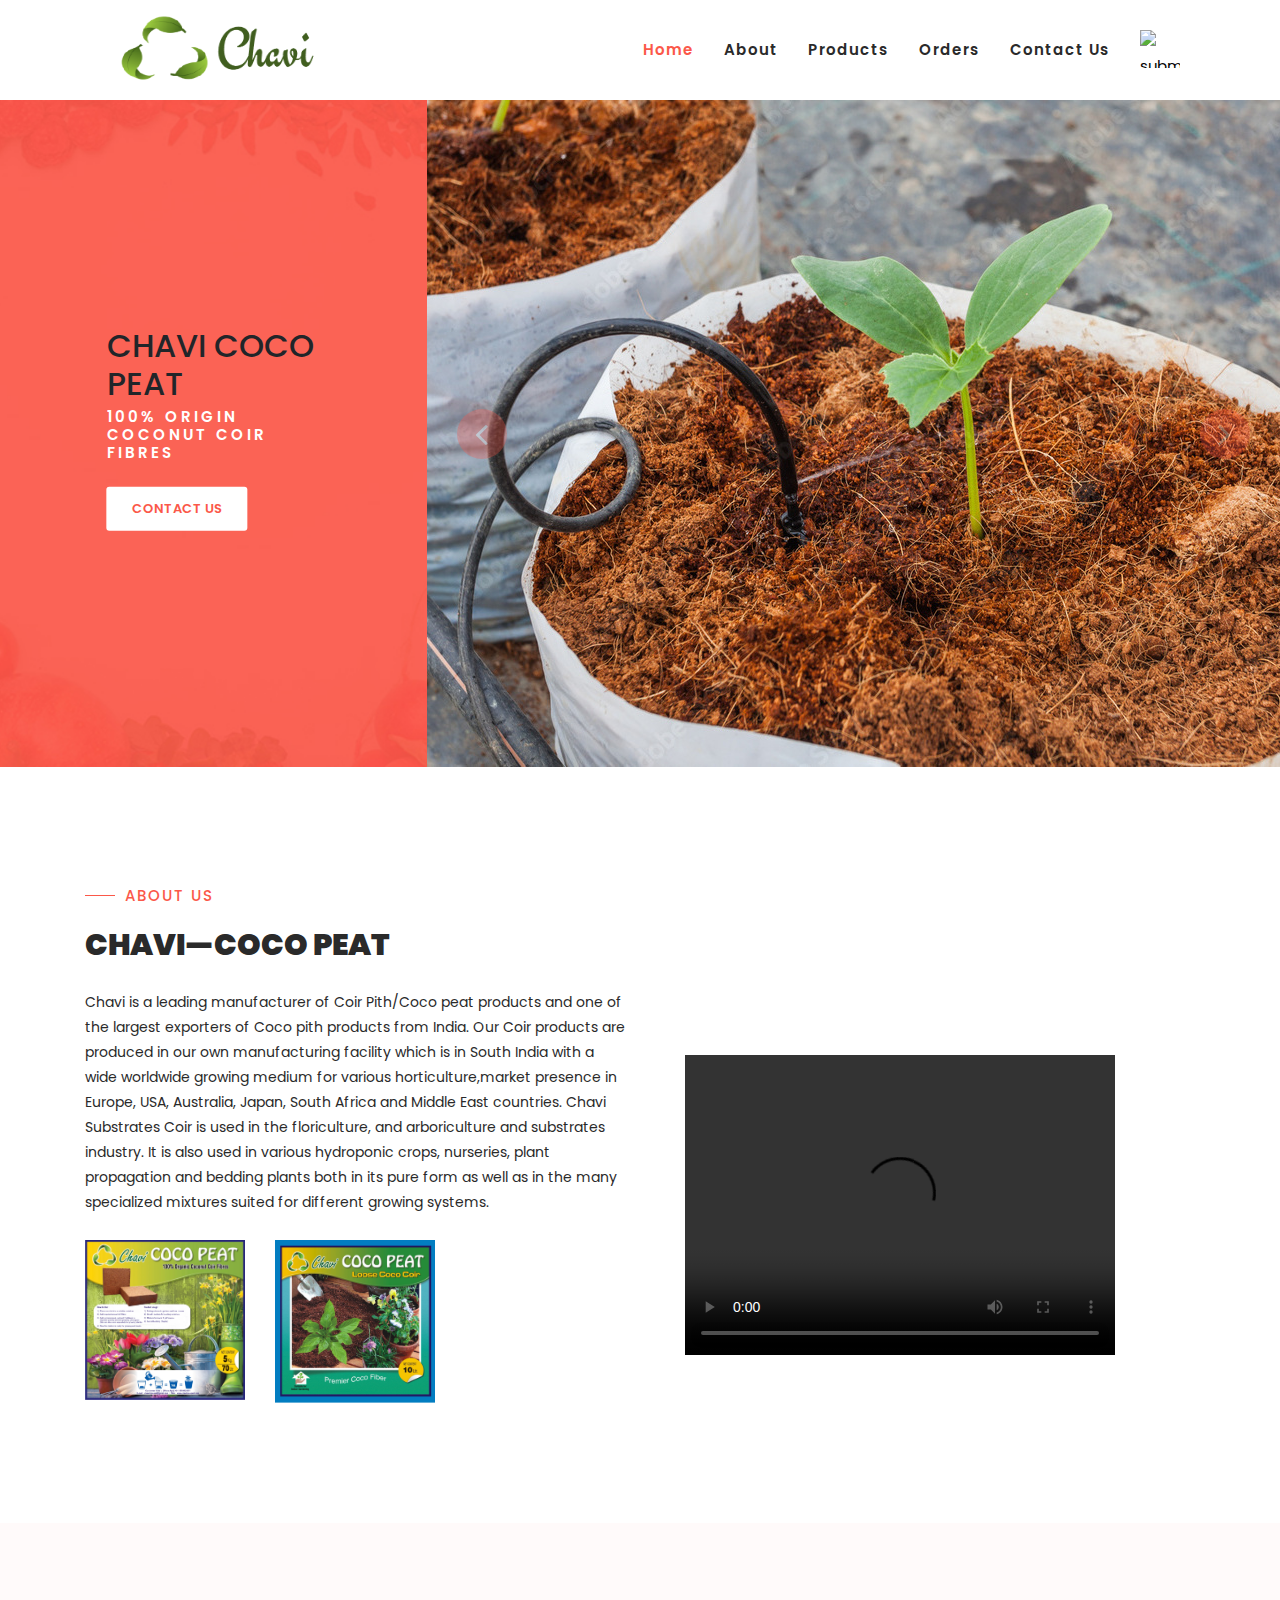
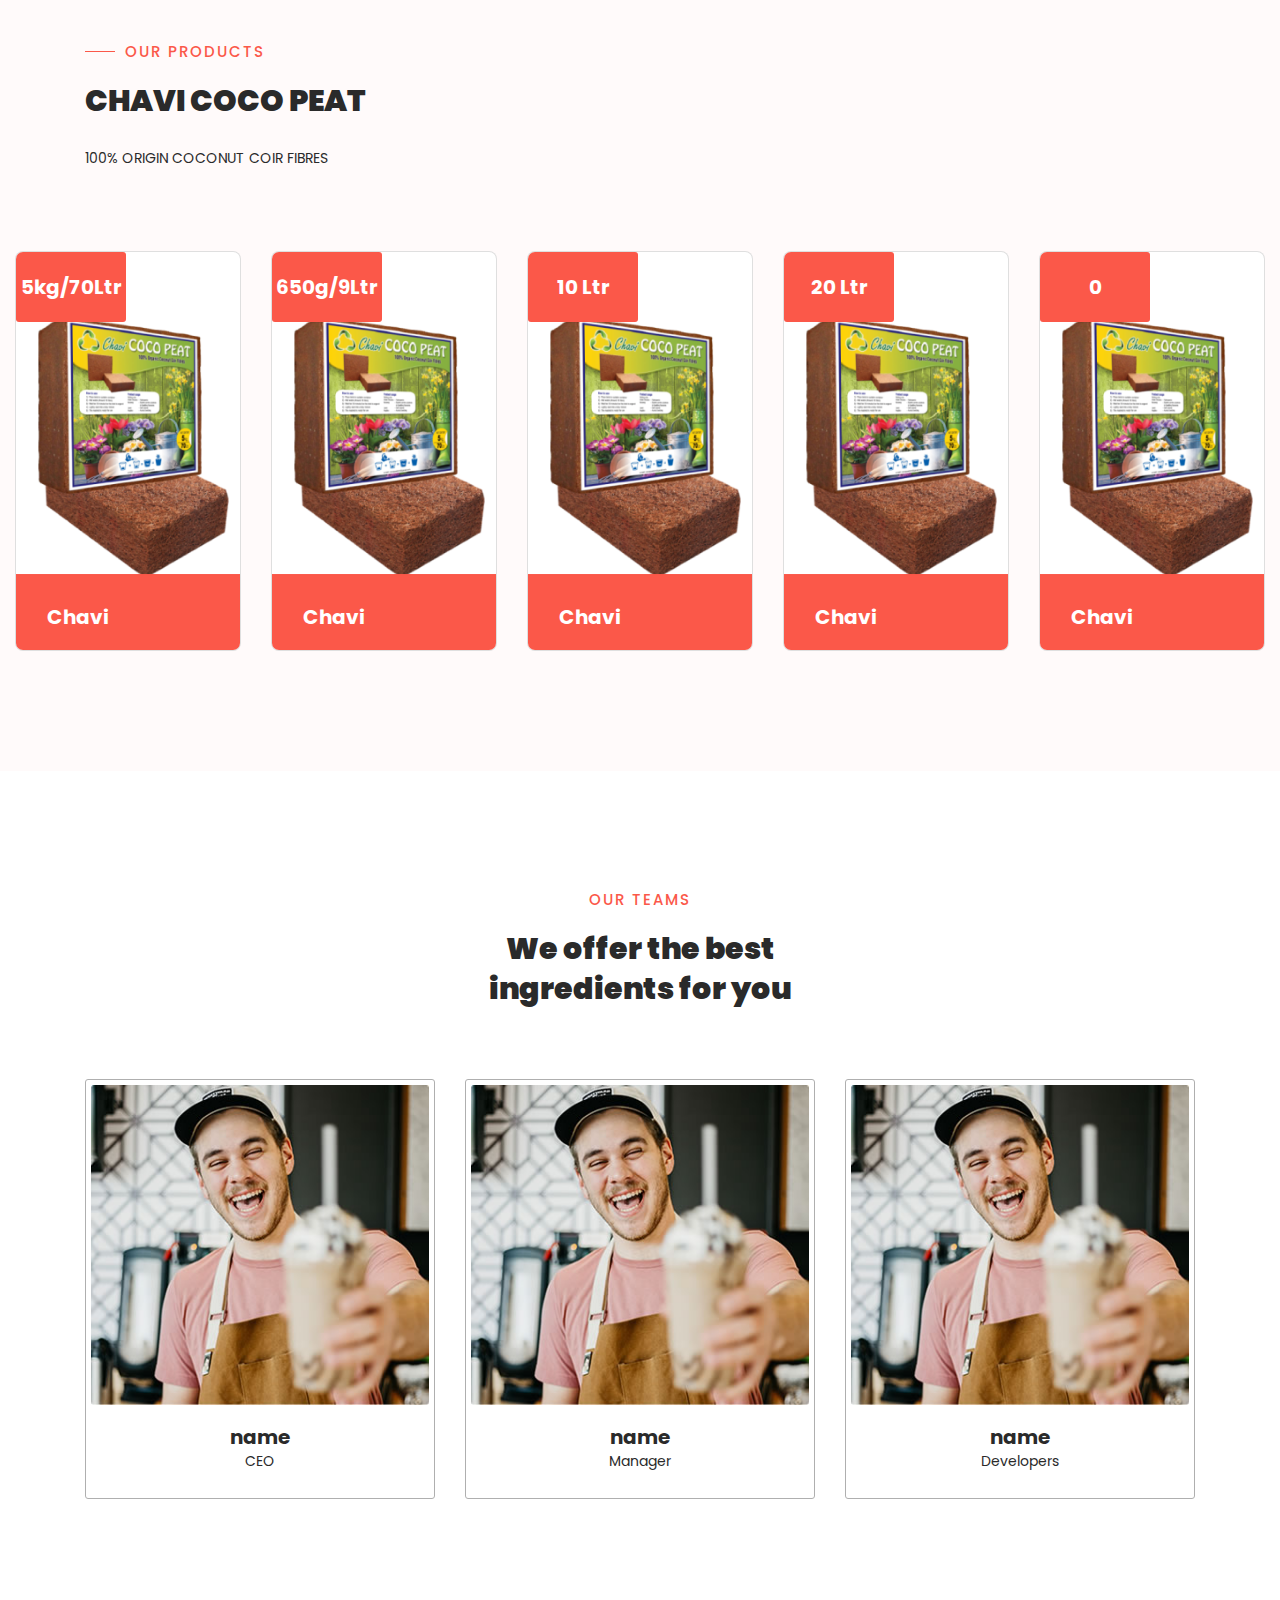
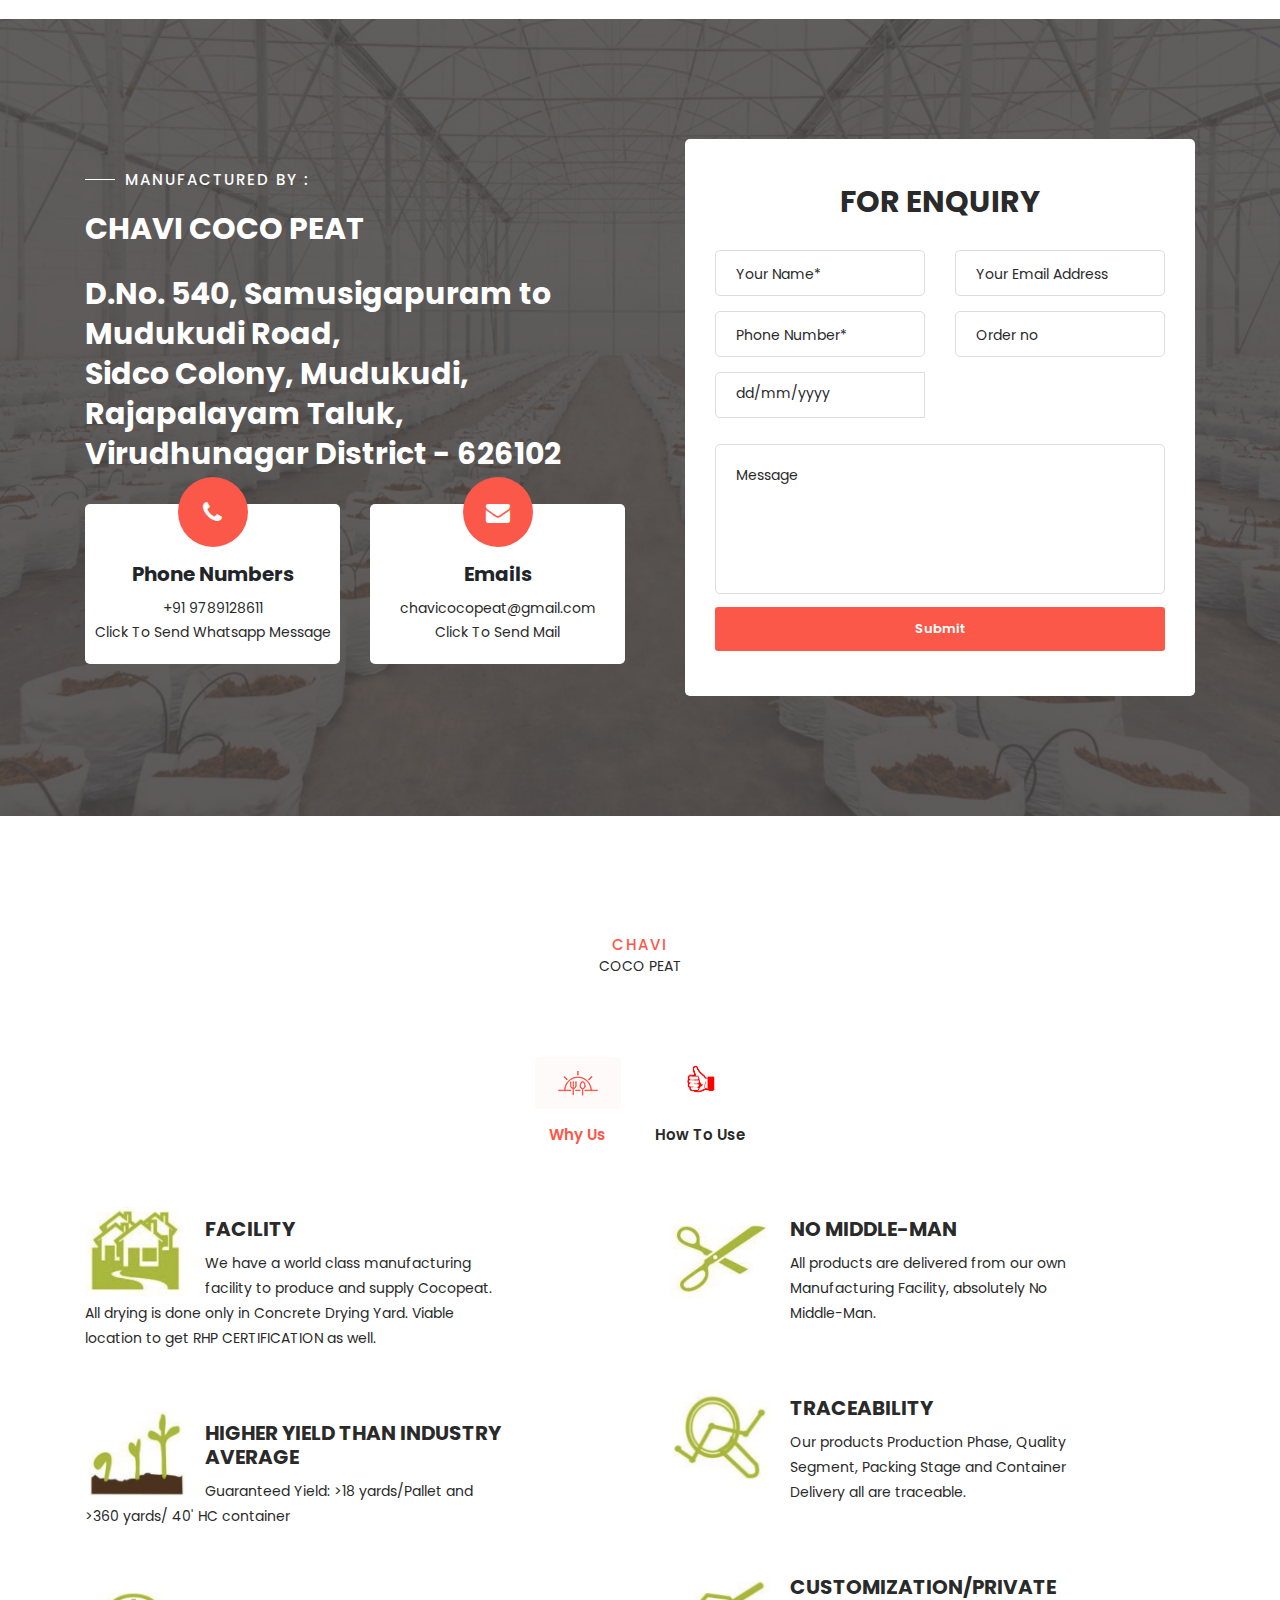
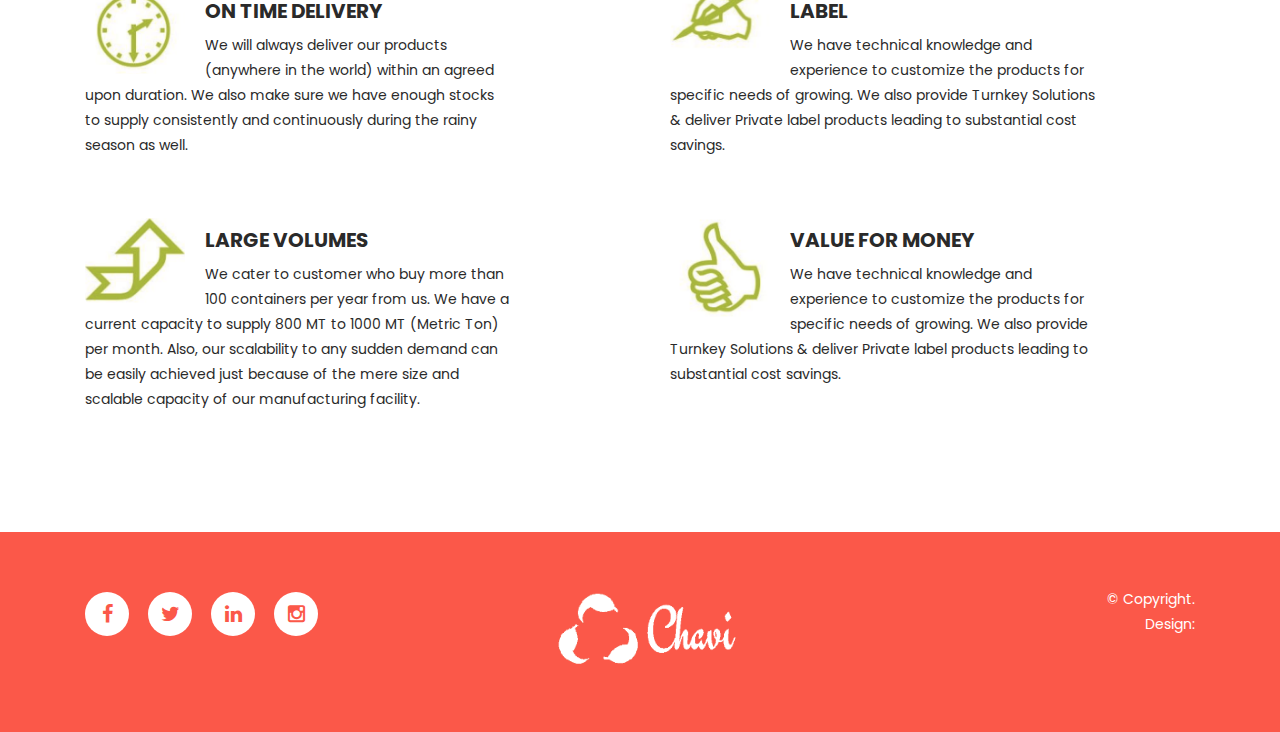
==== templates/index.html @ 33524b0d "flask" ====
<!DOCTYPE html>
<html lang="en">

  <head>

    <meta charset="utf-8">
    <meta name="viewport" content="width=device-width, initial-scale=1, shrink-to-fit=no">
    <meta name="description" content="">
    <meta name="author" content="">
    <link href="https://fonts.googleapis.com/css?family=Poppins:100,200,300,400,500,600,700,800,900&display=swap" rel="stylesheet">
    <link href="https://fonts.googleapis.com/css2?family=Dancing+Script:wght@400;500;600;700&display=swap" rel="stylesheet">

    <title>CHAVI&mdash;COCO PEAT</title>

    <link rel="stylesheet" type="text/css" href="/static/assets/css/bootstrap.min.css">

    <link rel="stylesheet" type="text/css" href="/static/assets/css/font-awesome.css">

    <link rel="stylesheet" href="/static/assets/css/templatemo-klassy-cafe.css">

    <link rel="stylesheet" href="/static/assets/css/owl-carousel.css">

    <link rel="stylesheet" href="/static/assets/css/lightbox.css">
<style>
    .fcc-btn {
      background-color: #199319;
      color: white;
      padding: 15px 25px;
      text-decoration: none;
    }
    .button {
  border-radius: 4px;
  background-color: white;
  border: none;
  color: red;
  text-align: center;
  font-size: 18px;
  padding: 10px;
  width: 200px;
  transition: all 0.5s;
  cursor: pointer;
  margin: 5px;
}
  </style>
    </head>

    <body>


    <div id="preloader">
        <div class="jumper">
            <div></div>
            <div></div>
            <div></div>
        </div>
    </div>

    <header class="header-area header-sticky">
        <div class="container">
            <div class="row">
                <div class="col-12">
                    <nav class="main-nav">


                        <a href="index.html" class="logo">
                            <img src="/static/assets/images/logo.png" align="e" width="250" height="90">
                        </a>

                        <ul class="nav">
                            <li class="scroll-to-section"><a href="#top" class="active">Home</a></li>
                            <li class="scroll-to-section"><a href="#about">About</a></li>


                            <li class="scroll-to-section"><a href="#menu">Products</a></li>
                            <li class="scroll-to-section"><a href="/order">Orders</a></li>
                            <li class="scroll-to-section"><a href="#reservation">Contact Us</a></li>
                            <li class="scroll-to-section"><a href="cart.html"><input type="image" src="https://img.icons8.com/ios-glyphs/30/000000/fast-cart.png"width="40" height="38" alt="submit"</a></li>


                        </ul>
                        <a class='menu-trigger'>
                            <span>Menu</span>
                        </a>

                    </nav>
                </div>
            </div>
        </div>
    </header>

    <div id="top">
        <div class="container-fluid">
            <div class="row">
                <div class="col-lg-4">
                    <div class="left-content">
                        <div class="inner-content">
                            <h2>CHAVI COCO PEAT</h2>
                            <h6>100% Origin Coconut Coir Fibres</h6>
                            <div class="main-white-button scroll-to-section">
                                <a href="#reservation">CONTACT US</a>
                            </div>
                        </div>
                    </div>
                </div>
                <div class="col-lg-8">
                    <div class="main-banner header-text">
                        <div class="Modern-Slider">

                          <div class="item">
                            <div class="img-fill">
                                <img src="/static/assets/images/2.jpeg" alt="">
                            </div>
                          </div>

                          <div class="item">
                            <div class="img-fill">
                                <img src="/static/assets/images/1.jpeg" alt="">
                            </div>
                          </div>

                          <div class="item">
                            <div class="img-fill">
                                <img src="/static/assets/images/1.jpg" alt="">
                            </div>
                          </div>

                        </div>
                    </div>
                </div>
            </div>
        </div>
    </div>

    <section class="section" id="about">
        <div class="container">
            <div class="row">
                <div class="col-lg-6 col-md-6 col-xs-12">
                    <div class="left-text-content">
                        <div class="section-heading">
                            <h6>About Us</h6>
                            <h2>CHAVI&mdash;COCO PEAT</h2>
                        </div>
                        <p>Chavi is a leading manufacturer of Coir Pith/Coco peat products and one of the largest exporters of Coco pith products from India. Our Coir products are produced in our own manufacturing facility which is in South India with a wide worldwide growing medium for various horticulture,market presence in Europe, USA, Australia, Japan, South Africa and Middle East countries. Chavi Substrates Coir is used in the floriculture, and arboriculture and substrates industry. It is also used in various hydroponic crops, nurseries, plant propagation and bedding plants both in its pure form as well as in the many specialized mixtures suited for different growing systems.</p>
                        <div class="row">
                            <div class="col-4">
                                <img src="/static/assets/images/a1.jpg" alt="">
                            </div>
                            <div class="col-4">
                                <img src="/static/assets/images/a2.jpg" alt="">
                            </div>
                            <div class="col-4">
                                <img src="/static/assets/images/a3.jpg" alt="">
                            </div>
                        </div>
                    </div>
                </div>
                <div class="col-lg-6 col-md-6 col-xs-12">
                    <div class="right-content">
                        <div class="thumb">
                          <br>
                            <br>
                              <br>
                                <br>  <br>
                                  <br>
                                    <br>
                <video id="myVideo" width="430" height="300" autoplay="autoplay" controls autoplay>
      <source src="/static/assets/images/movie.mp4" type="video/mp4">
         <source src="movie.ogg" type="video/ogg">
      </video>

                        </div>
                    </div>
                </div>
            </div>
        </div>
    </section>

    <section class="section" id="menu">
        <div class="container">
            <div class="row">
                <div class="col-lg-4">
                    <div class="section-heading">
                        <h6>Our Products</h6>
                        <h2>CHAVI COCO PEAT</h2>
                        <p>100% ORIGIN COCONUT COIR FIBRES</p>
                    </div>
                </div>
            </div>
        </div>
        <div class="menu-item-carousel">
            <div class="col-lg-12">
                <div class="owl-menu-item owl-carousel">
                    <div class="item">

                        <div class='card card1'>
                            <div class="price"><h6>5kg/70Ltr</h6></div>
                            <div class='info'>
                              <h1 class='title'>Chavi</h1>
                              <h6 class='description'>Coco Peat</h6>
                              <div class="main-text-button">

                                  <div class="scroll-to-section"><a href="cark.html"><button class="button"><span>Add Cart</span></button> <i class=""></i></a></div>
                              </div>
                            </div>
                        </div>
                    </div>
                    <div class="item">

                        <div class='card card2'>
                            <div class="price"><h6>650g/9Ltr</h6></div>
                            <div class='info'>
                              <h1 class='title'>Chavi</h1>
                              <h6 class='description'>Coco Peat</h6>
                              <div class="main-text-button">

                                    <div class="scroll-to-section"><a href="cark.html"><button class="button"><span>Add Cart</span></button> <i class=""></i></a></div>
                              </div>
                            </div>
                        </div>
                    </div>
                    <div class="item">
                        <div class='card card3'>
                            <div class="price"><h6>10 Ltr</h6></div>
                            <div class='info'>
                              <h1 class='title'>Chavi</h1>
                              <h6 class='description'>Coco Peat</h6>
                              <div class="main-text-button">

                                <div class="scroll-to-section"><a href="cark.html"><button class="button"><span>Add Cart</span></button> <i class=""></i></a></div>
                              </div>
                            </div>
                        </div>
                    </div>

                    <div class="item">
                        <div class='card card5'>
                            <div class="price"><h6>20 Ltr</h6></div>
                            <div class='info'>
                              <h1 class='title'>Chavi</h1>
                              <h6 class='description'>Coco Peat</h6>
                              <div class="main-text-button">
                                  <div class="scroll-to-section"><a href="cark.html"><button class="button"><span>Add Cart</span></button> <i class=""></i></a></div>
                              </div>
                            </div>
                        </div>
                    </div>
                    <div class="item">
                        <div class='card card3'>
                            <div class="price"><h6>0</h6></div>
                            <div class='info'>
                              <h1 class='title'>Chavi</h1>
                              <h6 class='description'>Coco Peat</h6>
                              <div class="main-text-button">
                                  <div class="scroll-to-section"><a href="cark.html"><button class="button"><span>Add Cart</span></button> <i class=""></i></a></div>
                              </div>
                            </div>
                        </div>
                    </div>
                </div>
            </div>
        </div>
    </section>

    <section class="section" id="chefs">
        <div class="container">
            <div class="row">
                <div class="col-lg-4 offset-lg-4 text-center">
                    <div class="section-heading">
                        <h6>Our Teams</h6>
                        <h2>We offer the best ingredients for you</h2>
                    </div>
                </div>
            </div>
            <div class="row">
                <div class="col-lg-4">
                    <div class="chef-item">
                        <div class="thumb">
                            <div class="overlay"></div>
                            <ul class="social-icons">
                                <li><a href="#"><i class="fa fa-facebook"></i></a></li>
                                <li><a href="#"><i class="fa fa-twitter"></i></a></li>
                                <li><a href="#"><i class="fa fa-instagram"></i></a></li>
                            </ul>
                            <img src="/static/assets/images/person.png" alt="Chef #1">
                        </div>
                        <div class="down-content">
                            <h4>name</h4>
                            <span>CEO</span>
                        </div>
                    </div>
                </div>
                <div class="col-lg-4">
                    <div class="chef-item">
                        <div class="thumb">
                            <div class="overlay"></div>
                            <ul class="social-icons">
                                <li><a href="#"><i class="fa fa-facebook"></i></a></li>
                                <li><a href="#"><i class="fa fa-twitter"></i></a></li>
                                <li><a href="#"><i class="fa fa-behance"></i></a></li>
                            </ul>
                            <img src="/static/assets/images/person.png" alt="Chef #2">
                        </div>
                        <div class="down-content">
                            <h4>name</h4>
                            <span>Manager</span>
                        </div>
                    </div>
                </div>
                <div class="col-lg-4">
                    <div class="chef-item">
                        <div class="thumb">
                            <div class="overlay"></div>
                            <ul class="social-icons">
                                <li><a href="#"><i class="fa fa-facebook"></i></a></li>
                                <li><a href="#"><i class="fa fa-twitter"></i></a></li>
                                <li><a href="#"><i class="fa fa-google"></i></a></li>
                            </ul>
                            <img src="/static/assets/images/person.png" alt="Chef #3">
                        </div>
                        <div class="down-content">
                            <h4>name</h4>
                            <span>Developers</span>
                        </div>
                    </div>
                </div>
            </div>
        </div>
    </section>

    <section class="section" id="reservation">
        <div class="container">
            <div class="row">
                <div class="col-lg-6 align-self-center">
                    <div class="left-text-content">
                        <div class="section-heading">




                            <h6>Manufactured by :</h6>
                            <h2>  CHAVI COCO PEAT  </h2>

                          <h2>D.No. 540, Samusigapuram to Mudukudi Road,       <br>
                            Sidco Colony, Mudukudi, Rajapalayam Taluk,
                                  <br>Virudhunagar District - 626102</h3>

                        </div>

                        <div class="row">
                            <div class="col-lg-6">
                                <div class="phone">
                                    <i class="fa fa-phone"></i>
                                    <h4>Phone Numbers</h4>
                                    <span><a href="tel:9789128611">+91 9789128611</a><br><a href="https://wa.me/+919789128611">Click To Send Whatsapp Message</a></span>
                                </div>
                            </div>
                            <div class="col-lg-6">
                                <div class="message">
                                    <i class="fa fa-envelope"></i>
                                    <h4>Emails</h4>
                                    <span><a href="#">chavicocopeat@gmail.com</a><br><a href="mailto: chavicocopeat@gmail.com">Click To Send Mail</a></span>
                                </div>
                            </div>
                        </div>
                    </div>
                </div>
                <div class="col-lg-6">
                    <div class="contact-form">
                        <form id="contact" action="" method="post">
                          <div class="row">
                            <div class="col-lg-12">
                                <h4>FOR ENQUIRY</h4>
                            </div>
                            <div class="col-lg-6 col-sm-12">
                              <fieldset>
                                <input name="name" type="text" id="name" placeholder="Your Name*" required="">
                              </fieldset>
                            </div>
                            <div class="col-lg-6 col-sm-12">
                              <fieldset>
                              <input name="email" type="text" id="email" pattern="[^ @]*@[^ @]*" placeholder="Your Email Address" required="">
                            </fieldset>
                            </div>
                            <div class="col-lg-6 col-sm-12">
                              <fieldset>
                                <input name="phone" type="text" id="phone" placeholder="Phone Number*" required="">
                              </fieldset>
                            </div>
                            <div class="col-md-6 col-sm-12">
                              <fieldset>
                                <input name="orderno" type="text" id="Numbers" placeholder="Order no" required="">
                              </fieldset>
                            </div>
                            <div class="col-lg-6">
                                <div id="filterDate2">
                                  <div class="input-group date" data-date-format="dd/mm/yyyy">
                                    <input  name="date" id="date" type="text" class="form-control" placeholder="dd/mm/yyyy">
                                    <div class="input-group-addon" >
                                      <span class="glyphicon glyphicon-th"></span>
                                    </div>
                                  </div>
                                </div>
                            </div>
                            <br>
                              <br>
          <br>
                            <div class="col-lg-12">
                              <fieldset>
                                <textarea name="message" rows="6" id="message" placeholder="Message" required=""></textarea>
                              </fieldset>
                            </div>
                            <div class="col-lg-12">
                              <fieldset>
                                <button type="submit" id="form-submit" class="main-button-icon">Submit</button>
                              </fieldset>
                            </div>
                          </div>
                        </form>
                    </div>
                </div>
            </div>
        </div>
    </section>

    <section class="section" id="offers">
        <div class="container">
            <div class="row">
                <div class="col-lg-4 offset-lg-4 text-center">
                    <div class="section-heading">
                        <h6>Chavi</h6>
                        <p>COCO PEAT</p>
                    </div>
                </div>
            </div>
            <div class="row">
                <div class="col-lg-12">
                    <div class="row" id="tabs">
                        <div class="col-lg-12">
                            <div class="heading-tabs">
                                <div class="row">
                                    <div class="col-lg-6 offset-lg-3">
                                        <ul>
                                          <li><a href='#tabs-3'><img src="/static/assets/images/tab-icon-01.png" alt="">Why us</a></li>

                                          <li><a href='#tabs-1'><img src="/static/assets/images/why.png" alt="" width="60" height="60">How to use</a></a></li>
                                        </ul>
                                    </div>
                                </div>
                            </div>
                        </div>
                        <div class="col-lg-12">
                            <section class='tabs-content'>
                                <article id='tabs-1'>
                                    <div class="row">
                                        <div class="col-lg-6">
                                            <div class="row">
                                                <div class="left-list">
                                                    <div class="col-lg-12">
                                                        <div class="tab-item">

                                                            <img src="/static/assets/images/wat5.png" alt="">
                                                            <h4>1) Place brick in suitable container</h4>


                                                        </div>
                                                    </div>
                                                    <div class="col-lg-12">
                                                        <div class="tab-item">
                                                            <img src="/static/assets/images/wat.png" alt="">
                                                            <h4>2) Add water (Around 18 liters)</h4>


                                                        </div>
                                                    </div>
                                                    <div class="col-lg-12">
                                                        <div class="tab-item">
                                                            <img src="/static/assets/images/wat3.png" alt="">
                                                            <h4>3) Wait for 20 minutes for the brick to expand</h4>


                                                        </div>
                                                    </div>
                                                </div>
                                            </div>
                                        </div>
                                        <div class="col-lg-6">
                                            <div class="row">
                                                <div class="right-list">
                                                    <div class="col-lg-12">
                                                        <div class="tab-item">
                                                            <img src="/static/assets/images/wat4.png" alt="">
                                                  <h4>4) Lightly start into a fully mixture</h4>

                                                        </div>
                                                    </div>
                                                    <div class="col-lg-12">
                                                        <div class="tab-item">
                                                            <img src="/static/assets/images/wat2.png" alt="">
                                                            <h4>5) The material is ready for use</h4>

                                                        </div>
                                                    </div>

                                                </div>
                                            </div>
                                        </div>
                                    </div>
                                </article>

                                <article id='tabs-3'>
                                    <div class="row">
                                        <div class="col-lg-6">
                                            <div class="row">
                                                <div class="left-list">
                                                    <div class="col-lg-12">
                                                        <div class="tab-item">
                                                            <img src="/static/assets/images/w1.png" alt="">
                                                            <h4>FACILITY</h4>
                                                            <p>We have a world class manufacturing facility to produce and supply Cocopeat. All drying is done only in Concrete Drying Yard. Viable location to get RHP CERTIFICATION as well.</p>

                                                        </div>
                                                    </div>
                                                    <div class="col-lg-12">
                                                        <div class="tab-item">
                                                            <img src="/static/assets/images/w2.png" alt="">
                                                            <h4>HIGHER YIELD THAN INDUSTRY AVERAGE</h4>
                                                            <p>Guaranteed Yield: >18 yards/Pallet and >360 yards/ 40' HC container</p>

                                                        </div>
                                                    </div>
                                                    <div class="col-lg-12">
                                                        <div class="tab-item">
                                                            <img src="/static/assets/images/w3.png" alt="">
                                                            <h4>ON TIME DELIVERY</h4>
                                                            <p>We will always deliver our products (anywhere in the world) within an agreed upon duration. We also make sure we have enough stocks to supply consistently and continuously during the rainy season as well.</p>

                                                        </div>
                                                    </div>
                                                    <div class="col-lg-12">
                                                        <div class="tab-item">
                                                            <img src="/static/assets/images/w4.png" alt="">
                                                            <h4>LARGE VOLUMES</h4>
                                                            <p>We cater to customer who buy more than 100 containers per year from us. We have a current capacity to supply 800 MT to 1000 MT (Metric Ton) per month. Also, our scalability to any sudden demand can be easily achieved just because of the mere size and scalable capacity of our manufacturing facility.</p>

                                                        </div>
                                                    </div>
                                                </div>
                                            </div>
                                        </div>
                                        <div class="col-lg-6">
                                            <div class="row">
                                                <div class="right-list">
                                                    <div class="col-lg-12">
                                                        <div class="tab-item">
                                                            <img src="/static/assets/images/w8.png" alt="">
                                                            <h4>NO MIDDLE-MAN</h4>
                                                            <p>All products are delivered from our own Manufacturing Facility, absolutely No Middle-Man. </p>

                                                        </div>
                                                    </div>
                                                    <div class="col-lg-12">
                                                        <div class="tab-item">
                                                            <img src="/static/assets/images/w7.png" alt="">
                                                            <h4>TRACEABILITY</h4>
                                                            <p>Our products Production Phase, Quality Segment, Packing Stage and Container Delivery all are traceable. </p>

                                                        </div>
                                                    </div>
                                                    <div class="col-lg-12">
                                                        <div class="tab-item">
                                                            <img src="/static/assets/images/w6.png" alt="">
                                                            <h4>CUSTOMIZATION/PRIVATE LABEL</h4>
                                                            <p>We have technical knowledge and experience to customize the products for specific needs of growing. We also provide Turnkey Solutions & deliver Private label products leading to substantial cost savings.</p>

                                                        </div>
                                                    </div>
                                                    <div class="col-lg-12">
                                                        <div class="tab-item">
                                                            <img src="/static/assets/images/w5.png" alt="">
                                                            <h4>VALUE FOR MONEY</h4>
                                                            <p>We have technical knowledge and experience to customize the products for specific needs of growing. We also provide Turnkey Solutions & deliver Private label products leading to substantial cost savings.</p>

                                                        </div>
                                                    </div>
                                                </div>
                                            </div>
                                        </div>
                                    </div>
                                </article>
                            </section>
                        </div>
                    </div>
                </div>
            </div>
        </div>
    </section>

    <footer>
        <div class="container">
            <div class="row">
                <div class="col-lg-4 col-xs-12">
                    <div class="right-text-content">
                            <ul class="social-icons">
                                <li><a href="#"><i class="fa fa-facebook"></i></a></li>
                                <li><a href="#"><i class="fa fa-twitter"></i></a></li>
                                <li><a href="#"><i class="fa fa-linkedin"></i></a></li>
                                <li><a href="#"><i class="fa fa-instagram"></i></a></li>
                            </ul>
                    </div>
                </div>
                <div class="col-lg-4">
                    <div class="logo">
                        <a href="index.html"><img src="/static/assets/images/wlogo.png" alt=""  width="230" height="100"></a>
                    </div>
                </div>
                <div class="col-lg-4 col-xs-12">
                    <div class="left-text-content">
                        <p>© Copyright.

                        <br>Design: </p>
                    </div>
                </div>
            </div>
        </div>
    </footer>


    <script src="/static/assets/js/jquery-2.1.0.min.js"></script>


    <script src="/static/assets/js/popper.js"></script>
    <script src="/static/assets/js/bootstrap.min.js"></script>

    <script src="/static/assets/js/owl-carousel.js"></script>
    <script src="/static/assets/js/accordions.js"></script>
    <script src="/static/assets/js/datepicker.js"></script>
    <script src="/static/assets/js/scrollreveal.min.js"></script>
    <script src="/static/assets/js/waypoints.min.js"></script>
    <script src="/static/assets/js/jquery.counterup.min.js"></script>
    <script src="/static/assets/js/imgfix.min.js"></script>
    <script src="/static/assets/js/slick.js"></script>
    <script src="/static/assets/js/lightbox.js"></script>
    <script src="/static/assets/js/isotope.js"></script>


    <script src="/static/assets/js/custom.js"></script>
    <script>

        $(function() {
            var selectedClass = "";
            $("p").click(function(){
            selectedClass = $(this).attr("data-rel");
            $("#portfolio").fadeTo(50, 0.1);
                $("#portfolio div").not("."+selectedClass).fadeOut();
            setTimeout(function() {
              $("."+selectedClass).fadeIn();
              $("#portfolio").fadeTo(50, 1);
            }, 500);

            });
        });

    </script>
  </body>
</html>
---- static/assets/css/templatemo-klassy-cafe.css ----
/*

TemplateMo 558 Klassy Cafe

https://templatemo.com/tm-558-klassy-cafe

*/

/* ---------------------------------------------
Table of contents
------------------------------------------------
01. font & reset css
02. reset
03. global styles
04. header
05. banner
06. features
07. testimonials
08. contact
09. footer
10. preloader
11. search
12. portfolio

--------------------------------------------- */
/*
---------------------------------------------
font & reset css
---------------------------------------------
*/
@import url("https://fonts.googleapis.com/css?family=Poppins:100,200,300,400,500,600,700,800,900");
/*
---------------------------------------------
reset
---------------------------------------------
*/
html, body, div, span, applet, object, iframe, h1, h2, h3, h4, h5, h6, p, blockquote, div
pre, a, abbr, acronym, address, big, cite, code, del, dfn, em, font, img, ins, kbd, q,
s, samp, small, strike, strong, sub, sup, tt, var, b, u, i, center, dl, dt, dd, ol, ul, li,
figure, header, nav, section, article, aside, footer, figcaption {
  margin: 0;
  padding: 0;
  border: 0;
  outline: 0;
}

.clearfix:after {
  content: ".";
  display: block;
  clear: both;
  visibility: hidden;
  line-height: 0;
  height: 0;
}

.clearfix {
  display: inline-block;
}

html[xmlns] .clearfix {
  display: block;
}

* html .clearfix {
  height: 1%;
}

ul, li {
  padding: 0;
  margin: 0;
  list-style: none;
}

header, nav, section, article, aside, footer, hgroup {
  display: block;
}

* {
  box-sizing: border-box;
}

html, body {
  font-family: 'Poppins', sans-serif;
  font-weight: 400;
  background-color: #fff;
  font-size: 16px;
  -ms-text-size-adjust: 100%;
  -webkit-font-smoothing: antialiased;
  -moz-osx-font-smoothing: grayscale;
}

a {
  text-decoration: none !important;
}

h1, h2, h3, h4, h5, h6 {
  margin-top: 0px;
  margin-bottom: 0px;
}

ul {
  margin-bottom: 0px;
}

p {
  font-size: 14px;
  line-height: 25px;
  color: #2a2a2a;
}

/*
---------------------------------------------
global styles
---------------------------------------------
*/
html,
body {
  background: #fff;
  font-family: 'Poppins', sans-serif;
}

::selection {
  background: #fb5849;
  color: #fff;
}

::-moz-selection {
  background: #fb5849;
  color: #fff;
}

@media (max-width: 991px) {
  html, body {
    overflow-x: hidden;
  }
  .mobile-top-fix {
    margin-top: 30px;
    margin-bottom: 0px;
  }
  .mobile-bottom-fix {
    margin-bottom: 30px;
  }
  .mobile-bottom-fix-big {
    margin-bottom: 60px;
  }
}

.main-white-button a {
  font-size: 13px;
  color: #fb5849;
  background-color: #fff;
  padding: 12px 25px;
  display: inline-block;
  border-radius: 3px;
  font-weight: 600;
  transition: all .3s;
}

.main-white-button a:hover {
  opacity: 0.9;
}

.main-text-button a {
  font-size: 13px;
  color: #fff;
  font-weight: 600;
  transition: all .3s;
}

.main-text-button a:hover {
  opacity: 0.9;
}

.section-heading h6 {
  position: relative;
  font-size: 15px;
  color: #fb5849;
  font-weight: 500;
  letter-spacing: 2px;
  text-transform: uppercase;
  padding-left: 40px;
}

.section-heading h6:before {
  width: 30px;
  height: 1px;
  content: '';
  position: absolute;
  left: 0;
  top: 8px;
  background-color: #fb5849;
}

.section-heading h2 {
  line-height: 40px;
  margin-top: 20px;
  margin-bottom: 25px;
  font-size: 30px;
  font-weight: 900;
  color: #2a2a2a;
}


/*
---------------------------------------------
header
---------------------------------------------
*/

.background-header {
  background-color: #fff;
  height: 80px!important;
  position: fixed!important;
  top: 0px;
  left: 0px;
  right: 0px;
  box-shadow: 0px 0px 10px rgba(0,0,0,0.15)!important;
}

.background-header .logo,
.background-header .main-nav .nav li a {
  color: #1e1e1e!important;
}

.background-header .main-nav .nav li:hover a {
  color: #fb5849!important;
}

.background-header .nav li a.active {
  color: #fb5849!important;
}

.header-area {
  background-color: #fff;
  position: absolute;
  top: 0px;
  left: 0px;
  right: 0px;
  z-index: 100;
  height: 100px;
  -webkit-transition: all .5s ease 0s;
  -moz-transition: all .5s ease 0s;
  -o-transition: all .5s ease 0s;
  transition: all .5s ease 0s;
}

.header-area .main-nav {
  min-height: 80px;
  background: transparent;
}

.header-area .main-nav .logo {
  line-height: 100px;
  color: #fff;
  font-size: 28px;
  font-weight: 700;
  text-transform: uppercase;
  letter-spacing: 2px;
  float: left;
  -webkit-transition: all 0.3s ease 0s;
  -moz-transition: all 0.3s ease 0s;
  -o-transition: all 0.3s ease 0s;
  transition: all 0.3s ease 0s;
}

.background-header .main-nav .logo {
  line-height: 75px;
}

.background-header .nav {
  margin-top: 20px !important;
}

.header-area .main-nav .nav {
  float: right;
  margin-top: 30px;
  margin-right: 0px;
  background-color: transparent;
  -webkit-transition: all 0.3s ease 0s;
  -moz-transition: all 0.3s ease 0s;
  -o-transition: all 0.3s ease 0s;
  transition: all 0.3s ease 0s;
  position: relative;
  z-index: 999;
}

.header-area .main-nav .nav li {
  padding-left: 15px;
  padding-right: 15px;
}

.header-area .main-nav .nav li:last-child {
  padding-right: 0px;
}

.header-area .main-nav .nav li a {
  display: block;
  font-weight: 600;
  font-size: 15px;
  color: #2a2a2a;
  text-transform: capitalize;
  -webkit-transition: all 0.3s ease 0s;
  -moz-transition: all 0.3s ease 0s;
  -o-transition: all 0.3s ease 0s;
  transition: all 0.3s ease 0s;
  height: 40px;
  line-height: 40px;
  border: transparent;
  letter-spacing: 1px;
}

.header-area .main-nav .nav li a {
  color: #2a2a2a;
}

.header-area .main-nav .nav li:hover a,
.header-area .main-nav .nav li a.active {
  color: #fb5849!important;
}

.background-header .main-nav .nav li:hover a,
.background-header .main-nav .nav li a.active {
  color: #fb5849!important;
  opacity: 1;
}

.header-area .main-nav .nav li.submenu {
  position: relative;
  padding-right: 30px;
}

.header-area .main-nav .nav li.submenu:after {
  font-family: FontAwesome;
  content: "\f107";
  font-size: 12px;
  color: #2a2a2a;
  position: absolute;
  right: 18px;
  top: 12px;
}

.background-header .main-nav .nav li.submenu:after {
  color: #2a2a2a;
}

.header-area .main-nav .nav li.submenu ul {
  position: absolute;
  width: 200px;
  box-shadow: 0 2px 28px 0 rgba(0, 0, 0, 0.06);
  overflow: hidden;
  top: 50px;
  opacity: 0;
  transform: translateY(+2em);
  visibility: hidden;
  z-index: -1;
  transition: all 0.3s ease-in-out 0s, visibility 0s linear 0.3s, z-index 0s linear 0.01s;
}

.header-area .main-nav .nav li.submenu ul li {
  margin-left: 0px;
  padding-left: 0px;
  padding-right: 0px;
}

.header-area .main-nav .nav li.submenu ul li a {
  opacity: 1;
  display: block;
  background: #f7f7f7;
  color: #2a2a2a!important;
  padding-left: 20px;
  height: 40px;
  line-height: 40px;
  -webkit-transition: all 0.3s ease 0s;
  -moz-transition: all 0.3s ease 0s;
  -o-transition: all 0.3s ease 0s;
  transition: all 0.3s ease 0s;
  position: relative;
  font-size: 13px;
  font-weight: 400;
  border-bottom: 1px solid #eee;
}

.header-area .main-nav .nav li.submenu ul li a:hover {
  background: #fff;
  color: #fb5849!important;
  padding-left: 25px;
}

.header-area .main-nav .nav li.submenu ul li a:hover:before {
  width: 3px;
}

.header-area .main-nav .nav li.submenu:hover ul {
  visibility: visible;
  opacity: 1;
  z-index: 1;
  transform: translateY(0%);
  transition-delay: 0s, 0s, 0.3s;
}

.header-area .main-nav .menu-trigger {
  cursor: pointer;
  display: block;
  position: absolute;
  top: 33px;
  width: 32px;
  height: 40px;
  text-indent: -9999em;
  z-index: 99;
  right: 40px;
  display: none;
}

.background-header .main-nav .menu-trigger {
  top: 23px;
}

.header-area .main-nav .menu-trigger span,
.header-area .main-nav .menu-trigger span:before,
.header-area .main-nav .menu-trigger span:after {
  -moz-transition: all 0.4s;
  -o-transition: all 0.4s;
  -webkit-transition: all 0.4s;
  transition: all 0.4s;
  background-color: #1e1e1e;
  display: block;
  position: absolute;
  width: 30px;
  height: 2px;
  left: 0;
}

.background-header .main-nav .menu-trigger span,
.background-header .main-nav .menu-trigger span:before,
.background-header .main-nav .menu-trigger span:after {
  background-color: #1e1e1e;
}

.header-area .main-nav .menu-trigger span:before,
.header-area .main-nav .menu-trigger span:after {
  -moz-transition: all 0.4s;
  -o-transition: all 0.4s;
  -webkit-transition: all 0.4s;
  transition: all 0.4s;
  background-color: #1e1e1e;
  display: block;
  position: absolute;
  width: 30px;
  height: 2px;
  left: 0;
  width: 75%;
}

.background-header .main-nav .menu-trigger span:before,
.background-header .main-nav .menu-trigger span:after {
  background-color: #1e1e1e;
}

.header-area .main-nav .menu-trigger span:before,
.header-area .main-nav .menu-trigger span:after {
  content: "";
}

.header-area .main-nav .menu-trigger span {
  top: 16px;
}

.header-area .main-nav .menu-trigger span:before {
  -moz-transform-origin: 33% 100%;
  -ms-transform-origin: 33% 100%;
  -webkit-transform-origin: 33% 100%;
  transform-origin: 33% 100%;
  top: -10px;
  z-index: 10;
}

.header-area .main-nav .menu-trigger span:after {
  -moz-transform-origin: 33% 0;
  -ms-transform-origin: 33% 0;
  -webkit-transform-origin: 33% 0;
  transform-origin: 33% 0;
  top: 10px;
}

.header-area .main-nav .menu-trigger.active span,
.header-area .main-nav .menu-trigger.active span:before,
.header-area .main-nav .menu-trigger.active span:after {
  background-color: transparent;
  width: 100%;
}

.header-area .main-nav .menu-trigger.active span:before {
  -moz-transform: translateY(6px) translateX(1px) rotate(45deg);
  -ms-transform: translateY(6px) translateX(1px) rotate(45deg);
  -webkit-transform: translateY(6px) translateX(1px) rotate(45deg);
  transform: translateY(6px) translateX(1px) rotate(45deg);
  background-color: #1e1e1e;
}

.background-header .main-nav .menu-trigger.active span:before {
  background-color: #1e1e1e;
}

.header-area .main-nav .menu-trigger.active span:after {
  -moz-transform: translateY(-6px) translateX(1px) rotate(-45deg);
  -ms-transform: translateY(-6px) translateX(1px) rotate(-45deg);
  -webkit-transform: translateY(-6px) translateX(1px) rotate(-45deg);
  transform: translateY(-6px) translateX(1px) rotate(-45deg);
  background-color: #1e1e1e;
}

.background-header .main-nav .menu-trigger.active span:after {
  background-color: #1e1e1e;
}

.header-area.header-sticky {
  min-height: 80px;
}

.header-area .nav {
  margin-top: 30px;
}

.header-area.header-sticky .nav li a.active {
  color: #fb5849;
}

@media (max-width: 1200px) {
  .header-area .main-nav .nav li {
    padding-left: 12px;
    padding-right: 12px;
  }
  .header-area .main-nav:before {
    display: none;
  }
}

@media (max-width: 767px) {
  .header-area .main-nav .logo {
    color: #1e1e1e;
  }
  .header-area.header-sticky .nav li a:hover,
  .header-area.header-sticky .nav li a.active {
    color: #fb5849!important;
    opacity: 1;
  }
  .header-area.header-sticky .nav li.search-icon a {
    width: 100%;
  }
  .header-area {
    background-color: #f7f7f7;
    padding: 0px 15px;
    height: 100px;
    box-shadow: none;
    text-align: center;
  }
  .header-area .container {
    padding: 0px;
  }
  .header-area .logo {
    margin-left: 30px;
  }
  .header-area .menu-trigger {
    display: block !important;
  }
  .header-area .main-nav {
    overflow: hidden;
  }
  .header-area .main-nav .nav {
    float: none;
    width: 100%;
    display: none;
    -webkit-transition: all 0s ease 0s;
    -moz-transition: all 0s ease 0s;
    -o-transition: all 0s ease 0s;
    transition: all 0s ease 0s;
    margin-left: 0px;
  }
  .header-area .main-nav .nav li:first-child {
    border-top: 1px solid #eee;
  }
  .header-area.header-sticky .nav {
    margin-top: 100px !important;
  }
  .header-area .main-nav .nav li {
    width: 100%;
    background: #fff;
    border-bottom: 1px solid #eee;
    padding-left: 0px !important;
    padding-right: 0px !important;
  }
  .header-area .main-nav .nav li a {
    height: 50px !important;
    line-height: 50px !important;
    padding: 0px !important;
    border: none !important;
    background: #f7f7f7 !important;
    color: #191a20 !important;
  }
  .header-area .main-nav .nav li a:hover {
    background: #eee !important;
    color: #fb5849!important;
  }
  .header-area .main-nav .nav li.submenu ul {
    position: relative;
    visibility: inherit;
    opacity: 1;
    z-index: 1;
    transform: translateY(0%);
    transition-delay: 0s, 0s, 0.3s;
    top: 0px;
    width: 100%;
    box-shadow: none;
    height: 0px;
  }
  .header-area .main-nav .nav li.submenu ul li a {
    font-size: 12px;
    font-weight: 400;
  }
  .header-area .main-nav .nav li.submenu ul li a:hover:before {
    width: 0px;
  }
  .header-area .main-nav .nav li.submenu ul.active {
    height: auto !important;
  }
  .header-area .main-nav .nav li.submenu:after {
    color: #3B566E;
    right: 25px;
    font-size: 14px;
    top: 15px;
  }
  .header-area .main-nav .nav li.submenu:hover ul, .header-area .main-nav .nav li.submenu:focus ul {
    height: 0px;
  }
}

@media (min-width: 767px) {
  .header-area .main-nav .nav {
    display: flex !important;
  }
}


/*
---------------------------------------------
banner
---------------------------------------------
*/

#top {
  padding-top: 100px;
}

#top .col-lg-4,
#top .col-lg-8 {
  padding: 0px;
}

#top .left-content {
  background-image: url(../images/top-left-bg.jpg);
  background-position: center center;
  background-repeat: no-repeat;
  background-size: cover;
  position: relative;
  width: 100%;
  height: 100%;
}

#top .left-content .inner-content {
  position: absolute;
  top: 50%;
  transform: translate(-50%, -50%);
  left: 50%;
}

#top .left-content h4 {
  font-family: 'Dancing Script', cursive;
  color: #fff;
  font-size: 54px;
  font-weight: 700;
}

#top .left-content h6 {
  font-size: 15px;
  text-transform: uppercase;
  font-weight: 600;
  color: #fff;
  letter-spacing: 3px;
  margin-top: 5px;
}

#top .left-content .main-white-button  {
  margin-top: 25px;
  margin-bottom: 10px;
}

#top .left-content .main-white-button a {
  display: inline-block;
}

/* ==== Main CSS === */
.img-fill{
  width: 100%;
  display: block;
  overflow: hidden;
  position: relative;
  text-align: center
}

.img-fill img {
  min-height: 100%;
  min-width: 100%;
  position: relative;
  display: inline-block;
  max-width: none;
}

*,
*:before,
*:after {
  -webkit-box-sizing: border-box;
  box-sizing: border-box;
  -webkit-font-smoothing: antialiased;
  -moz-osx-font-smoothing: grayscale;
}

.Grid1k {
  padding: 0 15px;
  max-width: 1200px;
  margin: auto;
}

.blocks-box,
.slick-slider {
  margin: 0;
  padding: 0!important;
}

.slick-slide {
  float: left /* If RTL Make This Right */ ;
  padding: 0;
}

/* ==== Slider Style === */
.Modern-Slider .item .img-fill{
  height:100%;
  max-height: 700px;
  background:#000;
}

.Modern-Slider .item .info > div{
  display:inline-block!important;
  vertical-align:middle;
}

.Modern-Slider .NextArrow {
  position:absolute;
  top:50%;
  transform: translateY(-25px);
  right:30px;
  width: 50px;
  height: 50px;
  background-color: #fb5849;
  border:0 none;
  line-height: 44px;
  border-radius: 50%;
  text-align:center;
  font-size: 36px;
  font-family: 'FontAwesome';
  color:#FFF;
  z-index:5;
  outline: none;
  opacity: 0.3;
  transition: all .3s;
}

.Modern-Slider .NextArrow:hover {
  opacity: 1;
}

.Modern-Slider .NextArrow:before{
  content:'\f105';
}

.Modern-Slider .PrevArrow {
  position:absolute;
  top:50%;
  transform: translateY(-25px);
  left:30px;
  width: 50px;
  height: 50px;
  background-color: #fb5849;
  border:0 none;
  line-height: 44px;
  border-radius: 50%;
  text-align:center;
  font-size: 36px;
  font-family: 'FontAwesome';
  color:#FFF;
  z-index:5;
  outline: none;
  opacity: 0.3;
  transition: all .3s;
}

.Modern-Slider .PrevArrow:hover {
  opacity: 1;
}

.Modern-Slider .PrevArrow:before{
  content:'\f104';
}

ul.slick-dots {
  display: none!important;
}

.Modern-Slider .item.slick-active{
  animation:Slick-FastSwipeIn 1s both;
}

.Modern-Slider .buttons {
  position: relative;
}

.Modern-Slider {background:#000;}


/* ==== Slick Slider Css Ruls === */
.slick-slider{position:relative;display:block;-webkit-user-select:none;-moz-user-select:none;-ms-user-select:none;user-select:none;-webkit-touch-callout:none;-khtml-user-select:none;-ms-touch-action:pan-y;touch-action:pan-y;-webkit-tap-highlight-color:transparent}
.slick-list{position:relative;display:block;overflow:hidden;margin:0;padding:0}
.slick-list:focus{outline:none}.slick-list.dragging{cursor:hand}
.slick-slider .slick-track,.slick-slider .slick-list{-webkit-transform:translate3d(0,0,0);-ms-transform:translate3d(0,0,0);transform:translate3d(0,0,0)}
.slick-track{position:relative;top:0;left:0;display:block}
.slick-track:before,.slick-track:after{display:table;content:''}.slick-track:after{clear:both}
.slick-loading .slick-track{visibility:hidden}
.slick-slide{display:none;float:left /* If RTL Make This Right */ ;height:100%;min-height:1px}
.slick-slide.dragging img{pointer-events:none}
.slick-initialized .slick-slide{display:block}
.slick-loading .slick-slide{visibility:hidden}
.slick-vertical .slick-slide{display:block;height:auto;border:1px solid transparent}


/*
---------------------------------------------
about
---------------------------------------------
*/

#about {
  margin-top: 20px;
  padding: 100px 0px 0px 0px;
  position: relative;
  z-index: 9;
}

#about .section-heading h2 {
  padding-right: 120px;
}

#about img {
  width: 100%;
  overflow: hidden;
}

#about .left-text-content p {
  margin-bottom: 25px;
}

#about .right-content {
  margin-left: 30px;
}

#about .right-content .thumb {
  position: relative;
}

#about .right-content .thumb a {
  position: absolute;
  left: 50%;
  top: 50%;
  width: 70px;
  height: 70px;
  display: inline-block;
  line-height: 70px;
  text-align: center;
  background-color: #fb5849;
  color: #fff;
  border-radius: 50%;
  transform: translate(-35px, -35px);
  transition: all .3s;
}

#about .right-content .thumb a:hover {
  opacity: .9;
}


/*
---------------------------------------------
menu
---------------------------------------------
*/

#menu {
  margin-top: 120px;
  background-color: #fffafa;
  padding: 120px 0px;
}

#menu .section-heading {
  margin-bottom: 80px;
}

.card {
  margin: center;
  max-width: 100%;
  min-height: 400px;

  overflow: hidden;
  background-size: cover;
  border-radius: 8px;
  background-repeat: no-repeat;
  overflow: hidden;
}

.card1 {
  background-image: url(../images/1b.png);
  background-position: center;

}
.card2 {
  background-image: url(../images/1b.png);
  background-position: center;
}
.card3 {
  background-image: url(../images/1b.png);
  background-position: center;
}
.card4 {
  background-image: url(../images/1b.png);
  background-position: center;
}
.card5 {
  background-image: url(../images/1b.png);
  background-position: center;
}

.info {
  position: relative;
  width: 100%;
  background-color: #fb5849;
  border: 1px solid #fb5849;
  transform: translateY(100%)
  translateY(120px)
  translateZ(0);
  transition: transform 0.5s ease-out;
}

.card:hover .info,
.card:hover .info:before {
  transform: translateY(200px) translateZ(0);
}

.title {
  margin: 0;
  padding: 30px 30px 20px 30px;
  font-size: 20px;
  font-weight: 700;
  color: #fff;
}

.description {
  padding: 0px 30px;
  color: #fff;
}

#menu .price h6 {
  position: absolute;
  width: 110px;
  height: 70px;
  background-color: #fb5849;
  font-size: 20px;
  font-weight: 700;
  color: #fff;
  border-radius: 3px;
  text-align: center;
  line-height: 70px;
}

#menu .card .main-text-button {
  margin-left: 30px;
  margin-top: 20px;
  padding-bottom: 30px;
}

#menu .owl-menu-item {
  position: relative;
}

#menu .owl-nav {
  text-align: center;
  position: absolute;
  width: 100%;
  bottom: -80px;
  transform: translateY(5px);
}

#menu .owl-dots {
  display: none;
}

#menu .owl-nav .owl-prev{
  margin-right: 10px;
  outline: none;
}

#menu .owl-nav .owl-prev span,
#menu .owl-nav .owl-next span {
  opacity: 0;
}

#menu .owl-nav .owl-prev:before {
  display: inline-block;
  font-family: 'FontAwesome';
  color: #fb5849;
  font-size: 25px;
  font-weight: 700;
  content: '\f104';
}

#menu .owl-nav .owl-prev {
  opacity: 0.75;
  transition: all .5s;
}

#menu .owl-nav .owl-prev:hover {
  opacity: 1;
}

#menu .owl-nav .owl-next {
  opacity: 0.75;
  transition: all .5s;
}

#menu .owl-nav .owl-next:hover {
  opacity: 1;
}

#menu .owl-nav .owl-next{
  margin-left: 10px;
  outline: none;
}

#menu .owl-nav .owl-next:before {
  display: inline-block;
  font-family: 'FontAwesome';
  color: #fb5849;
  font-size: 25px;
  font-weight: 700;
  content: '\f105';
}


/*
---------------------------------------------
chefs
---------------------------------------------
*/

#chefs {
  padding-top: 120px;
}

#chefs .section-heading {
  margin-bottom: 70px;
}

#chefs .section-heading h6 {
  padding-left: 0px;
}

#chefs .section-heading h6:before {
  display: none;
}

#chefs .chef-item {
  text-align: center;
  border: 1px solid #afafaf;
  padding: 5px;
  transition: all .5s;
  border-radius: 3px;
}

#chefs .chef-item:hover {
  border-color: #fb5849;
}

#chefs .chef-item:hover .down-content h4 {
  color: #fb5849;
}

#chefs .chef-item .thumb {
  position: relative;
}

#chefs .chef-item .thumb img {
  width: 100%;
  overflow: hidden;
  position: relative;
}

#chefs .chef-item .thumb .overlay {
  position: absolute;
  background-color: #2a2a2a;
  border-radius: 3px;
  top: 0;
  bottom: 0;
  left: 0;
  right: 0;
  z-index: 1;
  opacity: 0;
  visibility: hidden;
  transition: all .3s;
}

#chefs .chef-item .thumb ul.social-icons {
  position: absolute;
  z-index: 11;
  top: 50%;
  left: 50%;
  transform: translate(-50%, -50%);
  width: 100%;
  transition: all .5s;
  opacity: 0;
  visibility: hidden;
}

#chefs .chef-item .thumb ul.social-icons li {
  display: inline-block;
  margin: 0px 5px;
}

#chefs .chef-item .thumb ul.social-icons li a {
  width: 40px;
  height: 40px;
  background-color: #fff;
  color: #2a2a2a;
  border-radius: 50%;
  text-align: center;
  line-height: 40px;
  display: inline-block;
  transition: all .5s;
}

#chefs .chef-item .thumb ul.social-icons li a:hover {
  background-color: #fb5849;
}

#chefs .chef-item:hover .overlay {
  opacity: .9;
  visibility: visible;
}

#chefs .chef-item:hover ul.social-icons {
  opacity: 1;
  visibility: visible;
}

#chefs .chef-item .down-content {
  padding: 20px 0px;
}

#chefs .chef-item .down-content h4 {
  transition: all .3s;
  font-size: 20px;
  font-weight: 700;
  color: #2a2a2a;
}

#chefs .chef-item .down-content span {
  font-size: 14px;
  color: #2a2a2a;
}


/*
---------------------------------------------
reservation
---------------------------------------------
*/

#reservation .section-heading {
  margin-bottom: 30px;
}

#reservation .section-heading h6 {
  color: #fff;
}

#reservation .section-heading h2 {
  color: #fff;
  font-weight: 700;
}

#reservation .section-heading h6:before {
  background-color: #fff;
}

#reservation p {
  color: #fff;
  margin-bottom: 65px;
}

#reservation {
  margin-top: 120px;
  padding: 120px 0px;
  background-image: url(../images/reservation-bg.jpg);
  background-position: center center;
  background-repeat: no-repeat;
  background-size: cover;
}

#reservation .phone,
#reservation .message {
  background-color: #fff;
  border-radius: 5px;
  text-align: center;
  padding: 0px 0px 20px 0px;
}

#reservation .phone i,
#reservation .message i {
  width: 70px;
  height: 70px;
  display: inline-block;
  text-align: center;
  line-height: 70px;
  color: #fff;
  background-color: #fb5849;
  border-radius: 50%;
  font-size: 24px;
  margin-top: -35px;
  text-align: center;
  margin-left: auto;
  margin-right: auto;
}

#reservation .phone h4,
#reservation .message h4 {
  font-size: 20px;
  font-weight: 700;
  margin-top: 15px;
  margin-bottom: 10px;
}

#reservation .phone span a,
#reservation .message span a {
  font-size: 14px;
  color: #2a2a2a;
  transition: all .3s;
}

#reservation .phone span a:hover,
#reservation .message span a:hover {
  color: #fb5849;
}

#contact {
  margin-left: 30px;
  padding: 45px 30px;
  background-color: #fff;
  border-radius: 5px;
}

#contact h4 {
  text-align: center;
  font-weight: 700;
  font-size: 30px;
  color: #2a2a2a;
  margin-bottom: 30px;
}

.datepicker-days {
  padding: 30px;
  cursor: pointer;
}

.contact-form input,
.contact-form textarea,
.contact-form select {
  color: #2a2a2a;
  font-size: 14px;
  border: 1px solid #ddd;
  background-color: #fff;
  width: 100%;
  height: 46px;
  border-radius: 5px;
  outline: none;
  padding-top: 3px;
  padding-left: 20px;
  padding-right: 20px;
  -webkit-appearance: none;
  -moz-appearance: none;
  appearance: none;
  margin-bottom: 15px;
}

.contact-form input:focus,
.contact-form textarea:focus,
.contact-form select:focus {
  border-color: #fb5849;
}

.contact-form button {
  margin-top: -10px;
  font-size: 13px;
  color: #fff;
  background-color: #fb5849;
  padding: 12px 25px;
  width: 100%;
  box-shadow: none;
  border: none;
  display: inline-block;
  border-radius: 3px;
  font-weight: 600;
  transition: all .3s;
}

.contact-form button:hover {
  opacity: .9;
}

.contact-form textarea {
  height: 150px;
  resize: none;
  padding: 20px;
}

.contact-form ::-webkit-input-placeholder { /* Edge */
  color: #2a2a2a;
}

.contact-form :-ms-input-placeholder { /* Internet Explorer 10-11 */
  color: #2a2a2a;
}

.contact-form ::placeholder {
  color: #2a2a2a;
}

/*
---------------------------------------------
offers
---------------------------------------------
*/

#offers {
  padding-top: 120px;
}

#offers .section-heading {
  margin-bottom: 70px;
}

#offers .section-heading h6 {
  padding-left: 0px;
}

#offers .section-heading h6:before {
  display: none;
}

#offers .heading-tabs {
  text-align: center;
}

#offers .heading-tabs .main-dark-button {
  text-align: right;
}

#offers #tabs ul {
  padding: 0;
}
#offers #tabs ul li {
  display: inline-block;
  margin: 0px 15px;
}
#offers #tabs ul li:last-child {
  margin-right: 0px;
}
#offers #tabs ul li:first-child {
  margin-left: 0px;
}
#offers #tabs ul li a {
  text-transform: capitalize;
  width: 100%;
  display: inline-block;
  font-size: 15px;
  color: #2a2a2a;
  font-weight: 600;
  transition: all 0.3s;
  text-align: center;
}

#offers #tabs ul li a img {
  display: block;
  margin: 0 auto 15px auto;
}
#offers #tabs ul .ui-tabs-active a {
  color: #fb5849;
  position: relative;
}
#offers #tabs ul .ui-tabs-active span {
  color: #1e1e1e;
}
#offers .tabs-content {
  margin-top: 60px;
  text-align: left;
  display: inline-block;
  transition: all 0.3s;
}
#offers .tabs-content .tab-item {
  position: relative;
  margin-bottom: 60px;
}
#offers .tabs-content img {
  float: left;
  width: 100px;
  max-width: 100px;
  margin-right: 20px;
  border-radius: 5px;
}
#offers .tabs-content h4 {
  padding-top: 10px;
  font-size: 20px;
  font-weight: 700;
  color: #2a2a2a;
  margin-bottom: 10px;
  margin-right: 100px;
}

#offers .tabs-content p {
  margin-right: 100px;
}

#offers .tabs-content .left-list {
  margin-right: 15px;
}

#offers .tabs-content .right-list {
  margin-left: 15px;
}

#offers .tabs-content .price h6 {
  position: absolute;
  top: 15px;
  right: 0;
  width: 70px;
  height: 70px;
  background-color: #fb5849;
  display: inline-block;
  text-align: center;
  line-height: 70px;
  border-radius: 3px;
  font-size: 18px;
  font-weight: 700;
  color: #fff;
}


/*
---------------------------------------------
footer
---------------------------------------------
*/

footer {
  margin-top: 60px;
  padding: 50px 0px;
  background-color: #fb5849;
}

footer .left-text-content p {
  margin-top: 5px;
  color: #fff;
  font-size: 14px;
  text-align: right;
}

footer .right-text-content p {
  color: #fff;
  font-size: 14px;
  margin-right: 15px;
  text-transform: uppercase;
}


footer .right-text-content {
  text-align: left;
  margin-top: 10px;
}

footer .logo {
  text-align: center;
}

footer .right-text-content ul li {
  display: inline-block;
  margin-left: 15px;
}
footer .right-text-content ul li:first-child {
  margin-left: 0px;
}


footer .right-text-content ul li a {
  width: 44px;
  height: 44px;
  display: inline-block;
  text-align: center;
  line-height: 44px;
  font-size: 20px;
  background-color: #fff;
  border-radius: 50%;
  color: #fb5849;
  -webkit-transition: all 0.5s ease 0s;
  -moz-transition: all 0.5s ease 0s;
  -o-transition: all 0.5s ease 0s;
  transition: all 0.5s ease 0s;
}

footer .right-text-content ul li a:hover {
  color: #2a2a2a;
}

/*
---------------------------------------------
responsive
---------------------------------------------
*/

@media (max-width: 992px) {
  #top {
    padding-top: 100px;
    height: auto;
  }
  .header-area .main-nav .nav li.submenu:after {
    right: 3px;
  }
  .header-area .main-nav .nav li.submenu {
    padding-right: 15px;
  }
  .header-area .main-nav .nav li {
    padding-right: 5px;
    padding-left: 5px;
  }
  .header-area .main-nav .nav li a {
    font-size: 14px;
    letter-spacing: 0px;
  }
  #top .left-content {
    text-align: center;
    padding: 25% 0px;
  }
  #about .right-content {
    margin-left: 0px;
    margin-top: 30px;
  }
  #chefs .chef-item {
    margin-bottom: 30px;
  }
  #reservation .phone {
    margin-bottom: 60px;
  }
  #contact {
    margin-left: 0px;
    margin-top: 30px;
  }
  #offers .tabs-content .left-list {
    margin-right: 0px;
  }

  #offers .tabs-content .right-list {
    margin-left: 0px;
  }
  footer .right-text-content {
    text-align: center;
    margin-bottom: 30px;
  }
  footer .left-text-content p {
    text-align: center;
    margin-top: 30px;
  }
}





#preloader {
  overflow: hidden;
  background-color: #fb5849;
  left: 0;
  right: 0;
  top: 0;
  bottom: 0;
  position: fixed;
  z-index: 99999;
  color: #fff;
}

#preloader .jumper {
  left: 0;
  top: 0;
  right: 0;
  bottom: 0;
  display: block;
  position: absolute;
  margin: auto;
  width: 50px;
  height: 50px;
}

#preloader .jumper > div {
  background-color: #fff;
  width: 10px;
  height: 10px;
  border-radius: 100%;
  -webkit-animation-fill-mode: both;
  animation-fill-mode: both;
  position: absolute;
  opacity: 0;
  width: 50px;
  height: 50px;
  -webkit-animation: jumper 1s 0s linear infinite;
  animation: jumper 1s 0s linear infinite;
}

#preloader .jumper > div:nth-child(2) {
  -webkit-animation-delay: 0.33333s;
  animation-delay: 0.33333s;
}

#preloader .jumper > div:nth-child(3) {
  -webkit-animation-delay: 0.66666s;
  animation-delay: 0.66666s;
}

@-webkit-keyframes jumper {
  0% {
    opacity: 0;
    -webkit-transform: scale(0);
    transform: scale(0);
  }
  5% {
    opacity: 1;
  }
  100% {
    -webkit-transform: scale(1);
    transform: scale(1);
    opacity: 0;
  }
}

@keyframes jumper {
  0% {
    opacity: 0;
    -webkit-transform: scale(0);
    transform: scale(0);
  }
  5% {
    opacity: 1;
  }
  100% {
    opacity: 0;
  }
}
---- static/assets/css/owl-carousel.css ----
/**
 * Owl Carousel v2.3.4
 * Copyright 2013-2018 David Deutsch
 * Licensed under: SEE LICENSE IN https://github.com/OwlCarousel2/OwlCarousel2/blob/master/LICENSE
 */
/*
 *  Owl Carousel - Core
 */
.owl-carousel {
  display: none;
  width: 100%;
  -webkit-tap-highlight-color: transparent;
  /* position relative and z-index fix webkit rendering fonts issue */
  position: relative;
  z-index: 1; }
  .owl-carousel .owl-stage {
    position: relative;
    -ms-touch-action: pan-Y;
    touch-action: manipulation;
    -moz-backface-visibility: hidden;
    /* fix firefox animation glitch */ }
  .owl-carousel .owl-stage:after {
    content: ".";
    display: block;
    clear: both;
    visibility: hidden;
    line-height: 0;
    height: 0; }
  .owl-carousel .owl-stage-outer {
    position: relative;
    overflow: hidden;
    /* fix for flashing background */
    -webkit-transform: translate3d(0px, 0px, 0px); }
  .owl-carousel .owl-wrapper,
  .owl-carousel .owl-item {
    -webkit-backface-visibility: hidden;
    -moz-backface-visibility: hidden;
    -ms-backface-visibility: hidden;
    -webkit-transform: translate3d(0, 0, 0);
    -moz-transform: translate3d(0, 0, 0);
    -ms-transform: translate3d(0, 0, 0); }
  .owl-carousel .owl-item {
    position: relative;
    min-height: 1px;
    float: left;
    -webkit-backface-visibility: hidden;
    -webkit-tap-highlight-color: transparent;
    -webkit-touch-callout: none; }
  .owl-carousel .owl-item img {
    display: block;
    width: 100%; }
  .owl-carousel .owl-nav.disabled,
  .owl-carousel .owl-dots.disabled {
    display: none; }
  .owl-carousel .owl-nav .owl-prev,
  .owl-carousel .owl-nav .owl-next,
  .owl-carousel .owl-dot {
    cursor: pointer;
    -webkit-user-select: none;
    -khtml-user-select: none;
    -moz-user-select: none;
    -ms-user-select: none;
    user-select: none; }
  .owl-carousel .owl-nav button.owl-prev,
  .owl-carousel .owl-nav button.owl-next,
  .owl-carousel button.owl-dot {
    background: none;
    color: inherit;
    border: none;
    padding: 0 !important;
    font: inherit; }
  .owl-carousel.owl-loaded {
    display: block; }
  .owl-carousel.owl-loading {
    opacity: 0;
    display: block; }
  .owl-carousel.owl-hidden {
    opacity: 0; }
  .owl-carousel.owl-refresh .owl-item {
    visibility: hidden; }
  .owl-carousel.owl-drag .owl-item {
    -ms-touch-action: pan-y;
        touch-action: pan-y;
    -webkit-user-select: none;
    -moz-user-select: none;
    -ms-user-select: none;
    user-select: none; }
  .owl-carousel.owl-grab {
    cursor: move;
    cursor: grab; }
  .owl-carousel.owl-rtl {
    direction: rtl; }
  .owl-carousel.owl-rtl .owl-item {
    float: right; }

/* No Js */
.no-js .owl-carousel {
  display: block; }

/*
 *  Owl Carousel - Animate Plugin
 */
.owl-carousel .animated {
  animation-duration: 1000ms;
  animation-fill-mode: both; }

.owl-carousel .owl-animated-in {
  z-index: 0; }

.owl-carousel .owl-animated-out {
  z-index: 1; }

.owl-carousel .fadeOut {
  animation-name: fadeOut; }

@keyframes fadeOut {
  0% {
    opacity: 1; }
  100% {
    opacity: 0; } }

/*
 * 	Owl Carousel - Auto Height Plugin
 */
.owl-height {
  transition: height 500ms ease-in-out; }

/*
 * 	Owl Carousel - Lazy Load Plugin
 */
.owl-carousel .owl-item {
  /**
			This is introduced due to a bug in IE11 where lazy loading combined with autoheight plugin causes a wrong
			calculation of the height of the owl-item that breaks page layouts
		 */ }
  .owl-carousel .owl-item .owl-lazy {
    opacity: 0;
    transition: opacity 400ms ease; }
  .owl-carousel .owl-item .owl-lazy[src^=""], .owl-carousel .owl-item .owl-lazy:not([src]) {
    max-height: 0; }
  .owl-carousel .owl-item img.owl-lazy {
    transform-style: preserve-3d; }

/*
 * 	Owl Carousel - Video Plugin
 */
.owl-carousel .owl-video-wrapper {
  position: relative;
  height: 100%;
  background: #000; }

.owl-carousel .owl-video-play-icon {
  position: absolute;
  height: 80px;
  width: 80px;
  left: 50%;
  top: 50%;
  margin-left: -40px;
  margin-top: -40px;
  background: url("owl.video.play.png") no-repeat;
  cursor: pointer;
  z-index: 1;
  -webkit-backface-visibility: hidden;
  transition: transform 100ms ease; }

.owl-carousel .owl-video-play-icon:hover {
  -ms-transform: scale(1.3, 1.3);
      transform: scale(1.3, 1.3); }

.owl-carousel .owl-video-playing .owl-video-tn,
.owl-carousel .owl-video-playing .owl-video-play-icon {
  display: none; }

.owl-carousel .owl-video-tn {
  opacity: 0;
  height: 100%;
  background-position: center center;
  background-repeat: no-repeat;
  background-size: contain;
  transition: opacity 400ms ease; }

.owl-carousel .owl-video-frame {
  position: relative;
  z-index: 1;
  height: 100%;
  width: 100%; }
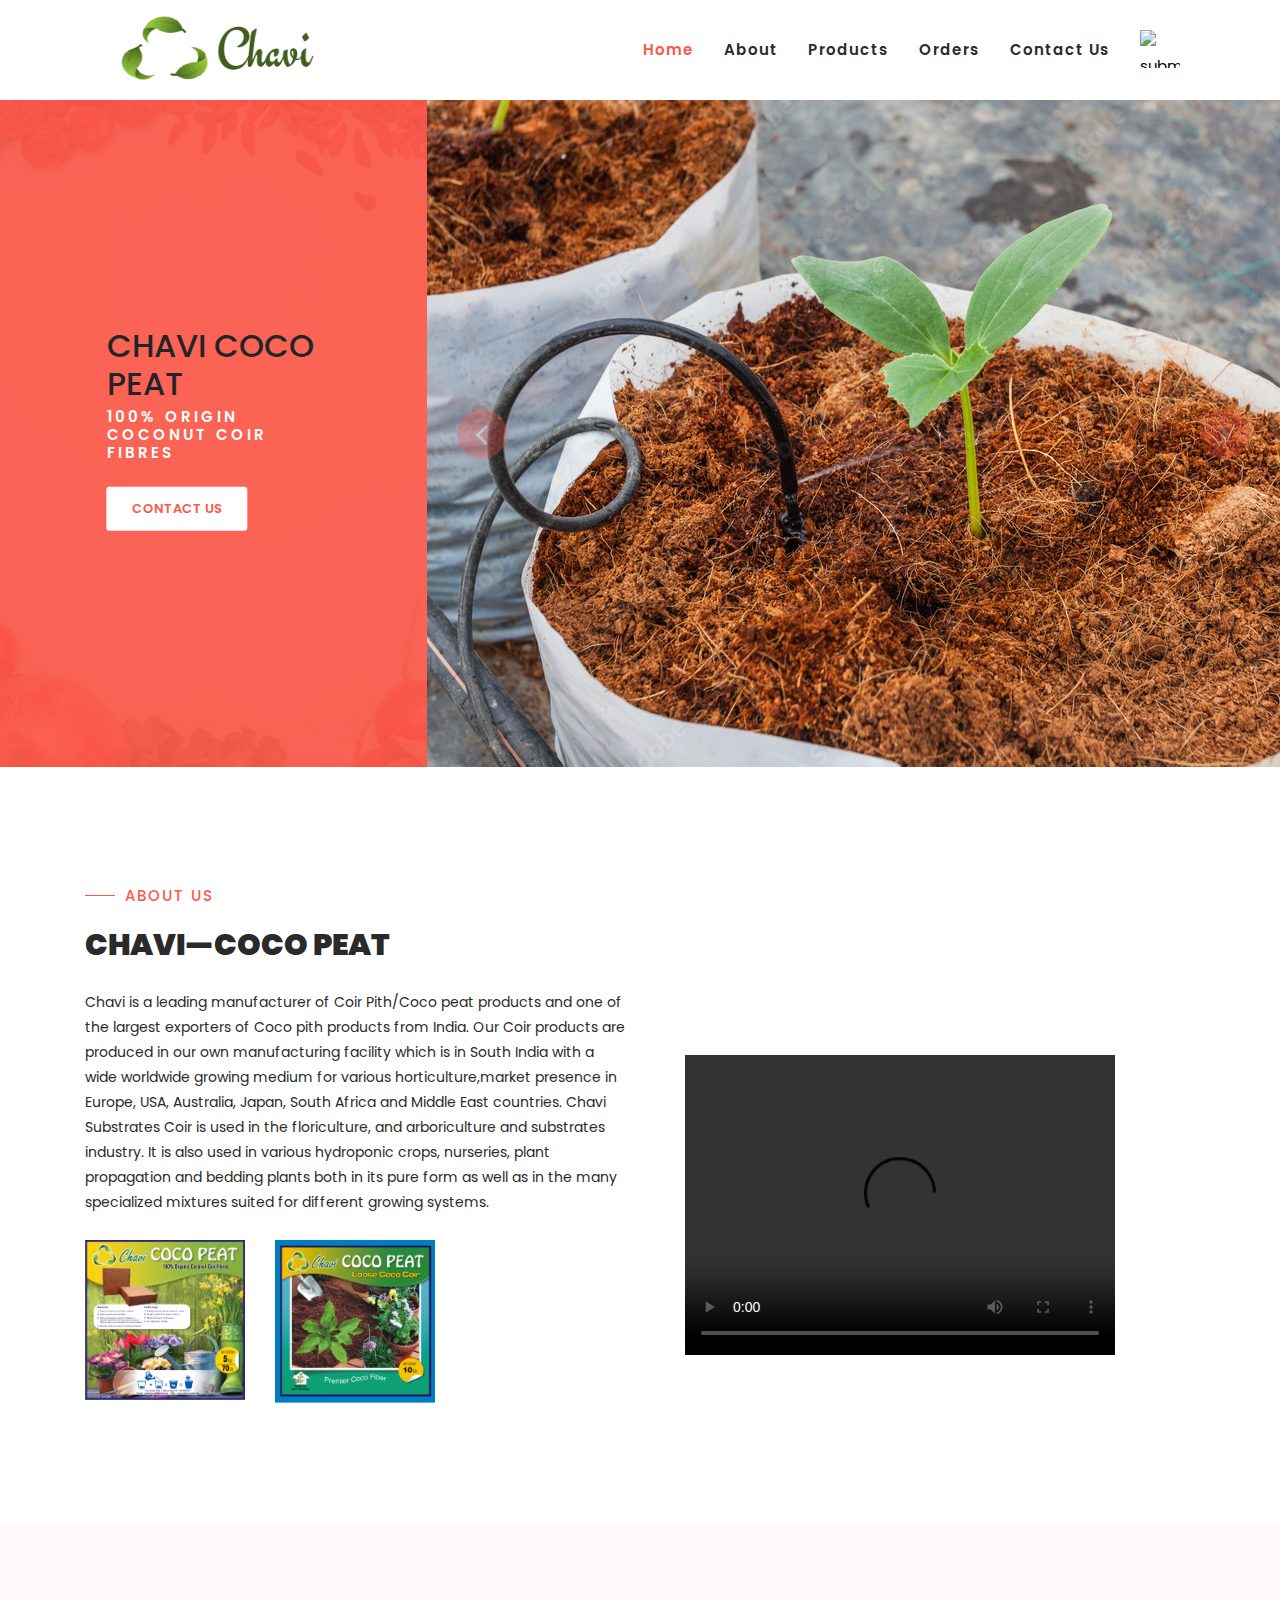
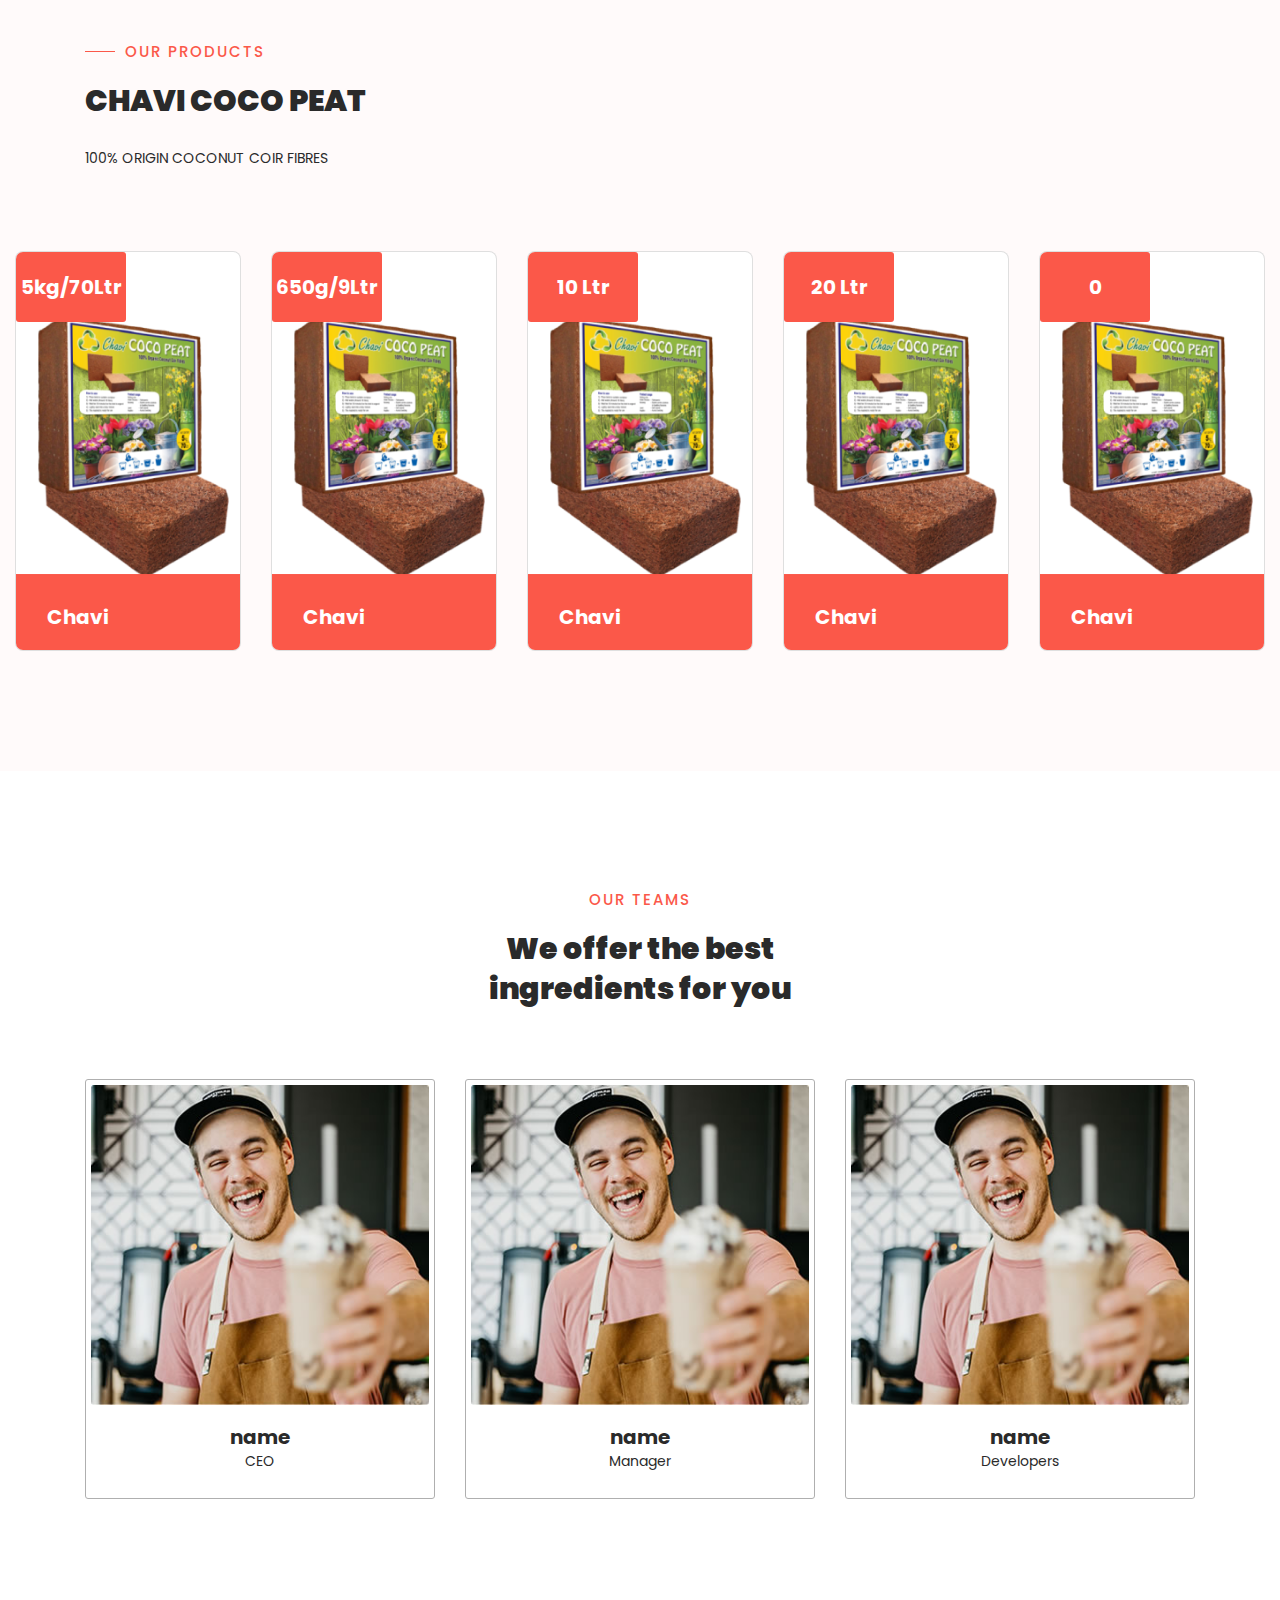
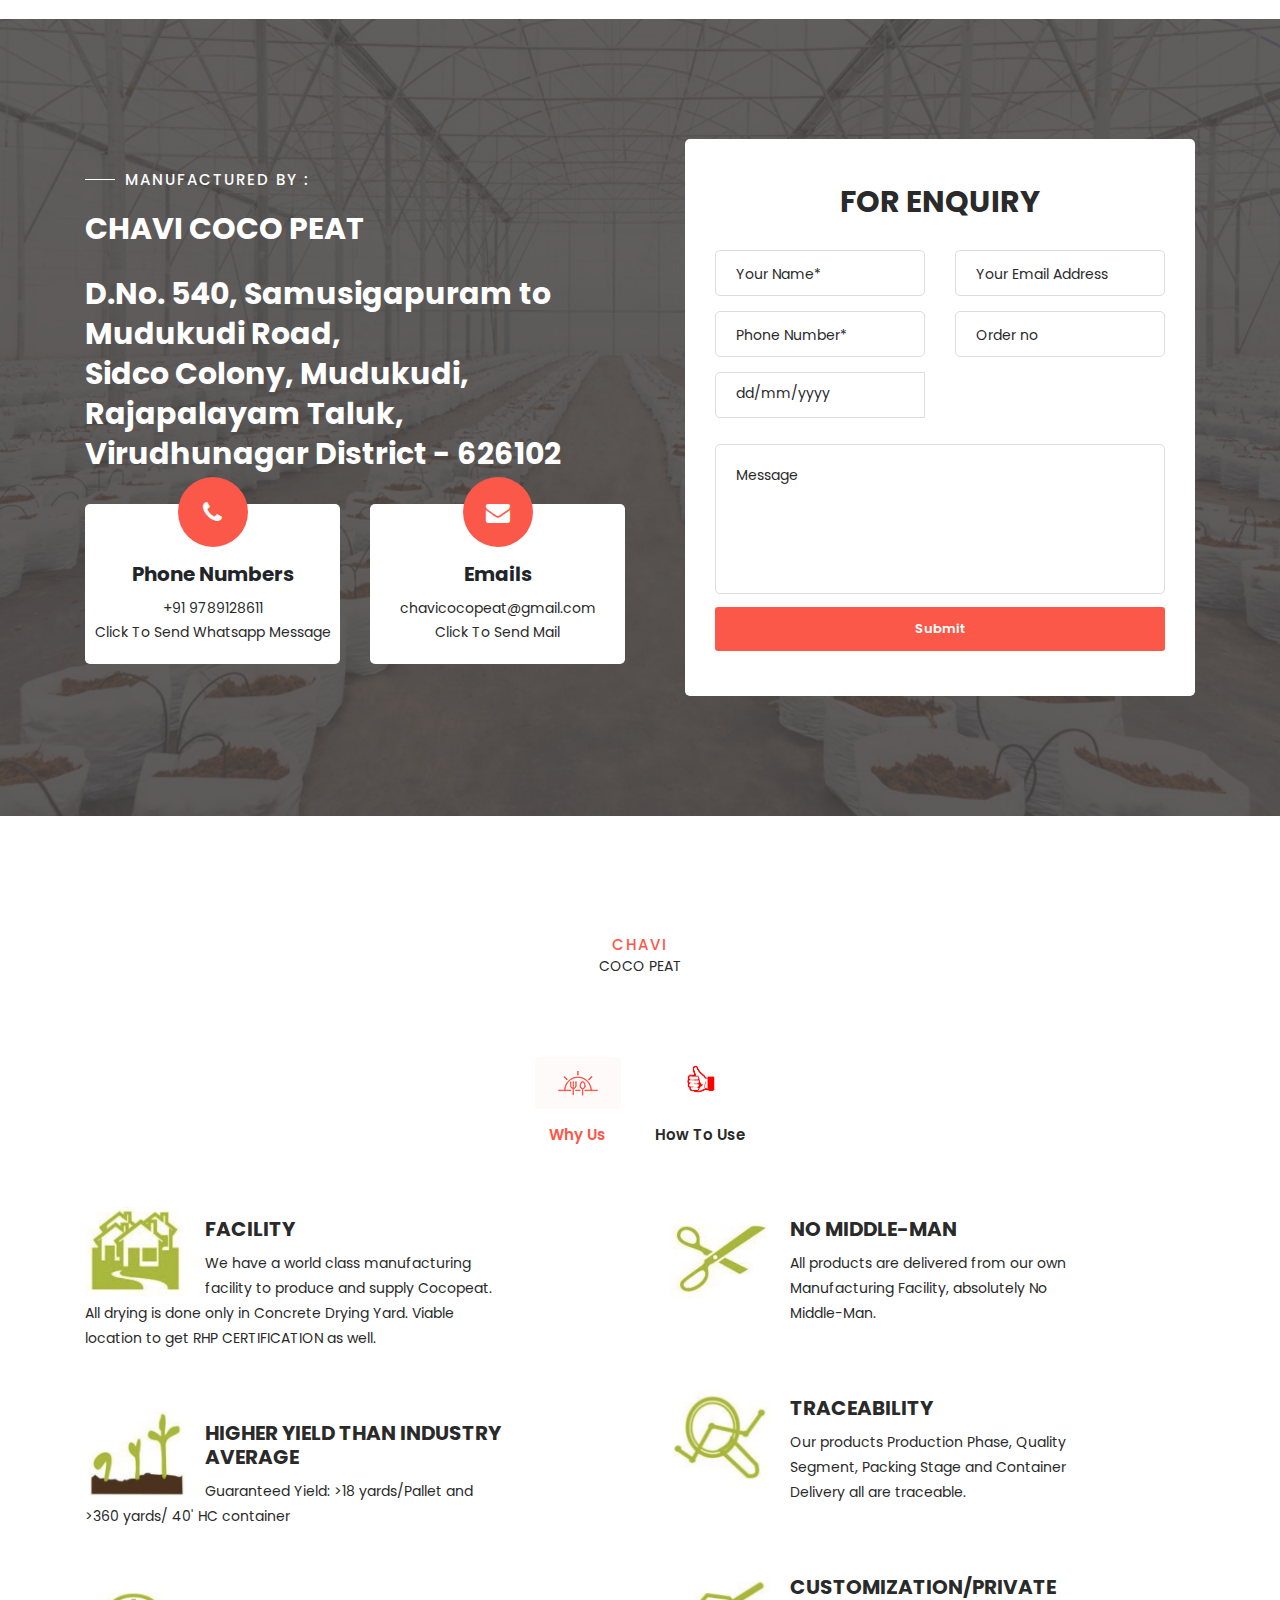
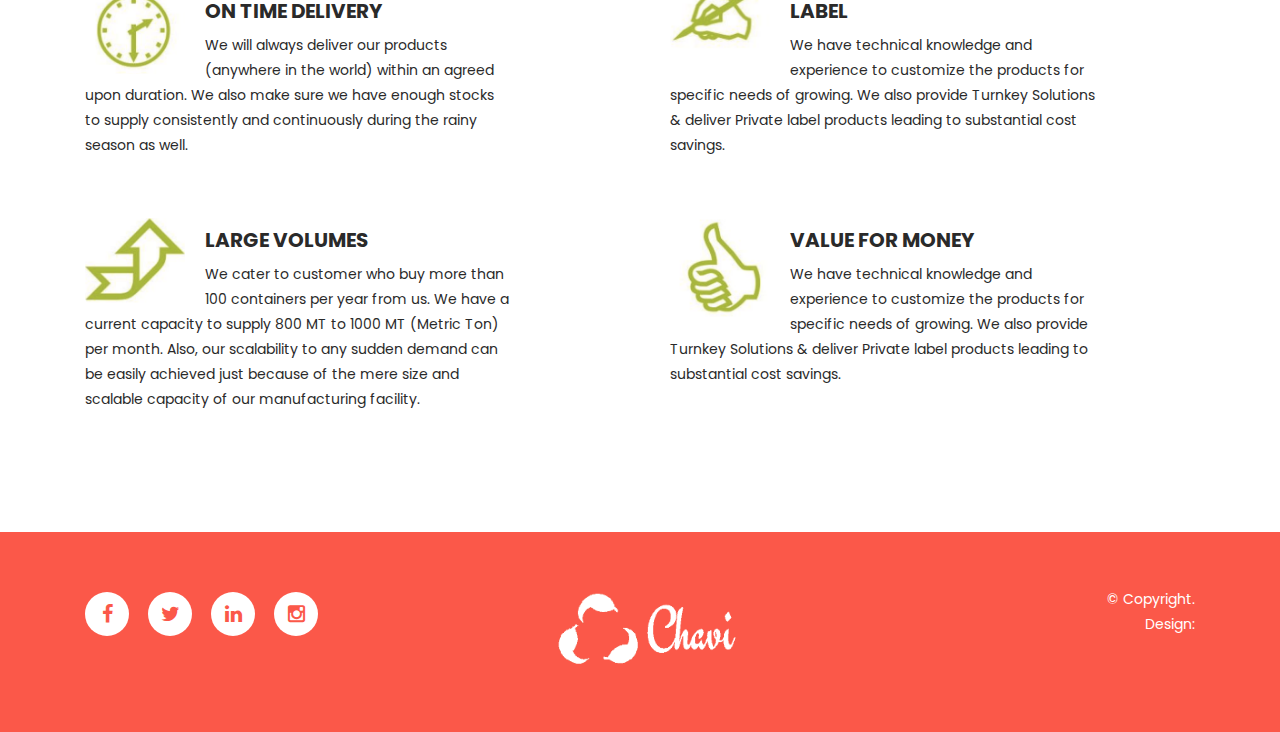
==== commit 2c0bfe3d: "l" ====
--- a/templates/index.html
+++ b/templates/index.html
@@ -112,11 +112,7 @@
                             </div>
                           </div>
 
-                          <div class="item">
-                            <div class="img-fill">
-                                <img src="/static/assets/images/1.jpeg" alt="">
-                            </div>
-                          </div>
+                        
 
                           <div class="item">
                             <div class="img-fill">
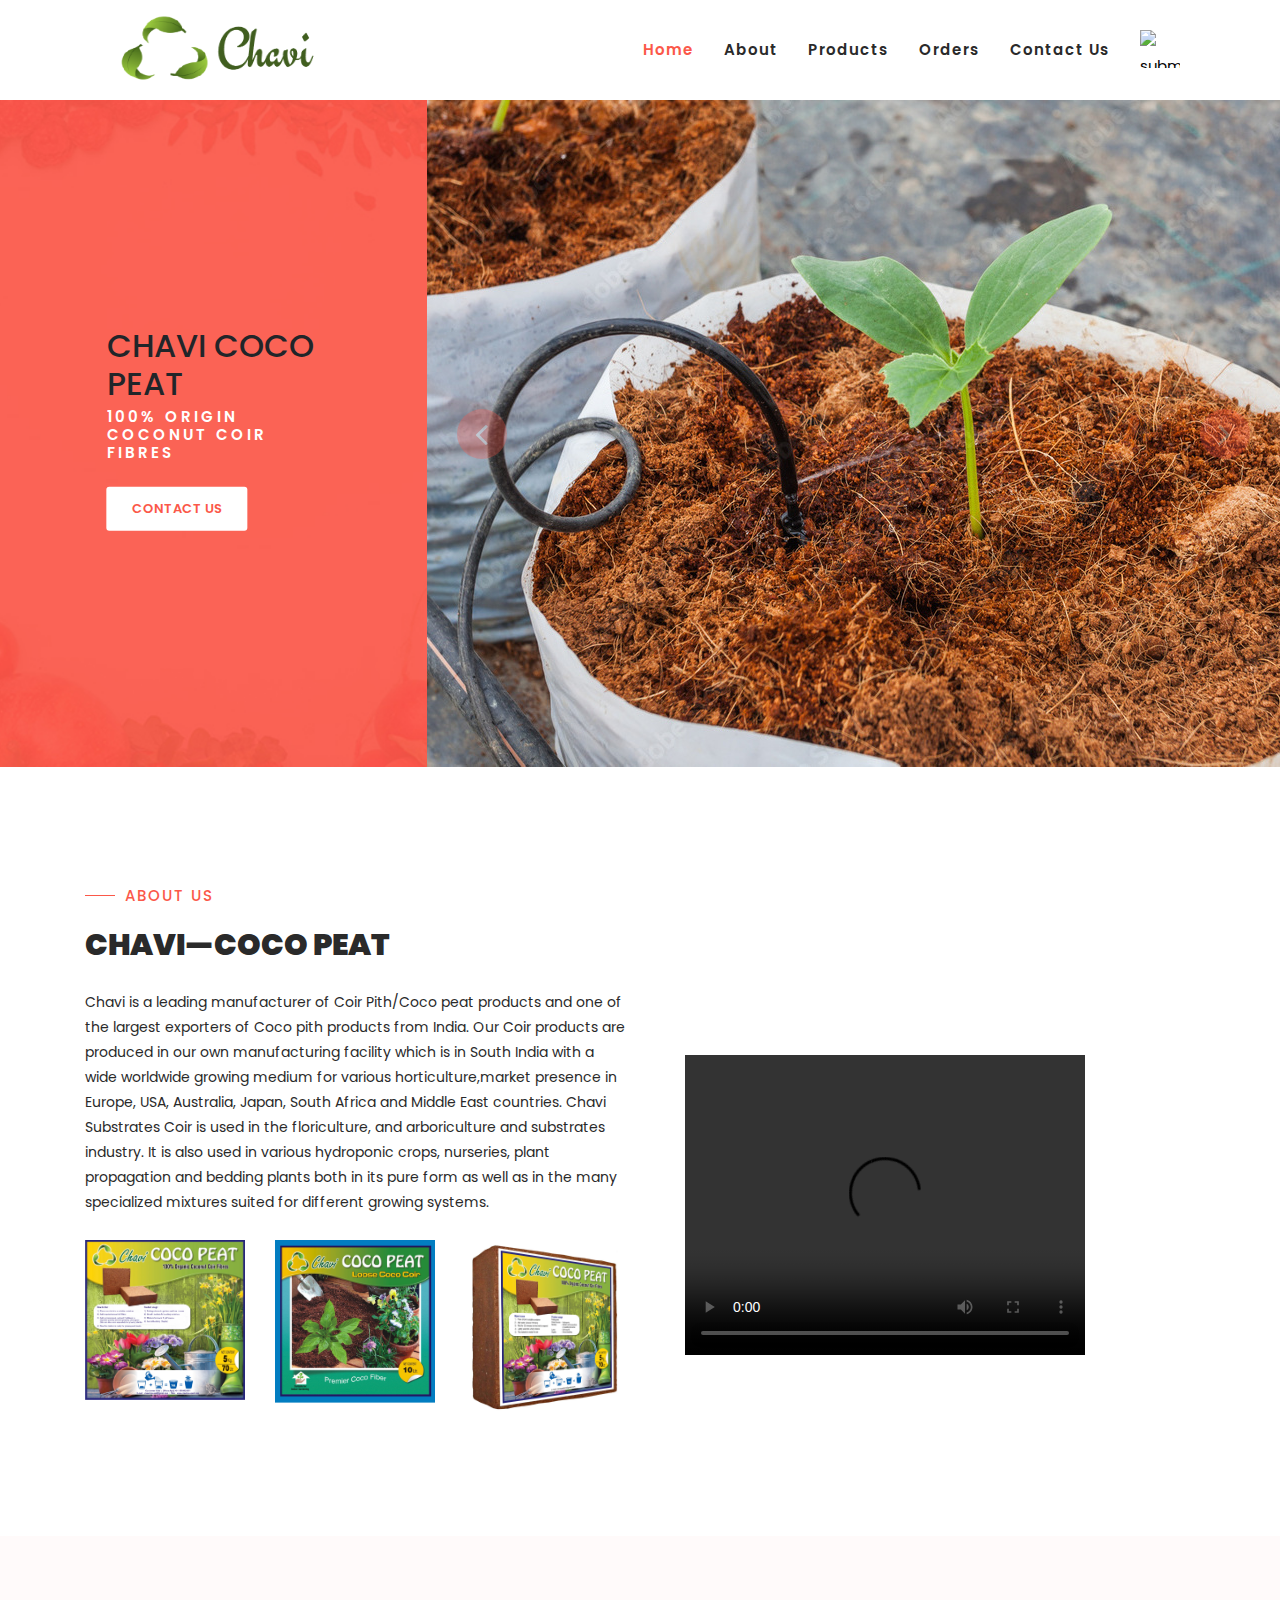
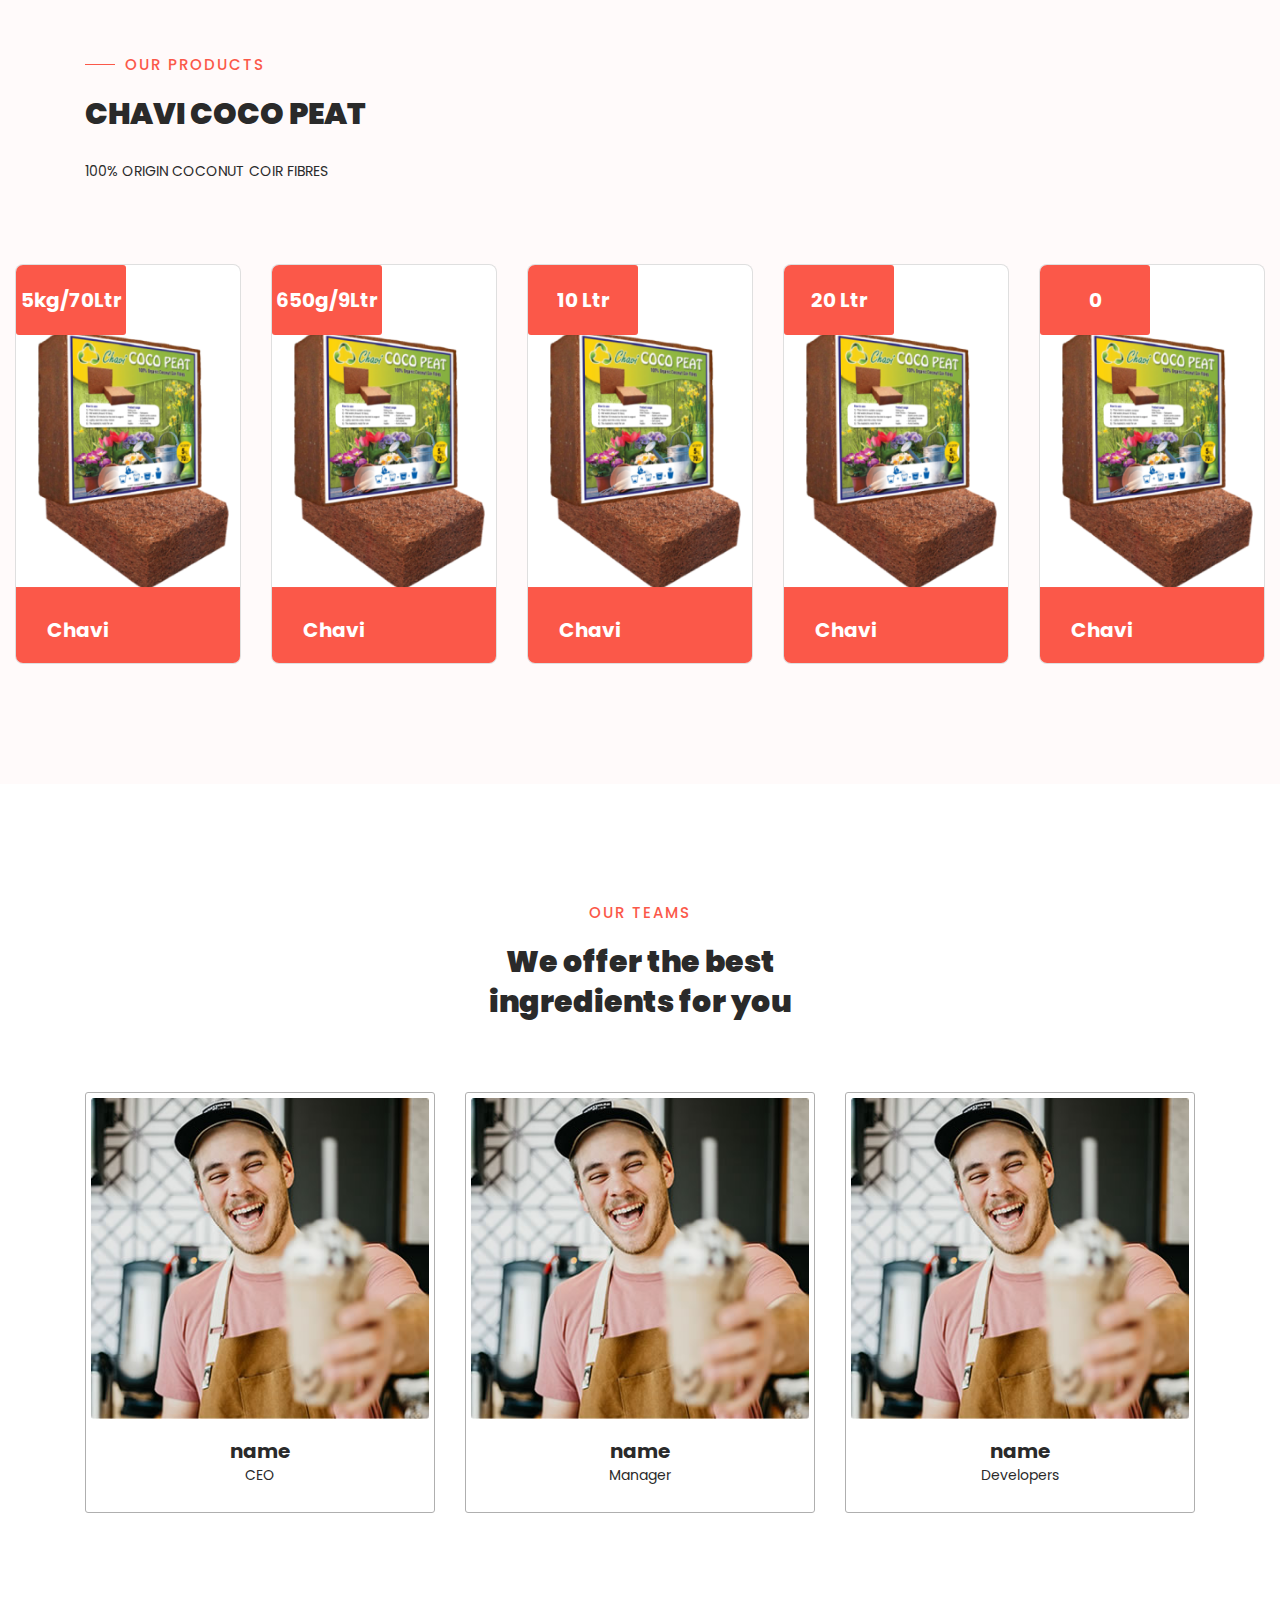
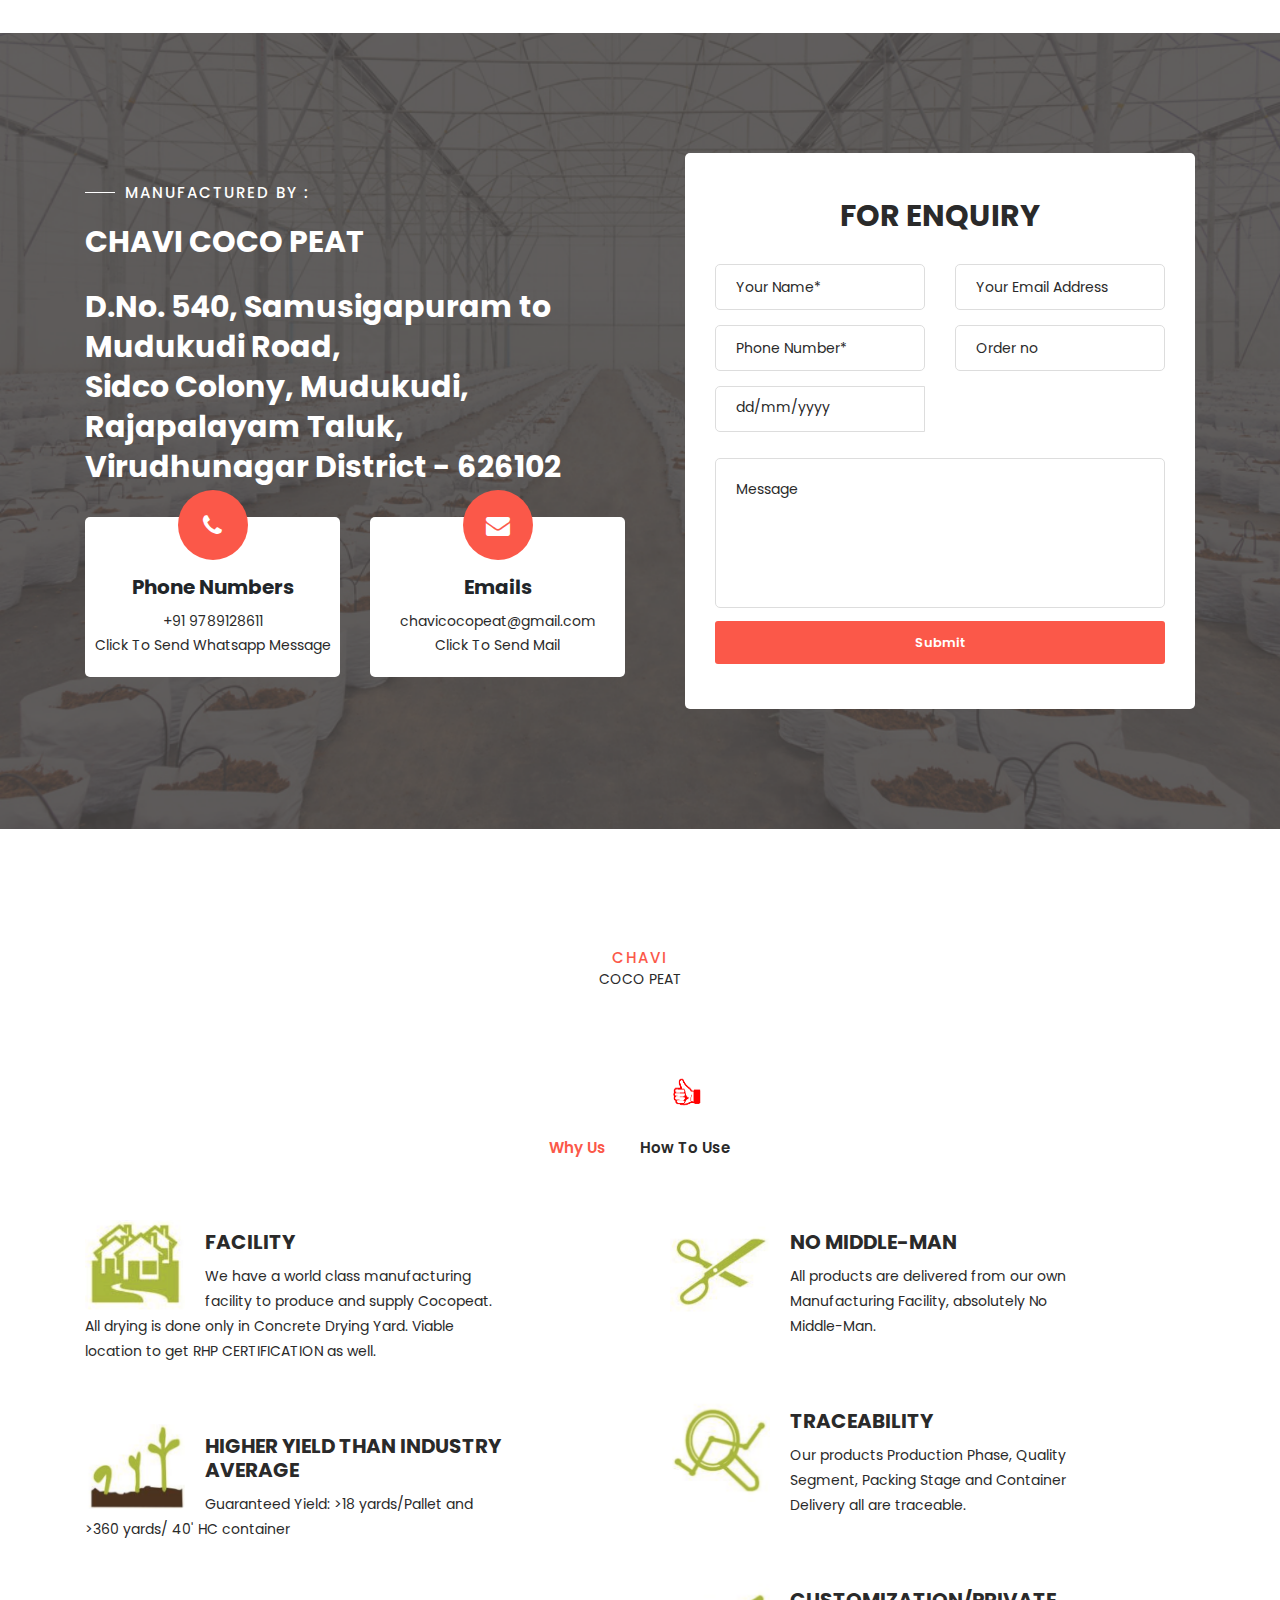
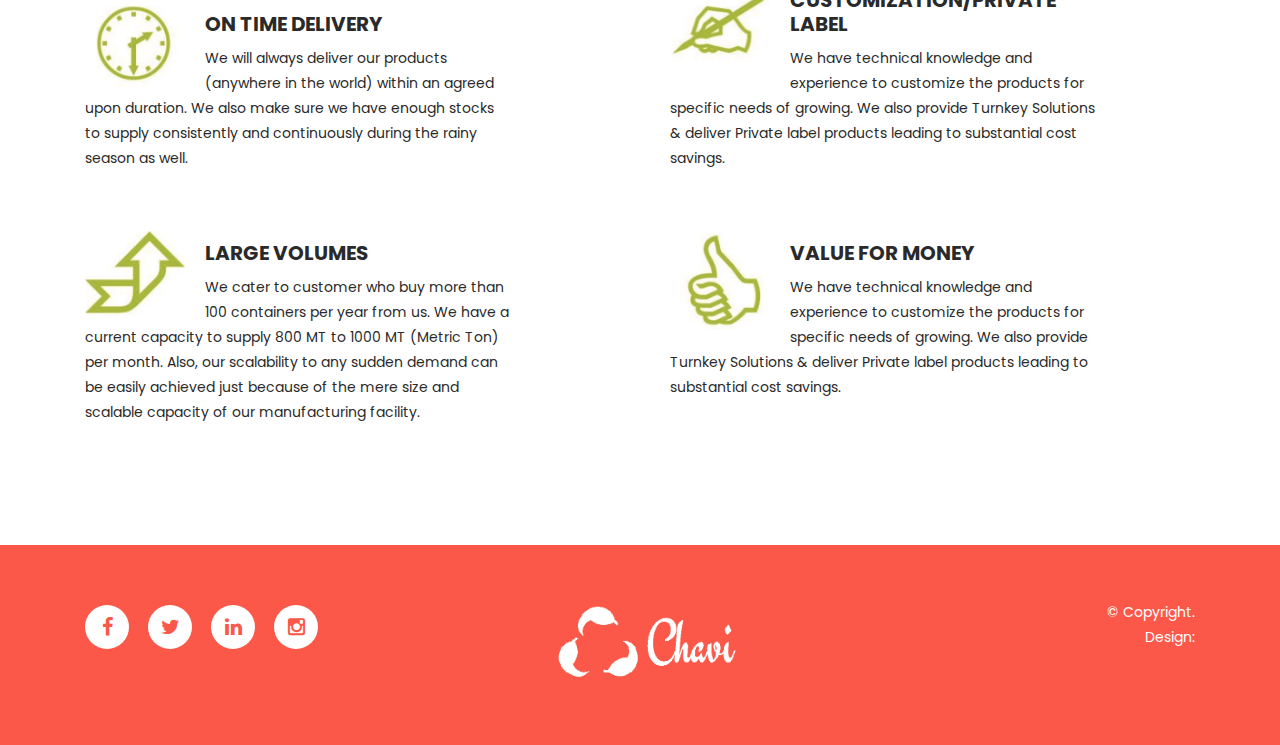
==== commit 52b7368a: "lks" ====
--- a/templates/index.html
+++ b/templates/index.html
@@ -145,7 +145,7 @@
                                 <img src="/static/assets/images/a2.jpg" alt="">
                             </div>
                             <div class="col-4">
-                                <img src="/static/assets/images/a3.jpg" alt="">
+                                <img src="/static/assets/images/a3.png" alt="">
                             </div>
                         </div>
                     </div>
@@ -159,7 +159,7 @@
                                 <br>  <br>
                                   <br>
                                     <br>
-                <video id="myVideo" width="430" height="300" autoplay="autoplay" controls autoplay>
+                <video id="myVideo" width="400" height="300" autoplay="autoplay" controls autoplay>
       <source src="/static/assets/images/movie.mp4" type="video/mp4">
          <source src="movie.ogg" type="video/ogg">
       </video>
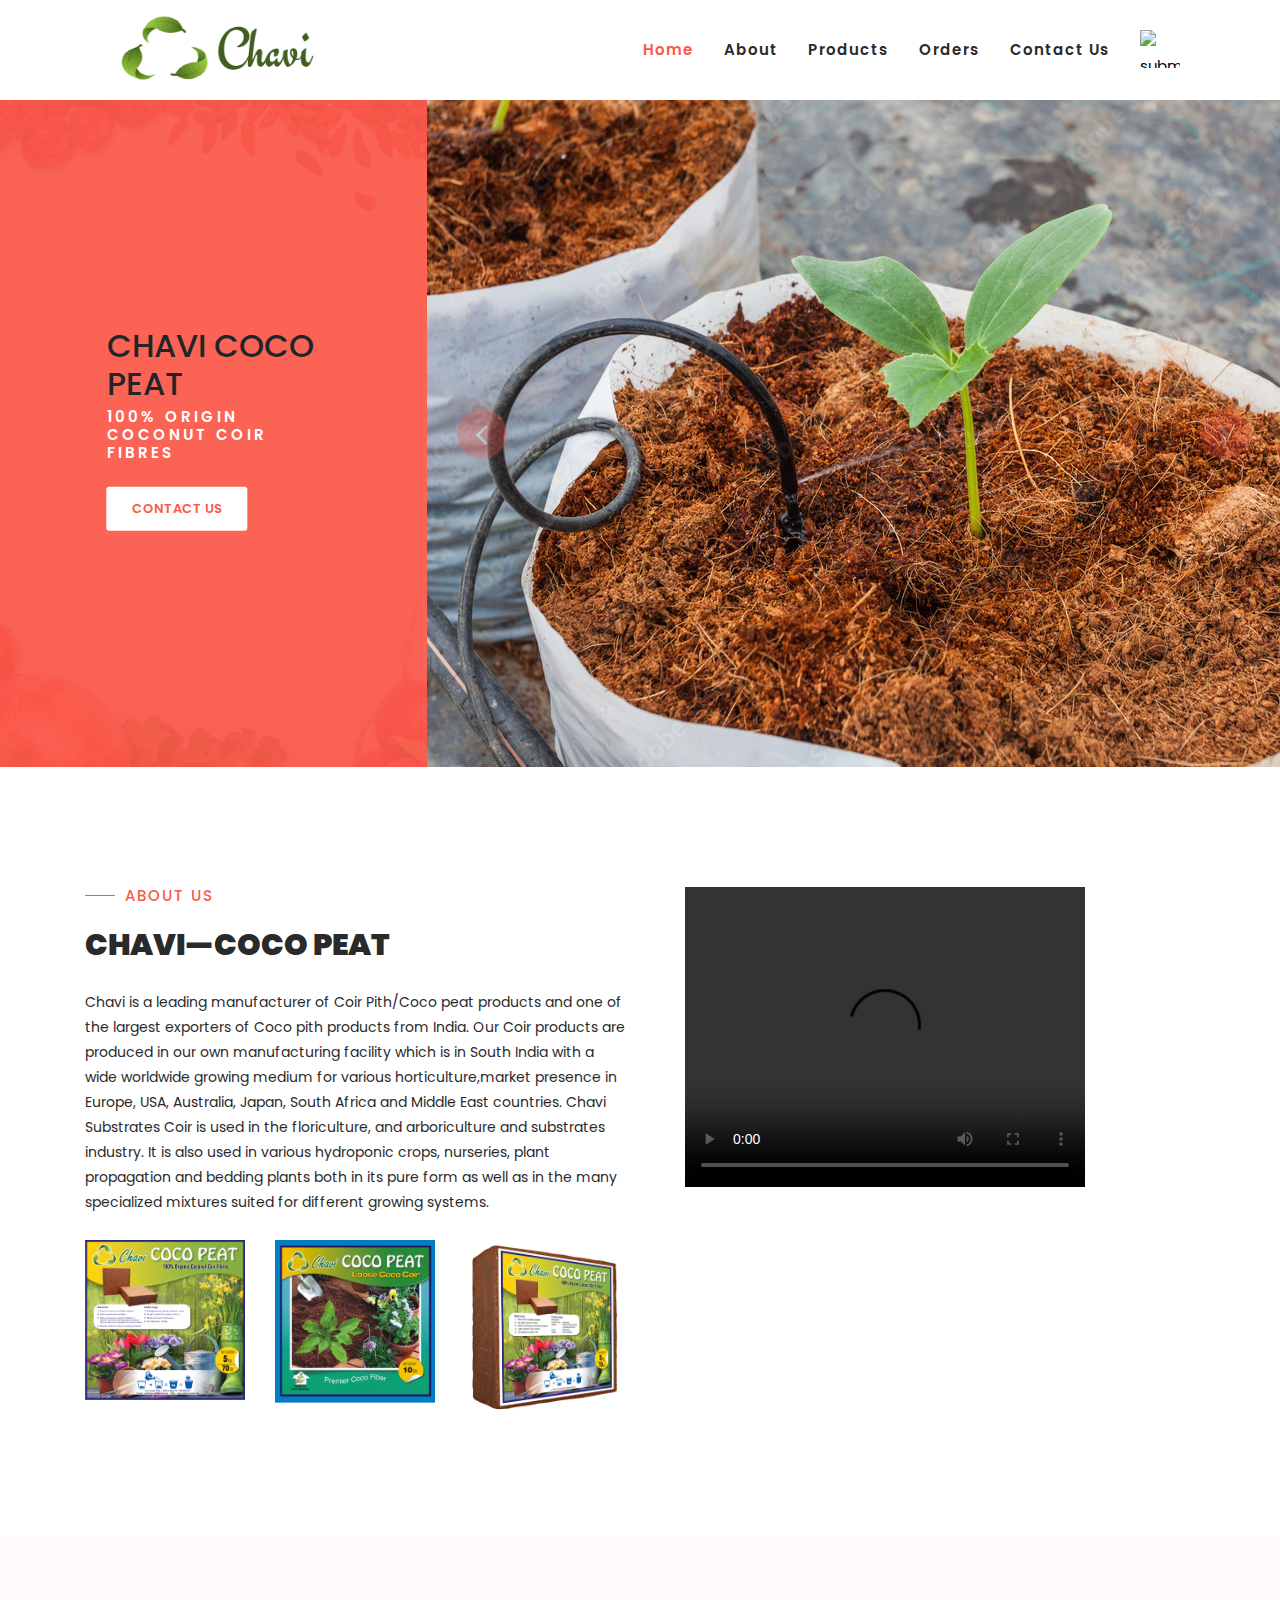
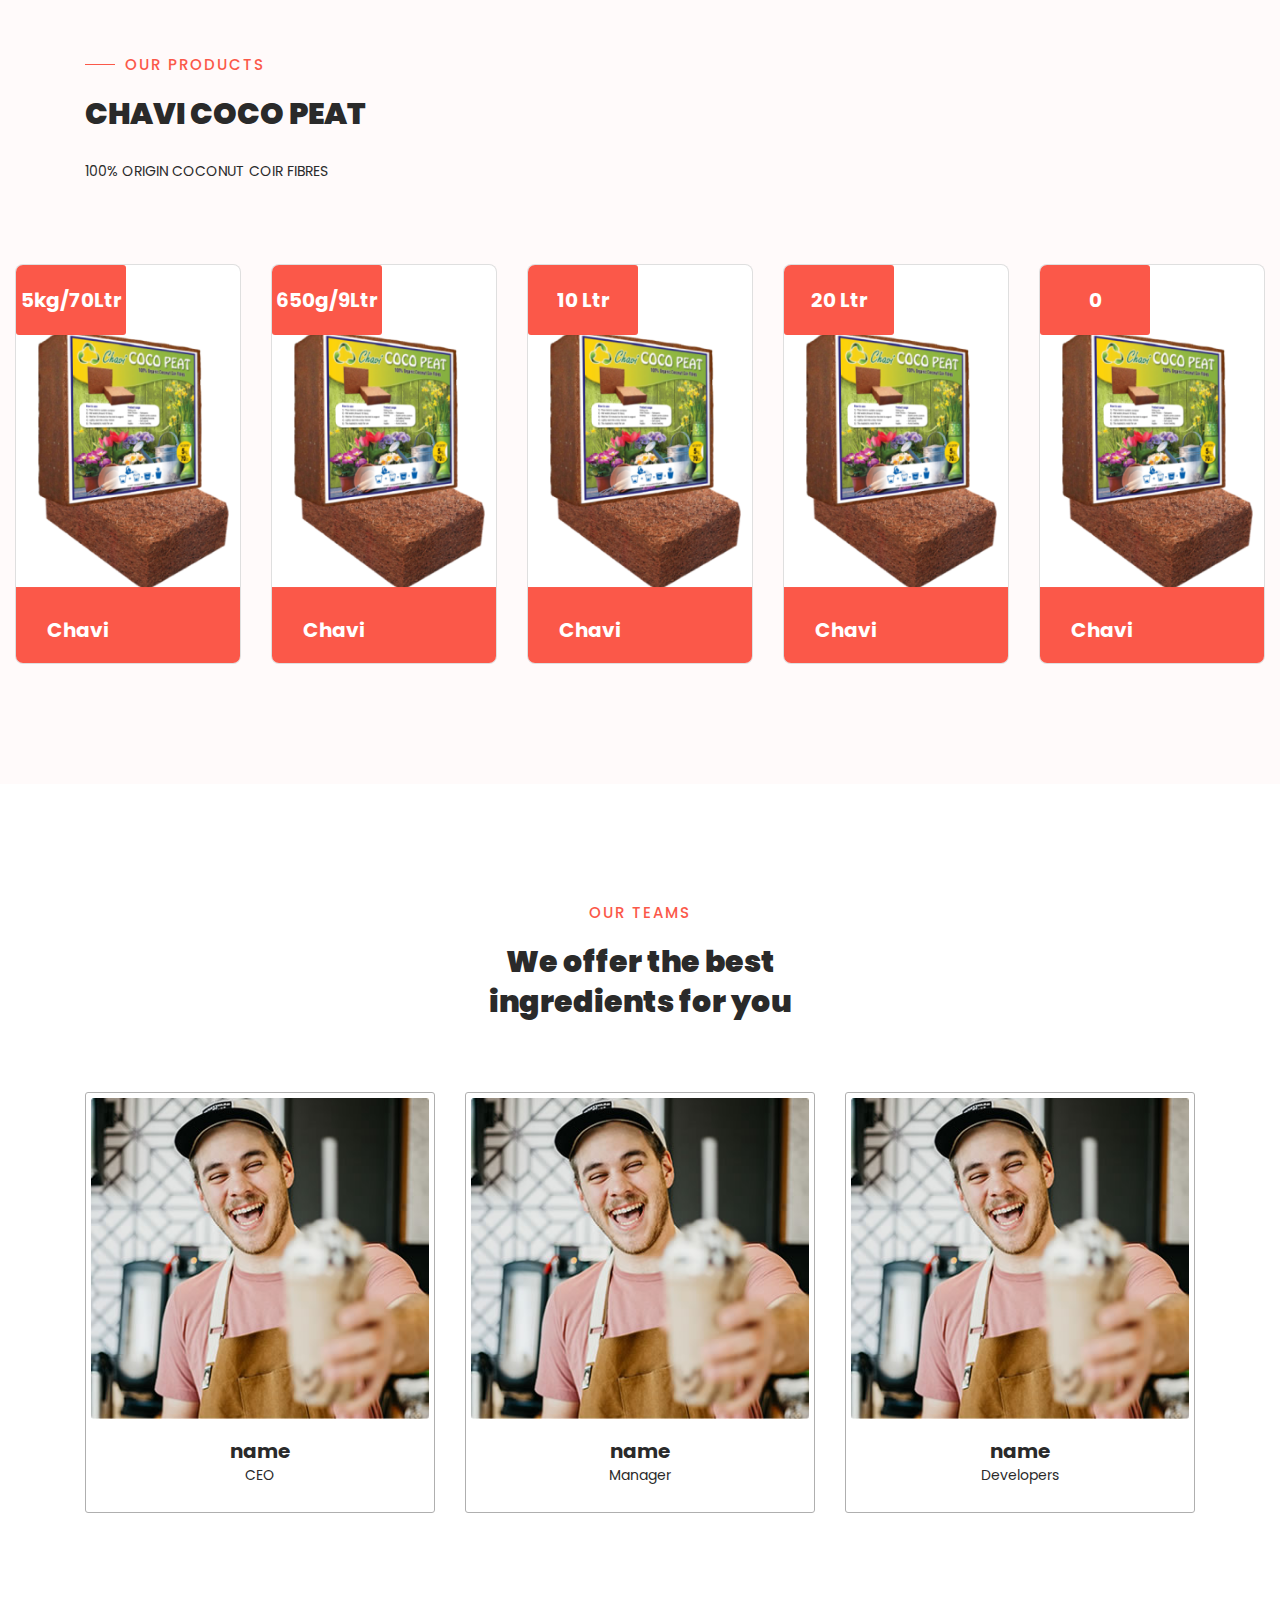
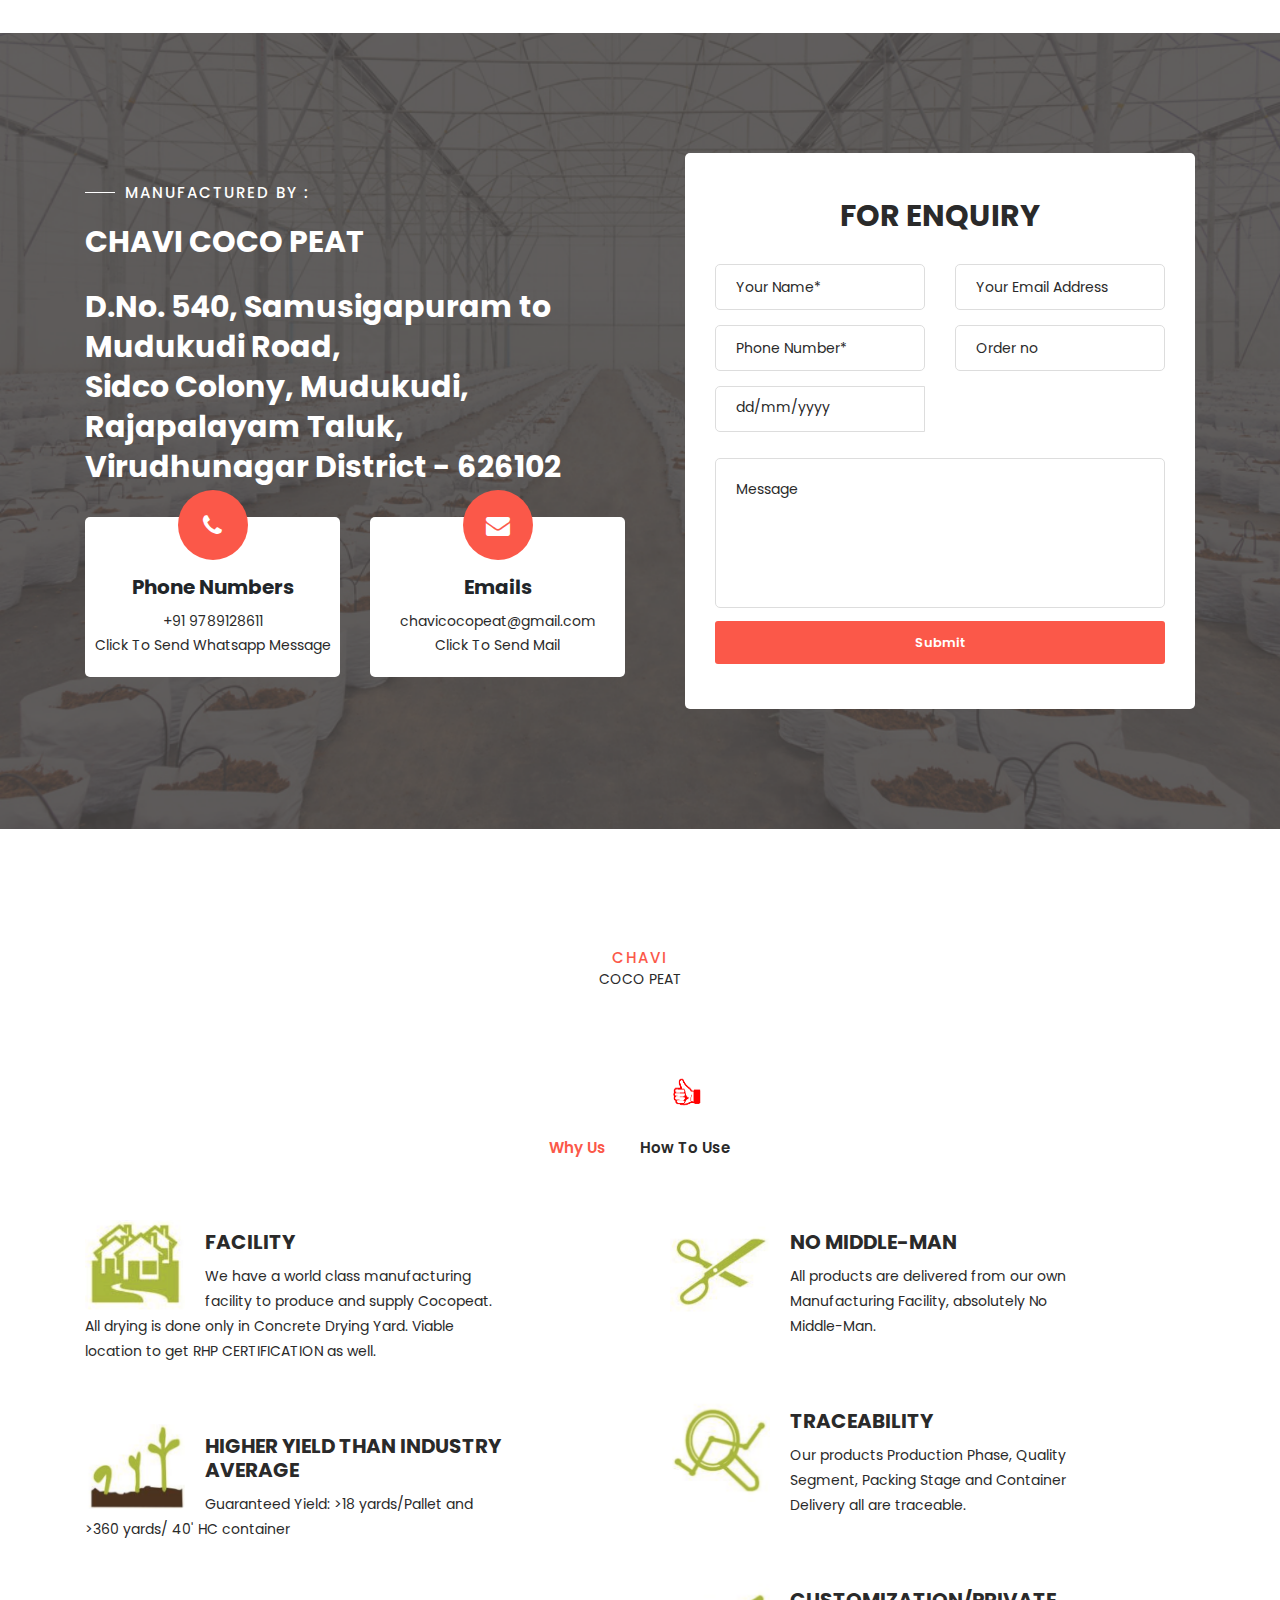
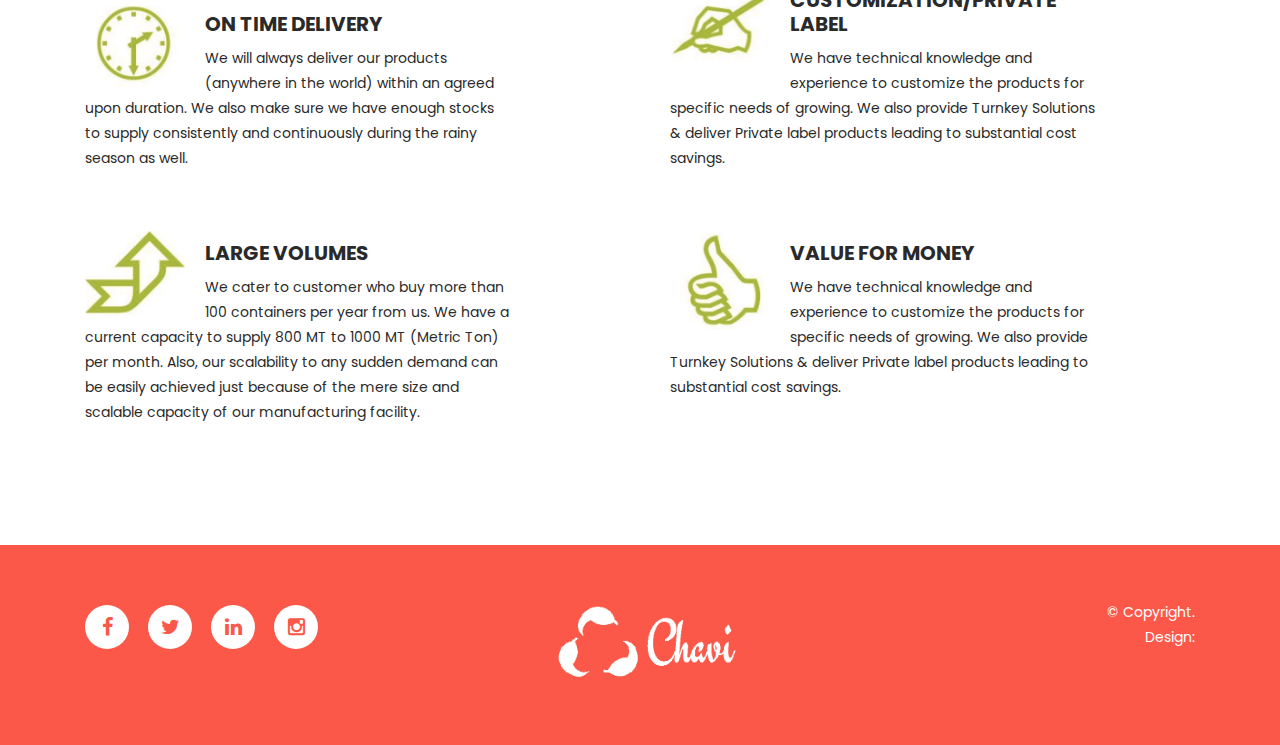
==== commit 07a21eec: "lkss" ====
--- a/templates/index.html
+++ b/templates/index.html
@@ -153,12 +153,7 @@
                 <div class="col-lg-6 col-md-6 col-xs-12">
                     <div class="right-content">
                         <div class="thumb">
-                          <br>
-                            <br>
-                              <br>
-                                <br>  <br>
-                                  <br>
-                                    <br>
+                        
                 <video id="myVideo" width="400" height="300" autoplay="autoplay" controls autoplay>
       <source src="/static/assets/images/movie.mp4" type="video/mp4">
          <source src="movie.ogg" type="video/ogg">
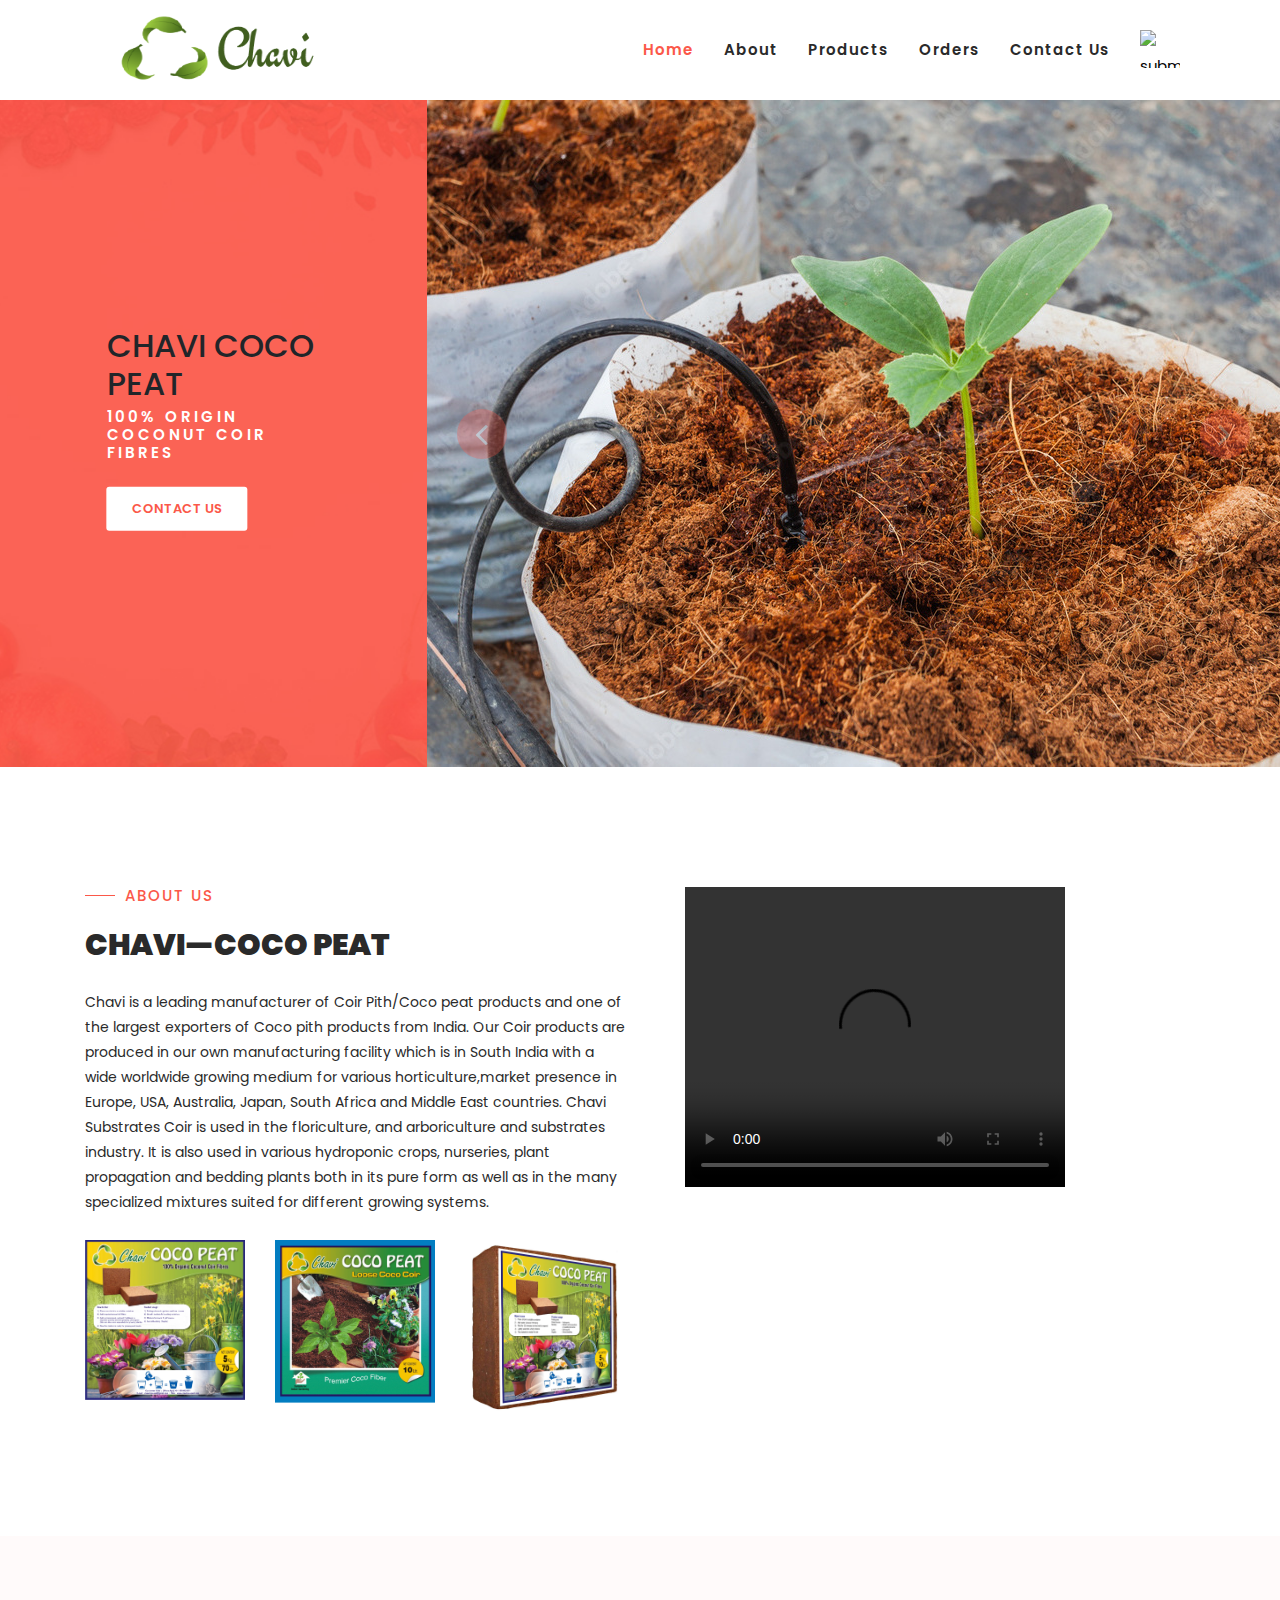
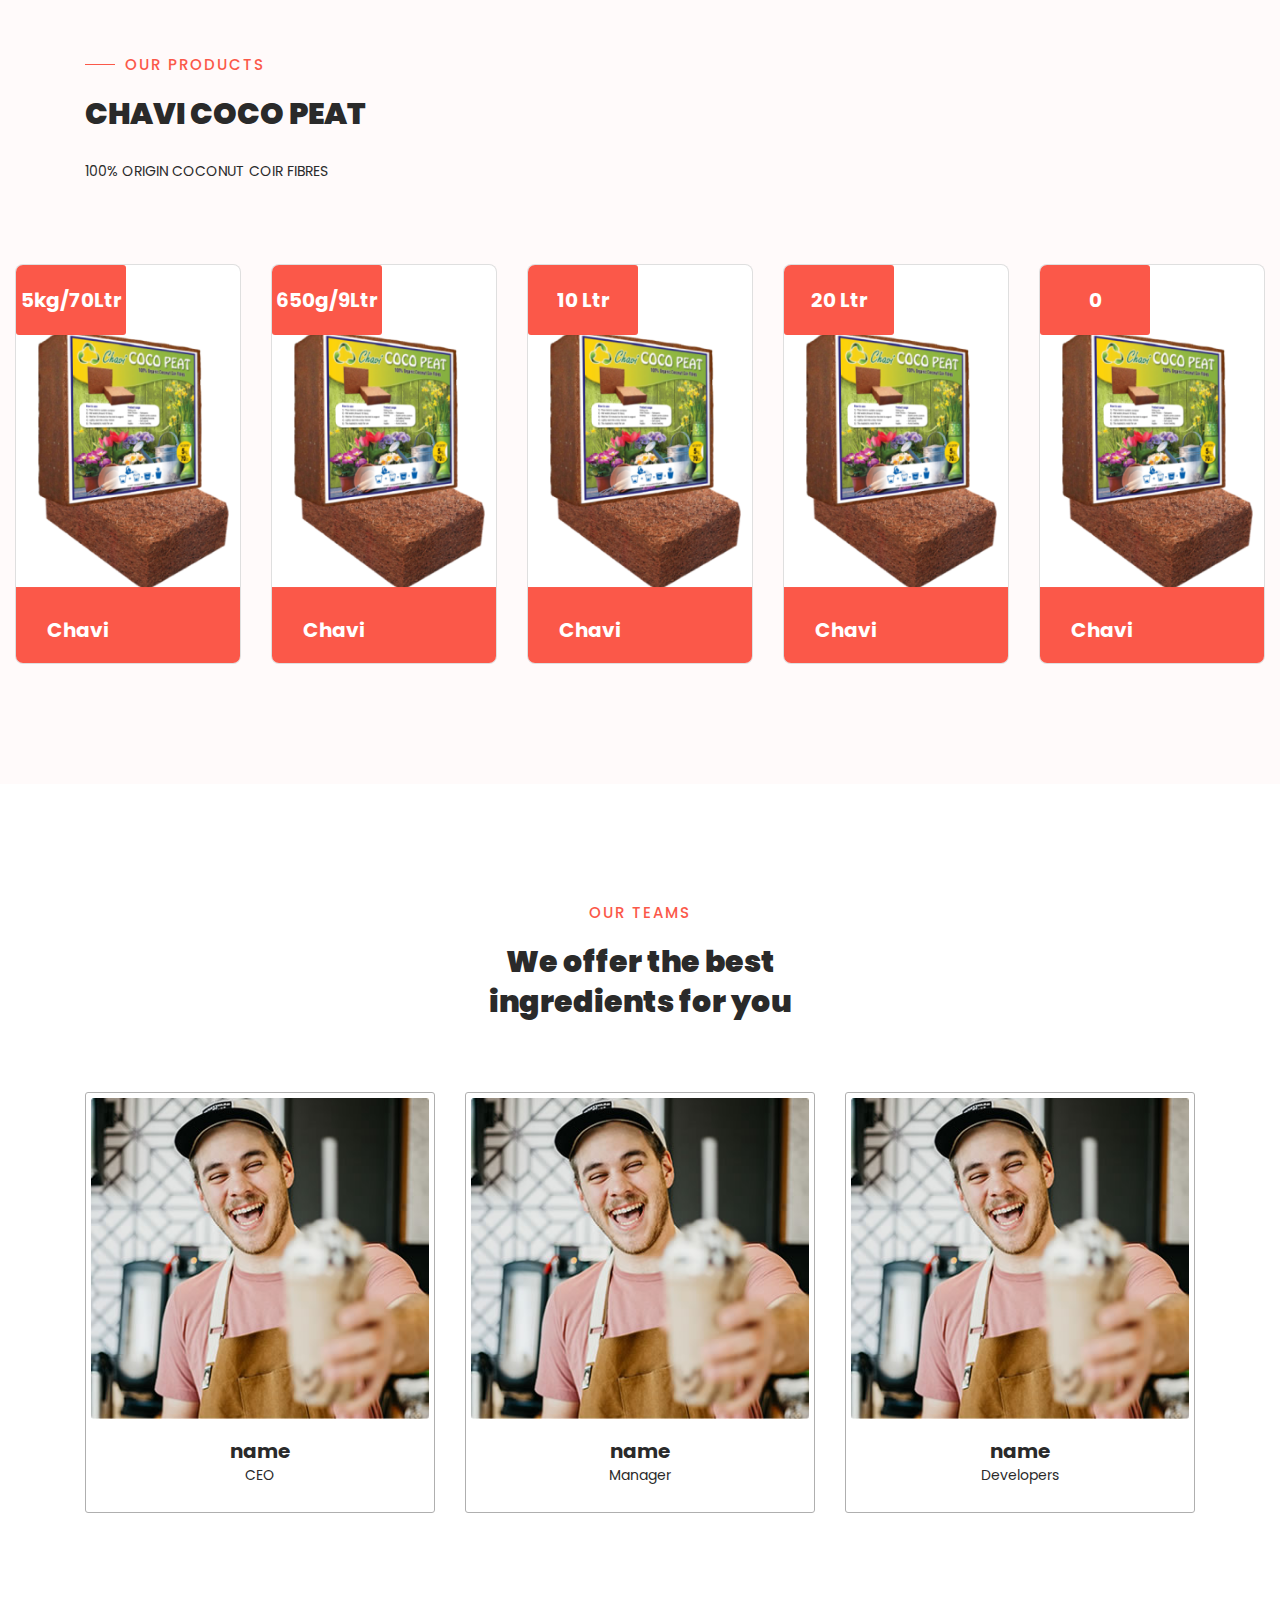
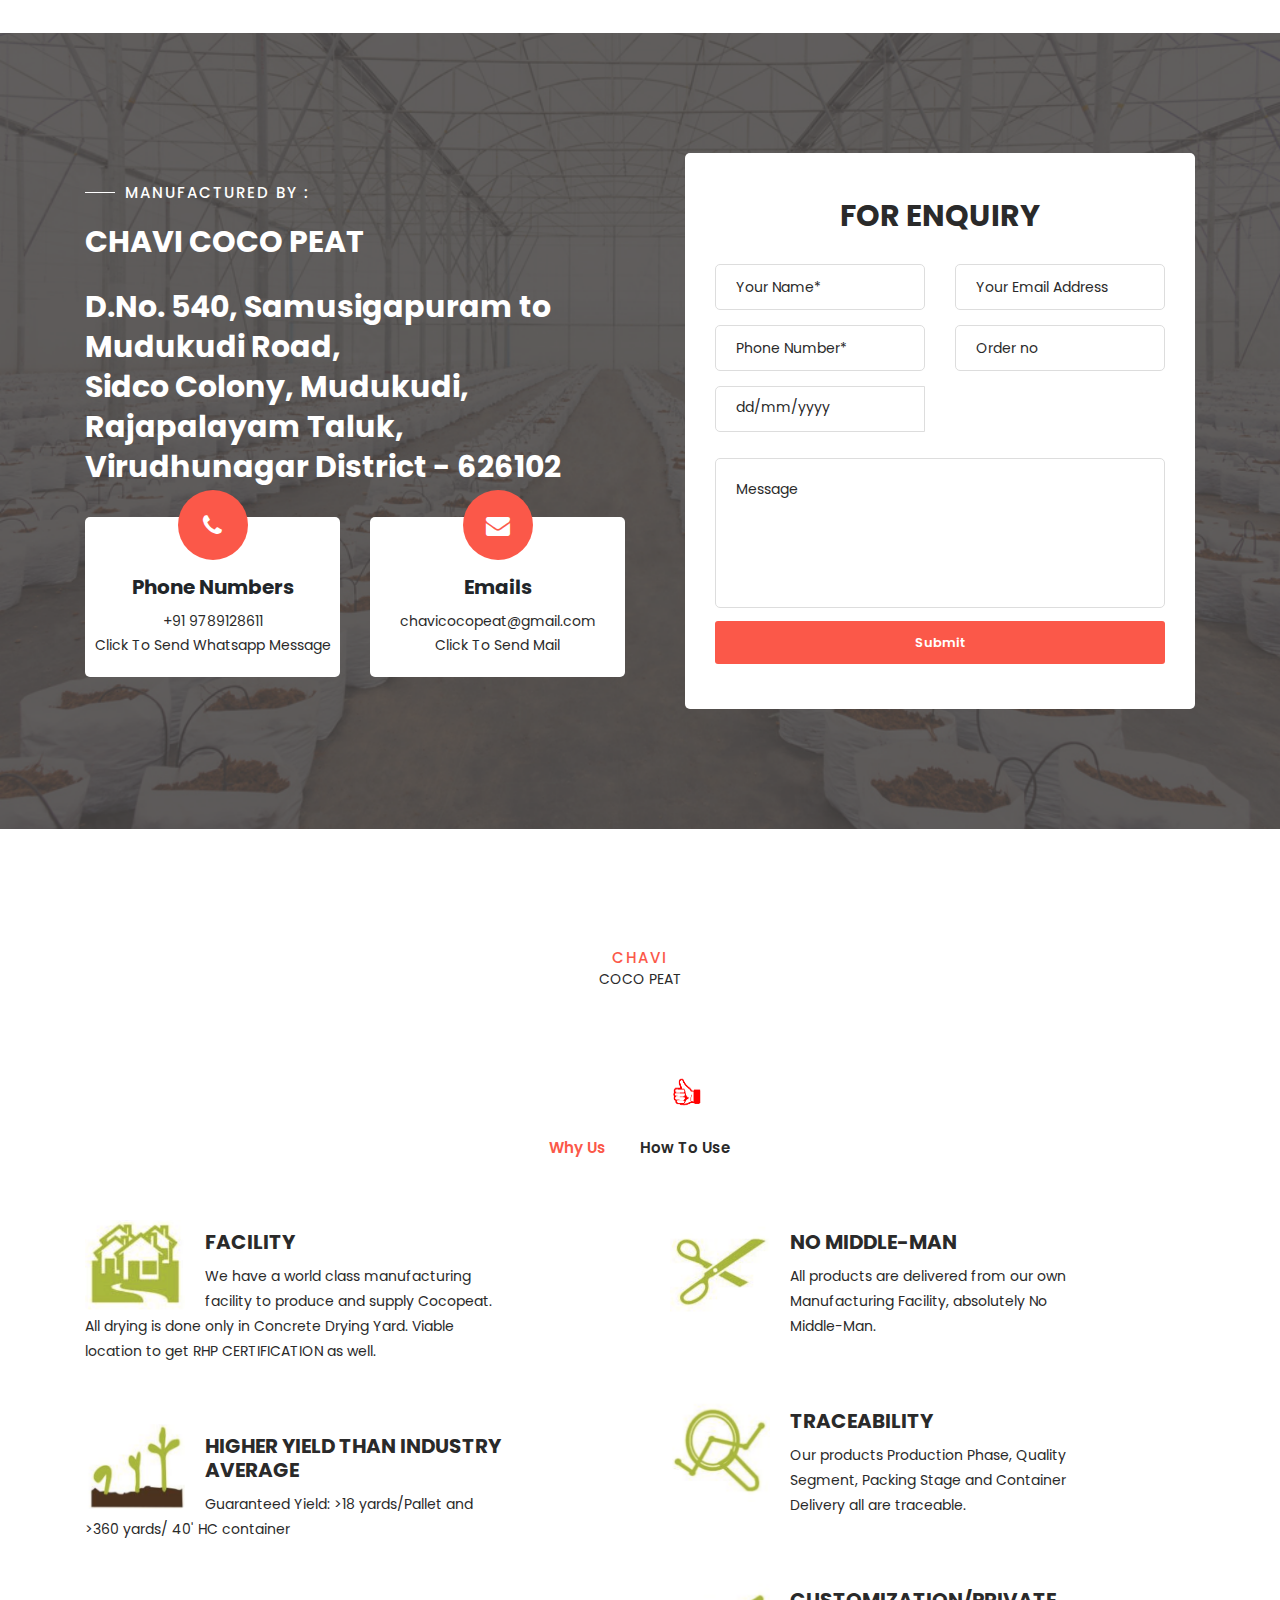
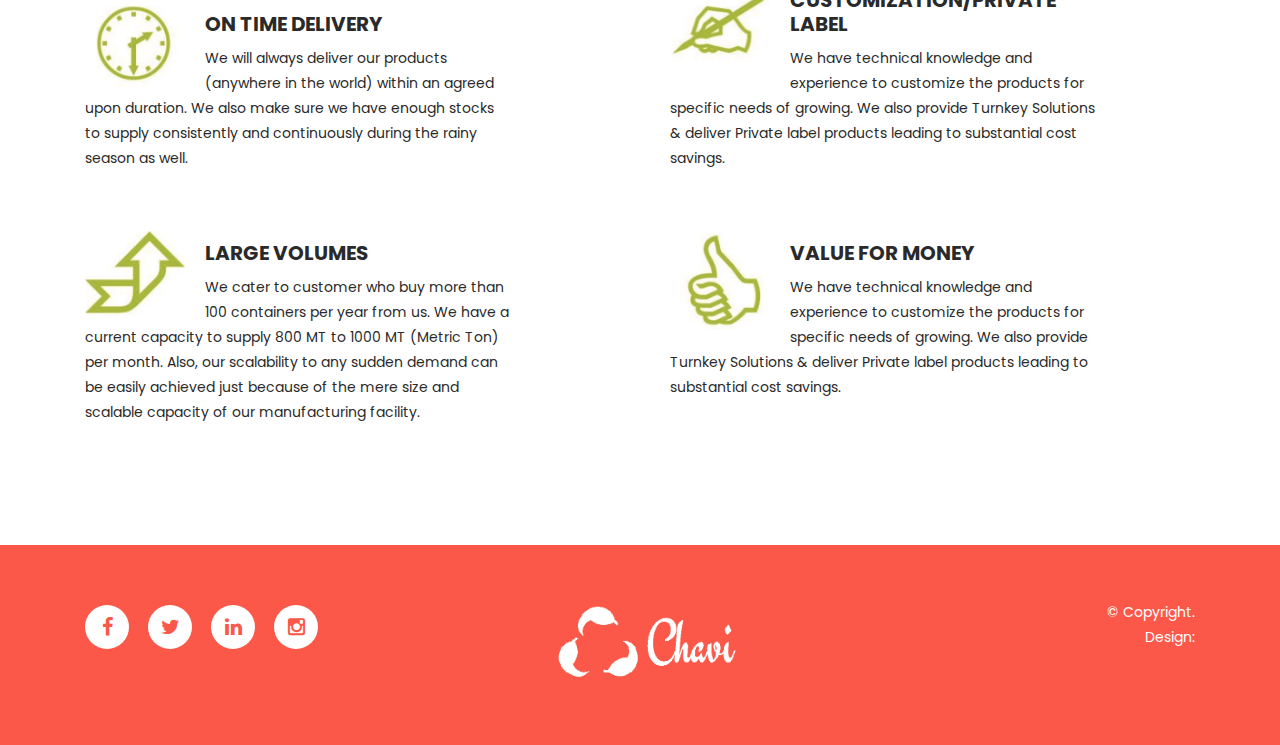
==== commit 886ca654: "lkssa" ====
--- a/templates/index.html
+++ b/templates/index.html
@@ -154,7 +154,7 @@
                     <div class="right-content">
                         <div class="thumb">
                         
-                <video id="myVideo" width="400" height="300" autoplay="autoplay" controls autoplay>
+                <video id="myVideo" width="380" height="300" autoplay="autoplay" controls autoplay>
       <source src="/static/assets/images/movie.mp4" type="video/mp4">
          <source src="movie.ogg" type="video/ogg">
       </video>
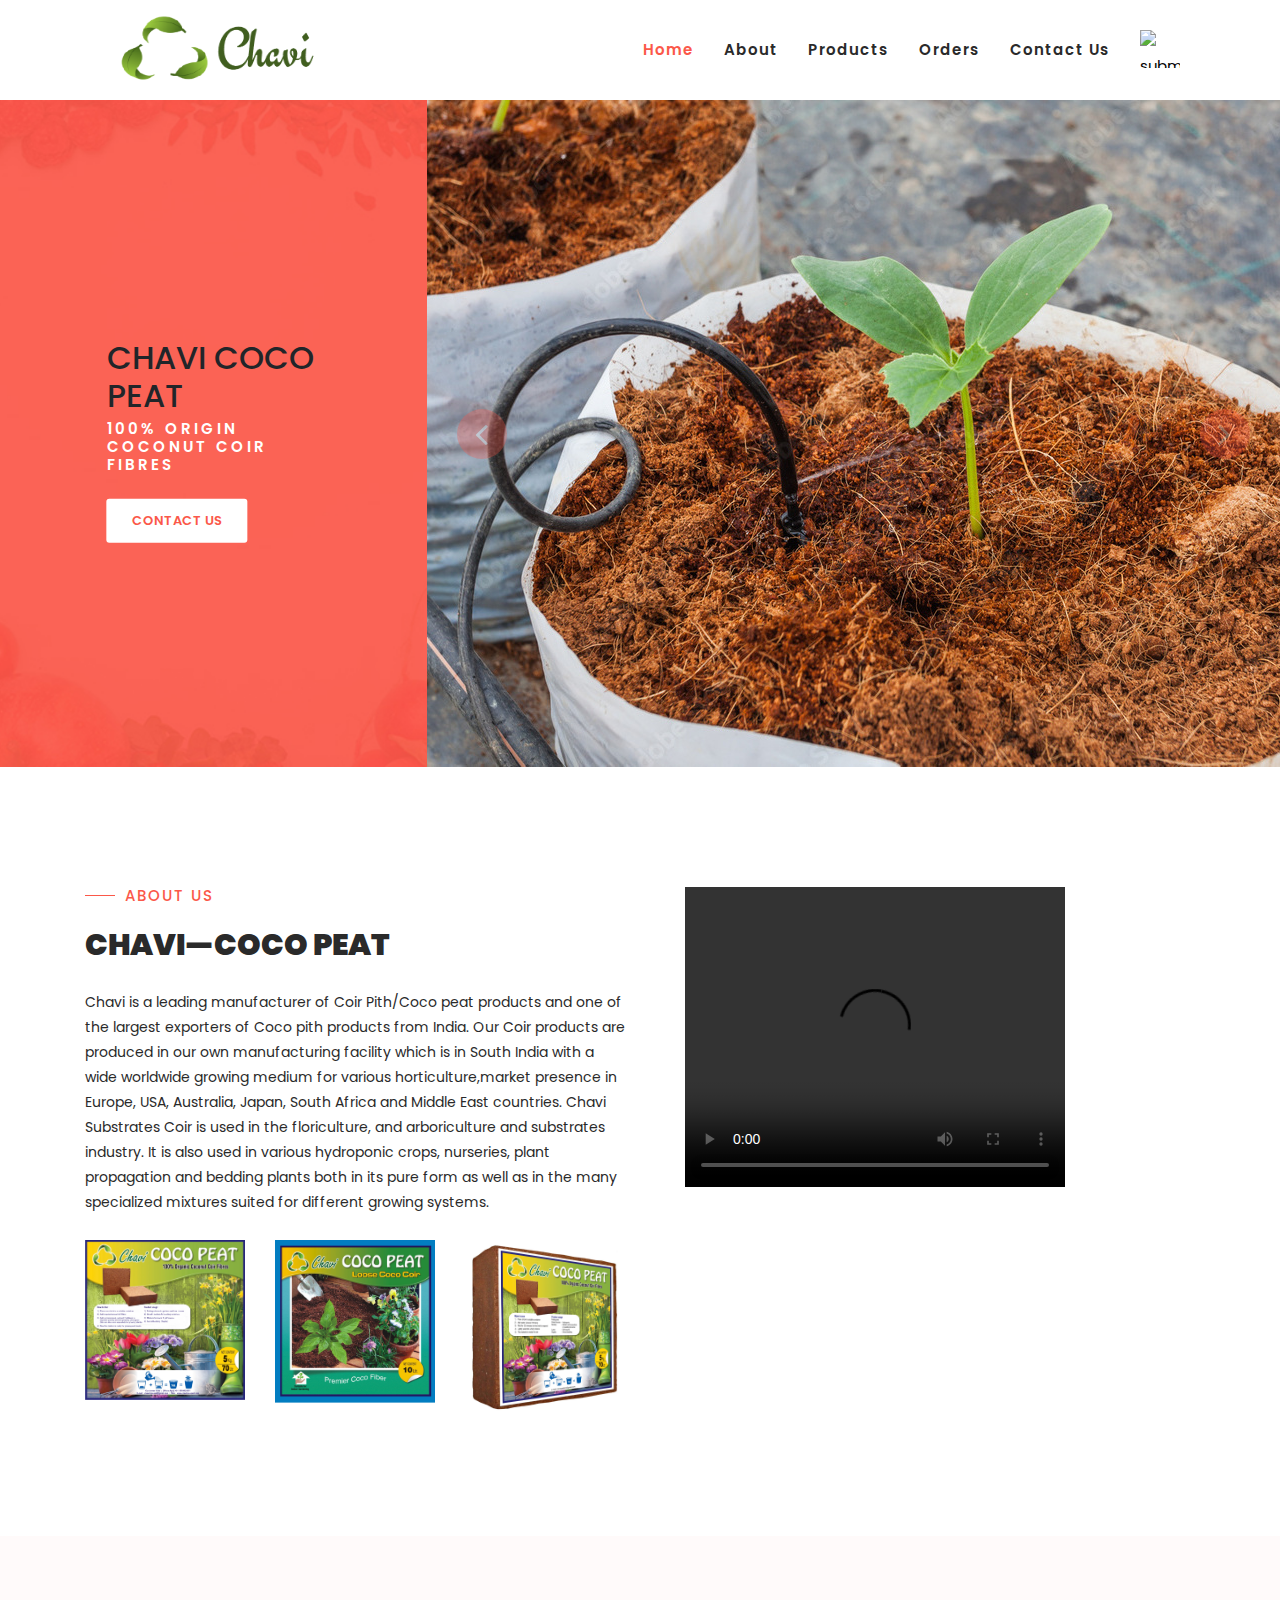
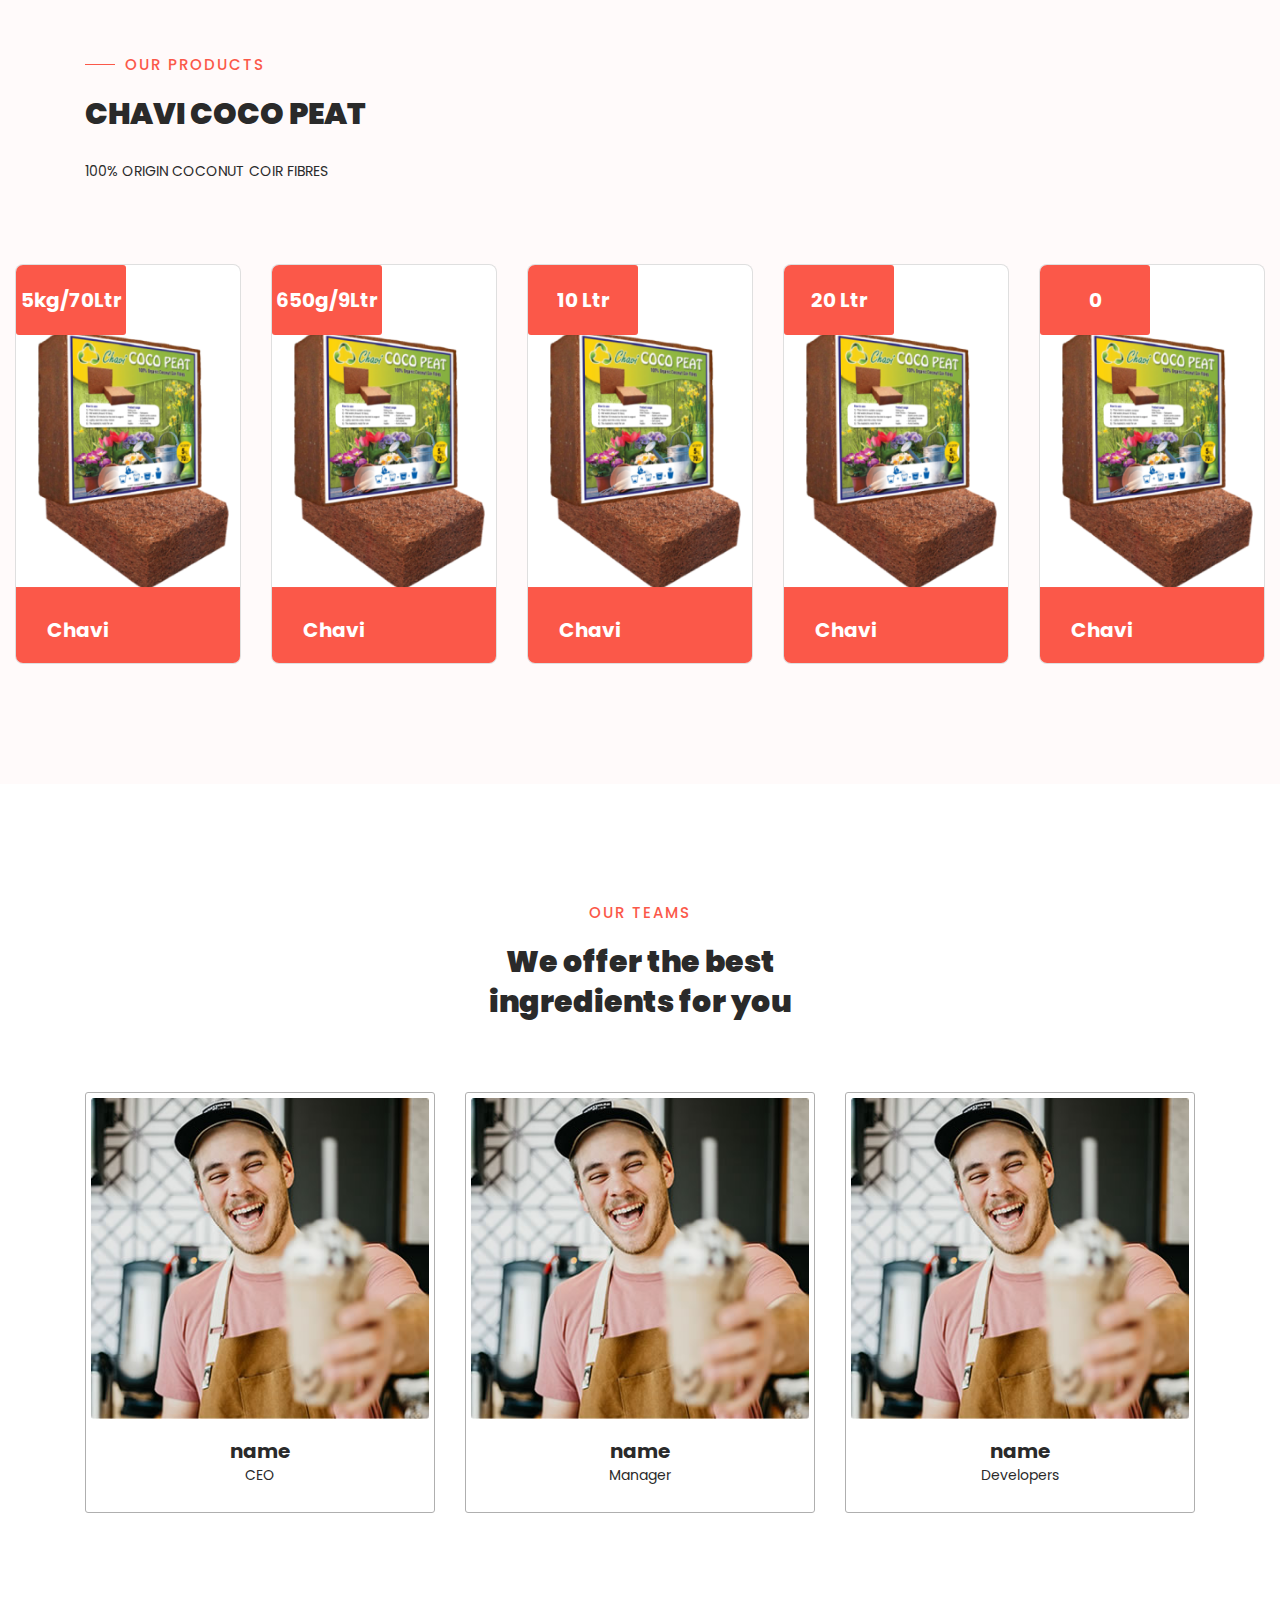
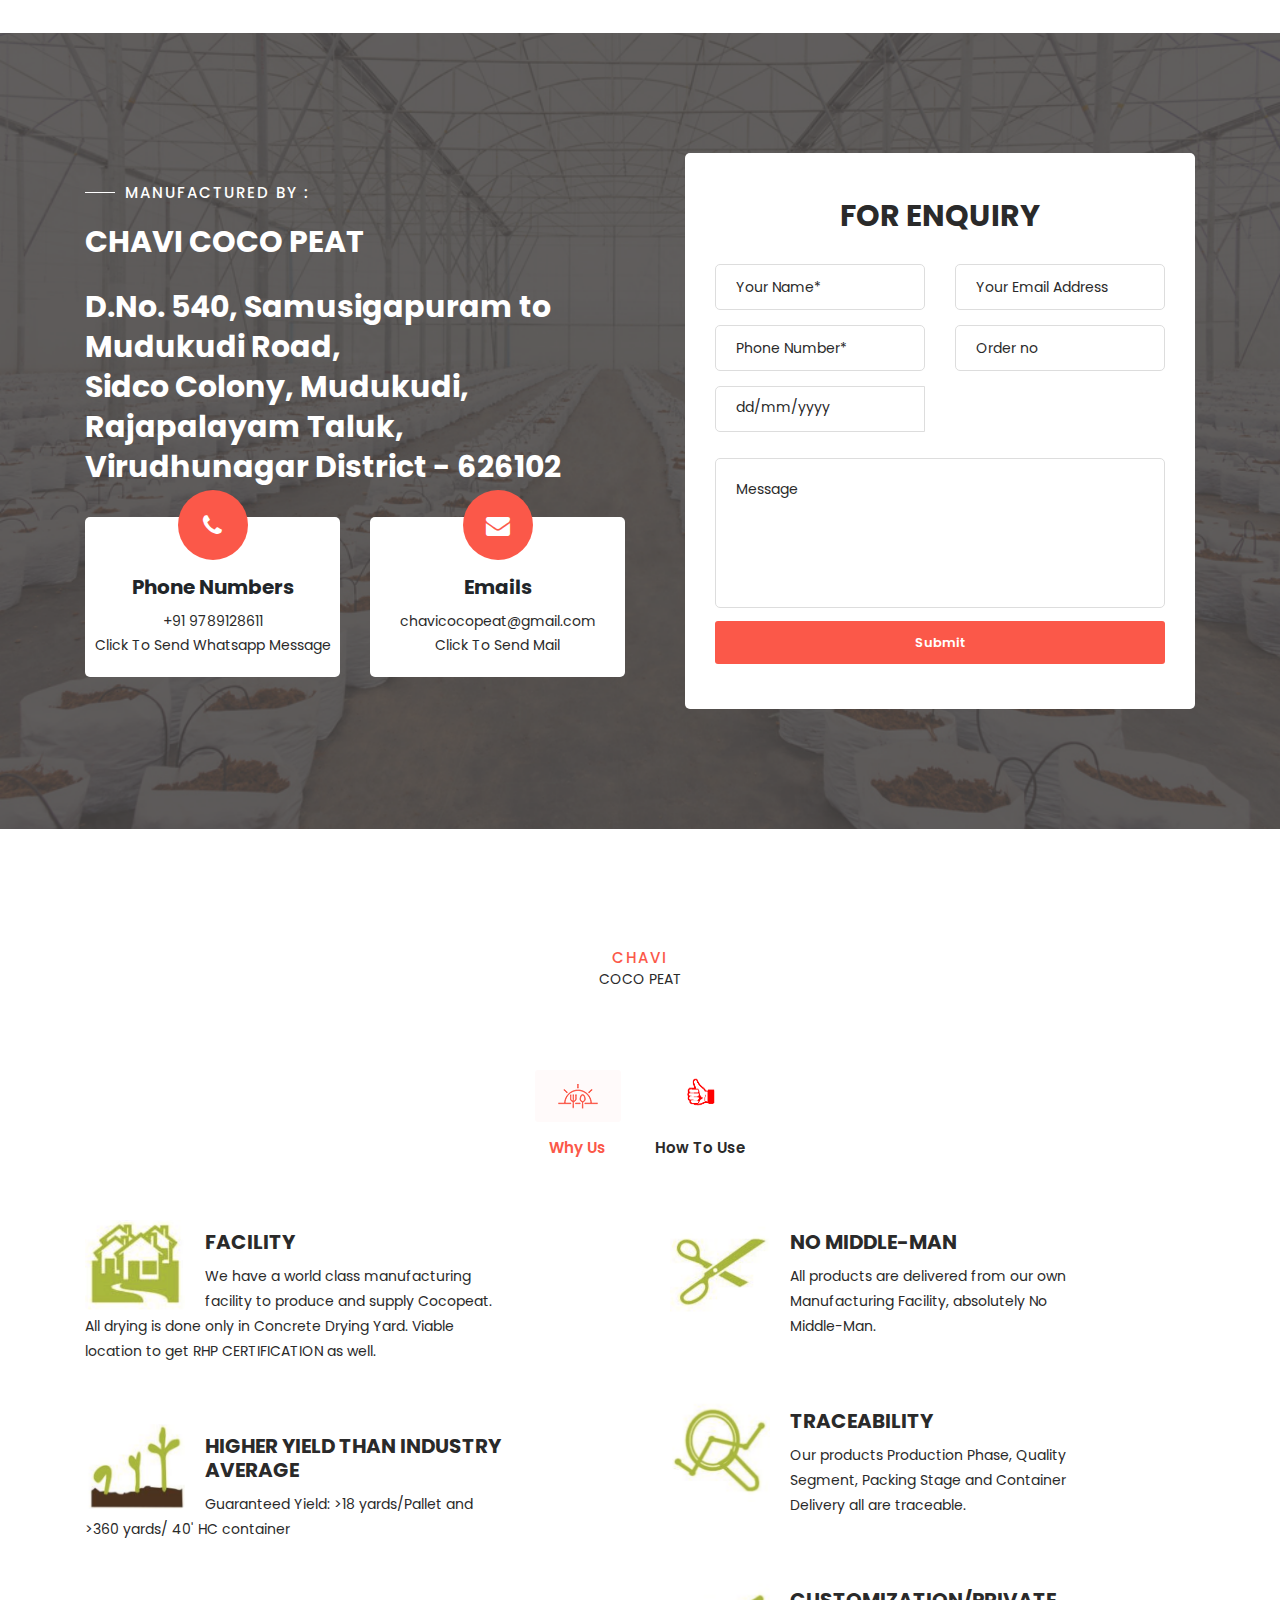
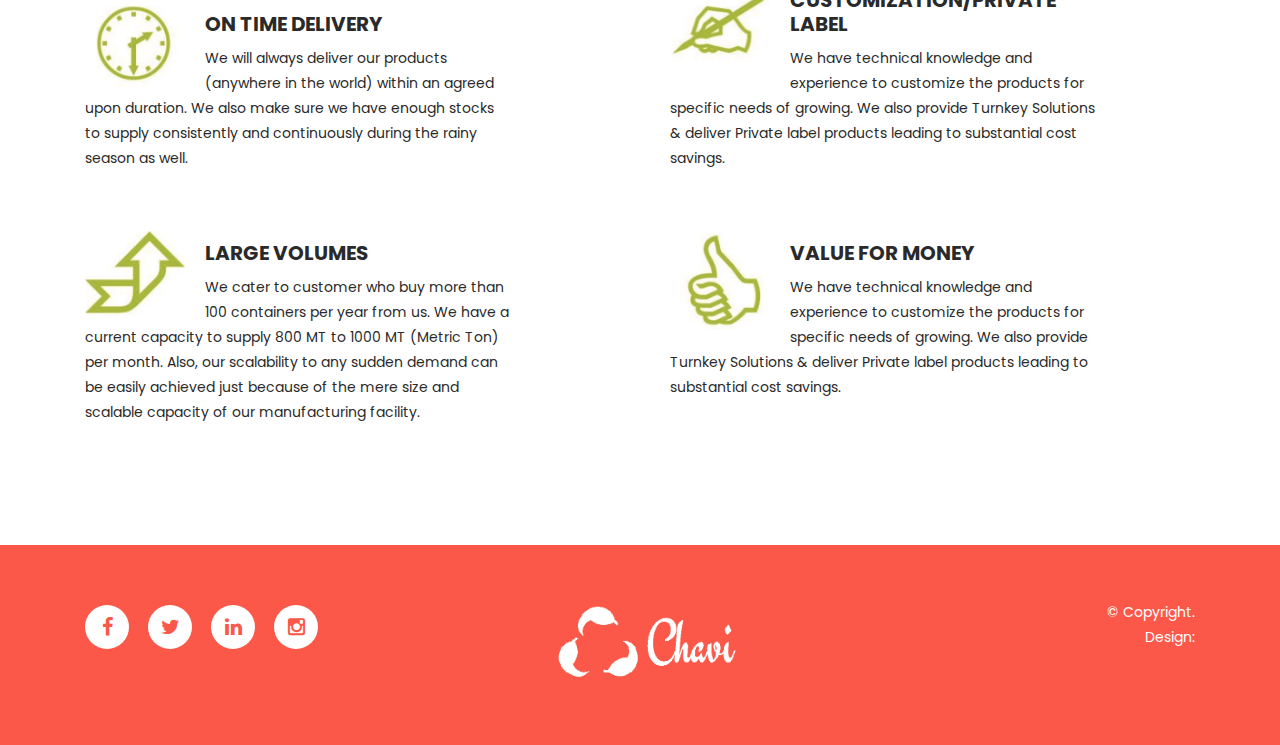
==== commit ea757030: "limras" ====
--- a/templates/index.html
+++ b/templates/index.html
@@ -94,10 +94,12 @@
                 <div class="col-lg-4">
                     <div class="left-content">
                         <div class="inner-content">
+                          <br>
                             <h2>CHAVI COCO PEAT</h2>
                             <h6>100% Origin Coconut Coir Fibres</h6>
                             <div class="main-white-button scroll-to-section">
                                 <a href="#reservation">CONTACT US</a>
+                                <br>
                             </div>
                         </div>
                     </div>
@@ -112,7 +114,7 @@
                             </div>
                           </div>
 
-                        
+
 
                           <div class="item">
                             <div class="img-fill">
@@ -153,7 +155,7 @@
                 <div class="col-lg-6 col-md-6 col-xs-12">
                     <div class="right-content">
                         <div class="thumb">
-                        
+
                 <video id="myVideo" width="380" height="300" autoplay="autoplay" controls autoplay>
       <source src="/static/assets/images/movie.mp4" type="video/mp4">
          <source src="movie.ogg" type="video/ogg">
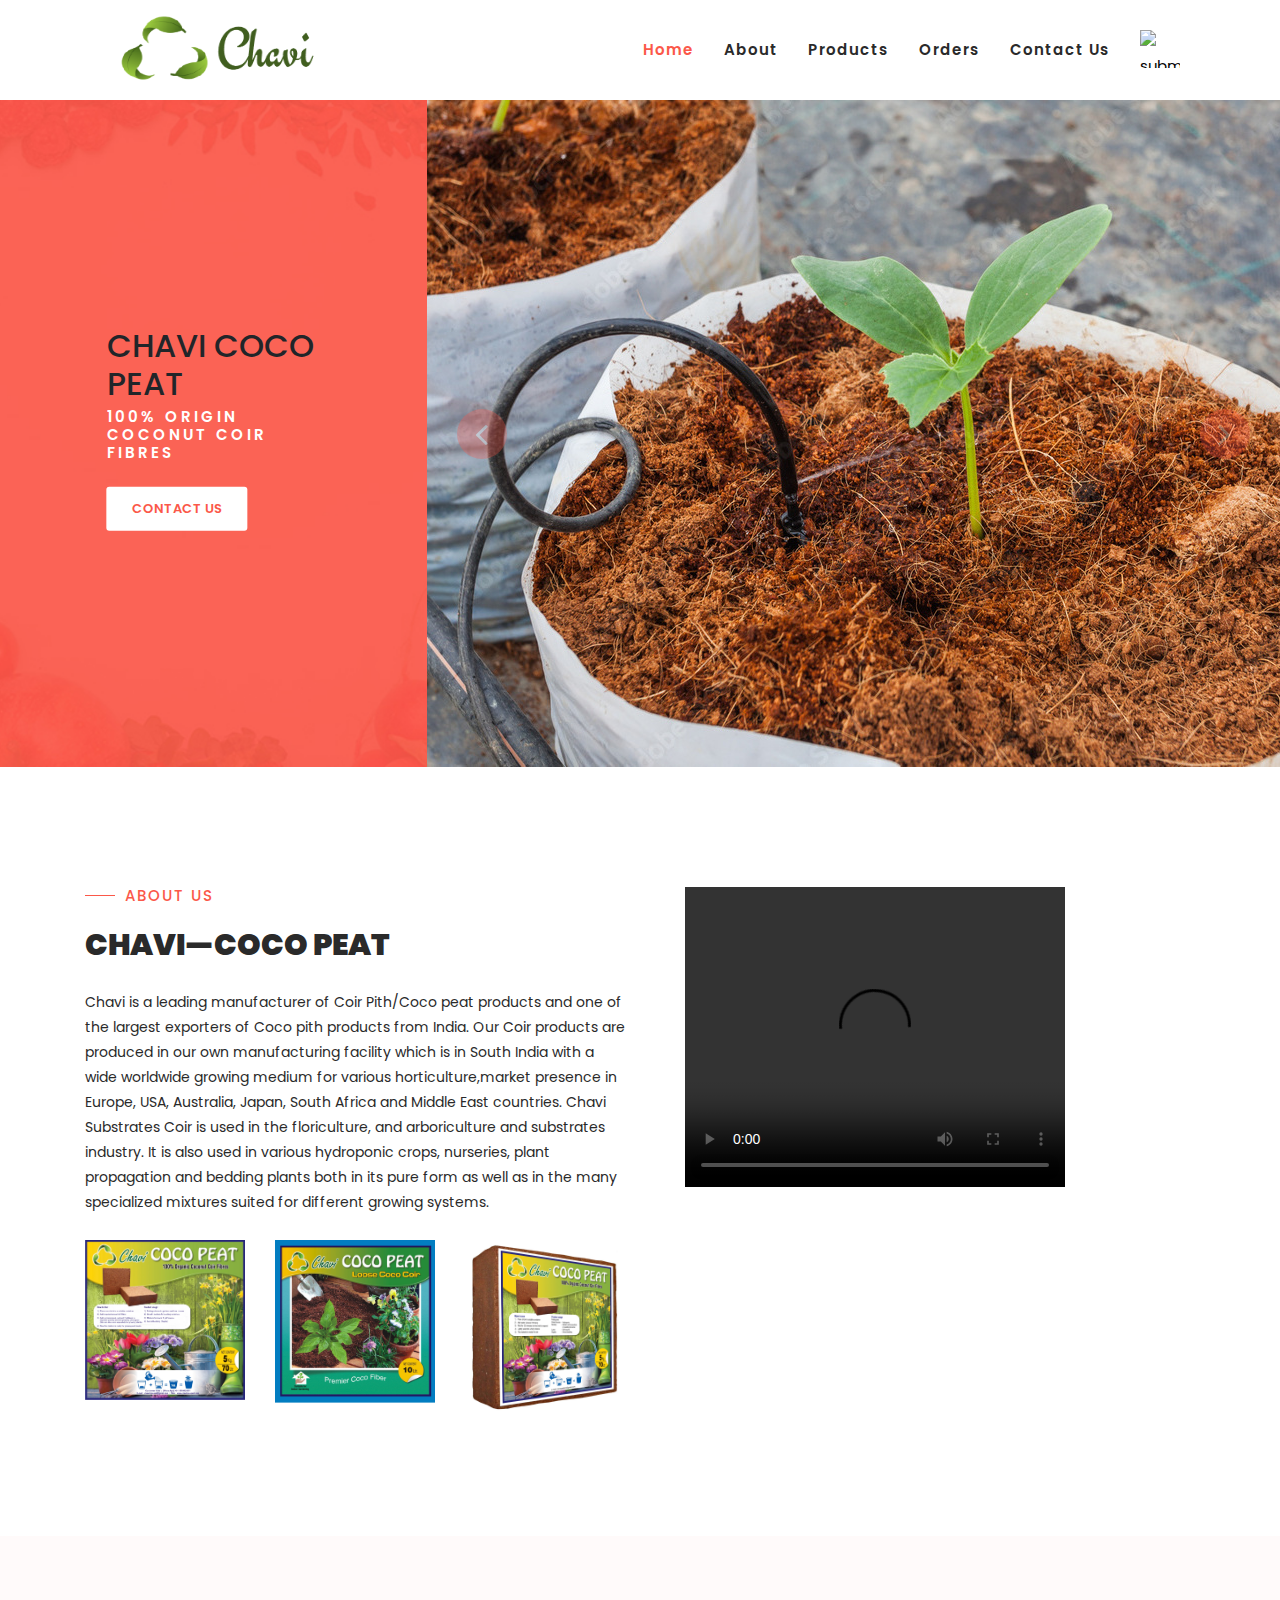
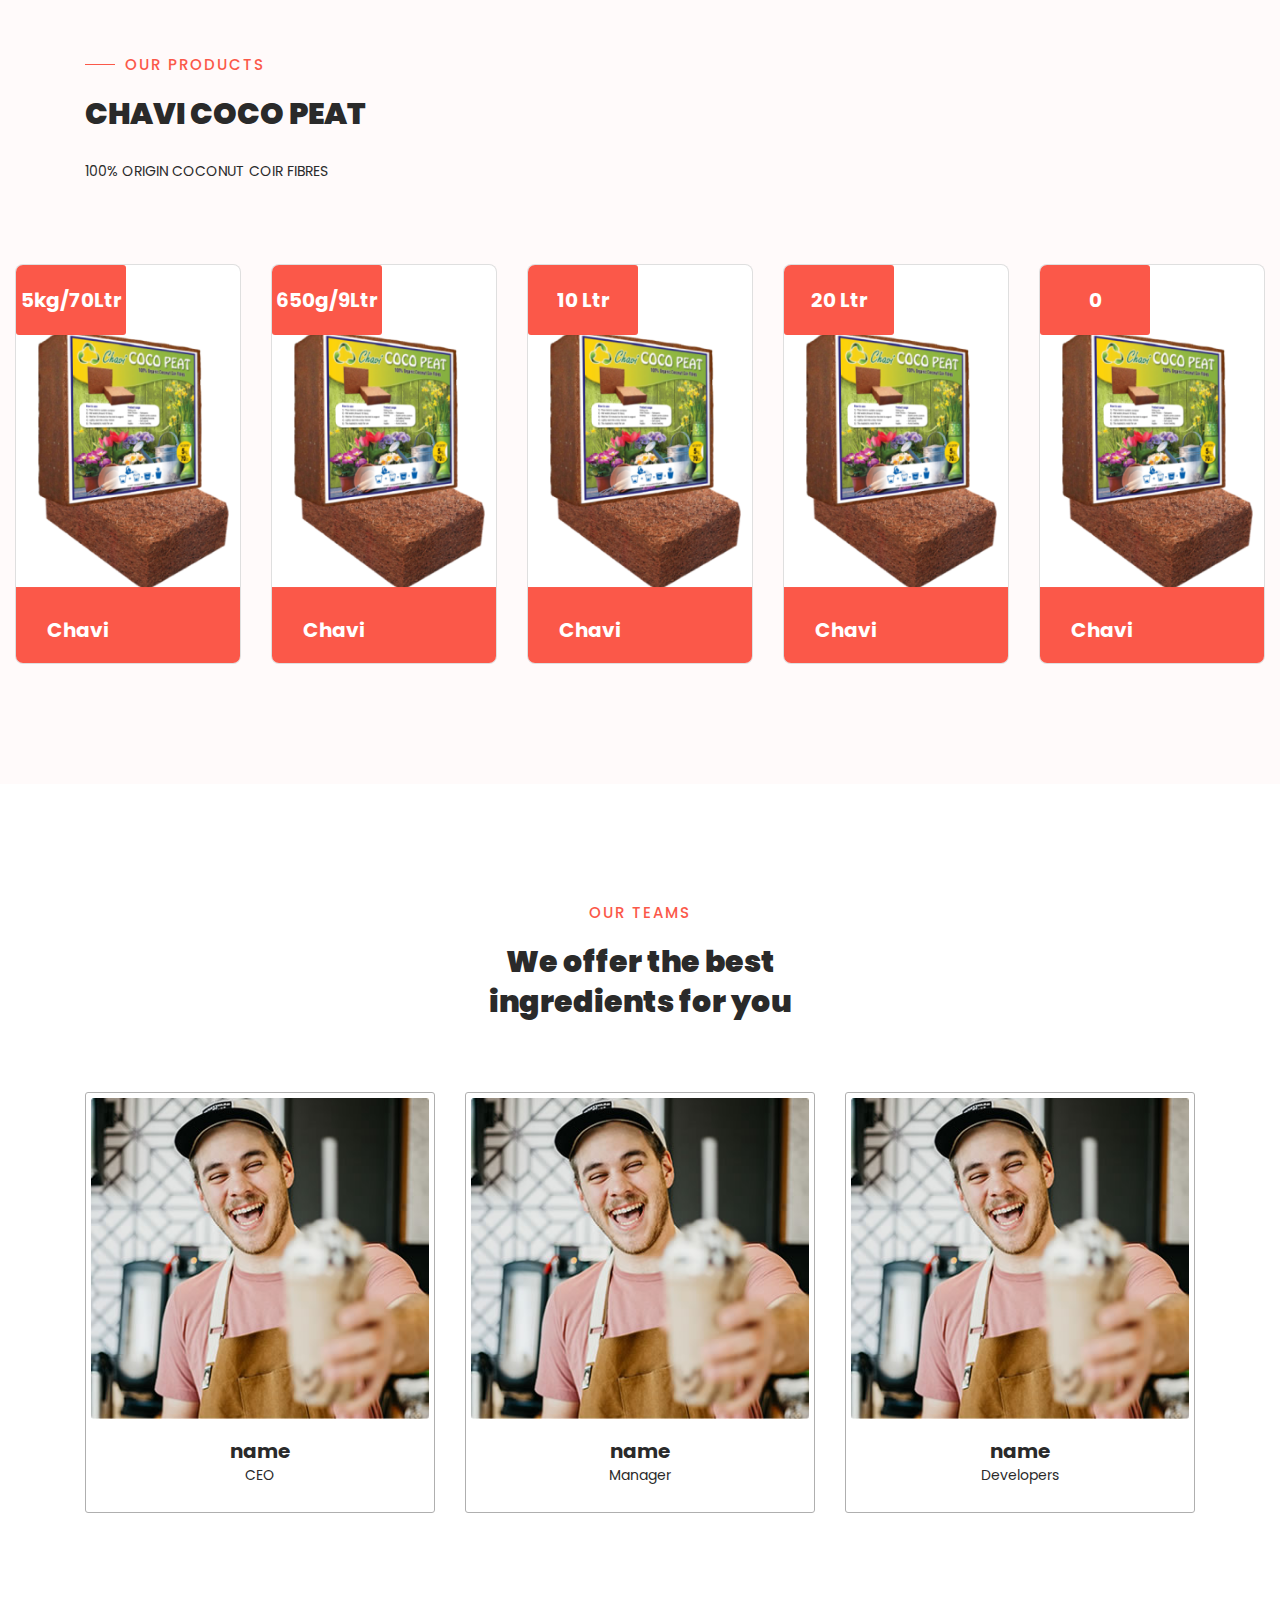
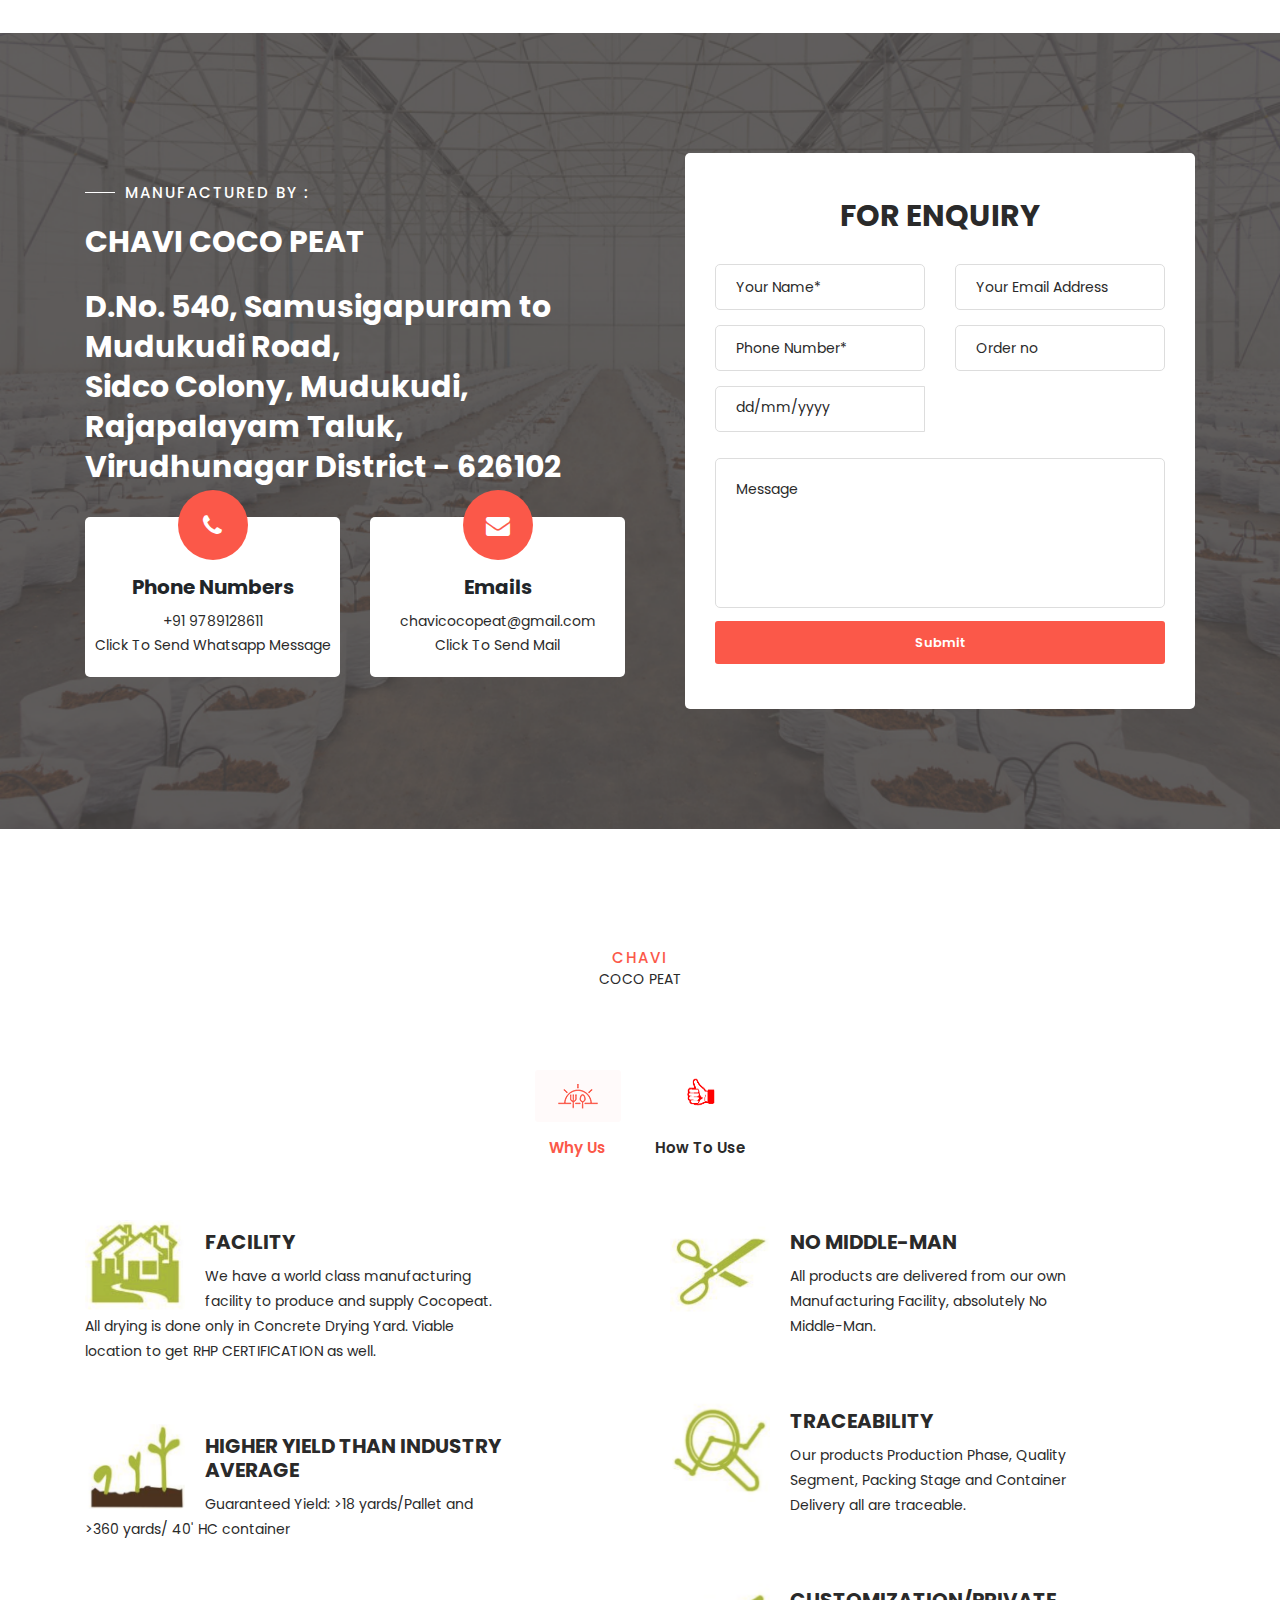
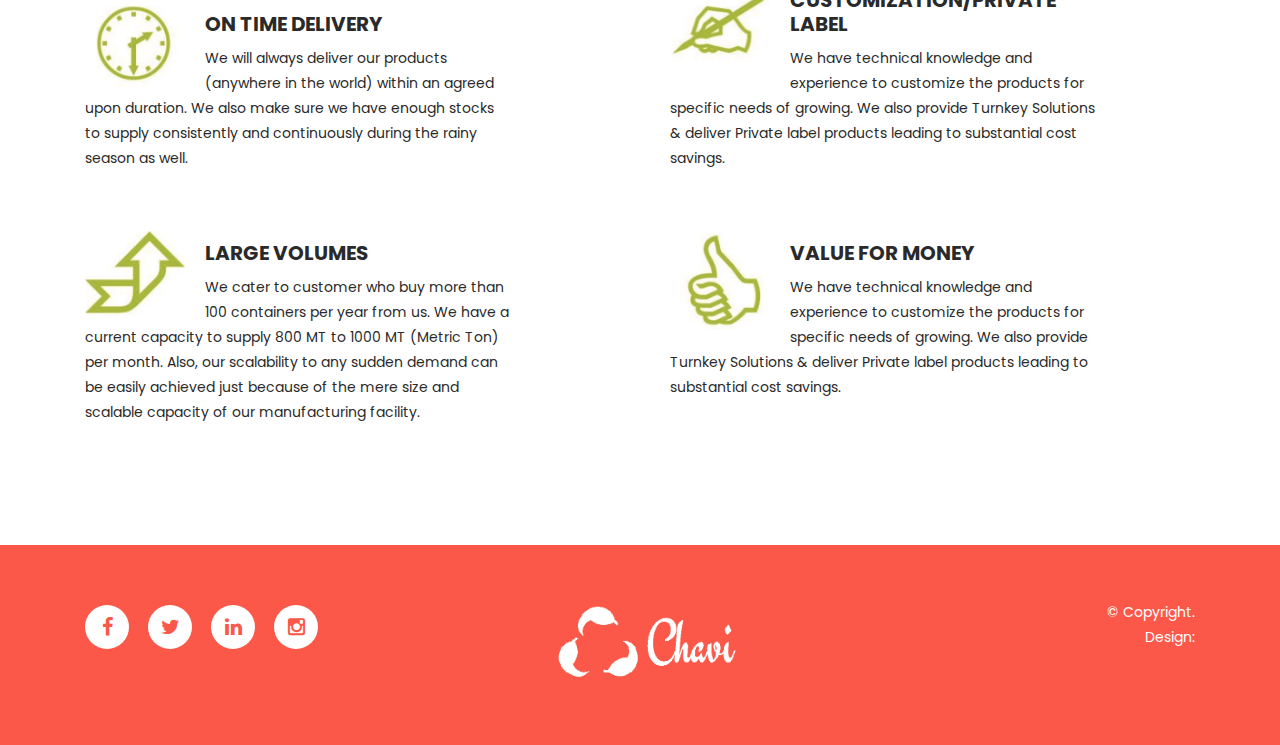
==== commit 86b23f75: "limraddddsd" ====
--- a/templates/index.html
+++ b/templates/index.html
@@ -99,8 +99,9 @@
                             <h6>100% Origin Coconut Coir Fibres</h6>
                             <div class="main-white-button scroll-to-section">
                                 <a href="#reservation">CONTACT US</a>
-                                <br>
-                            </div>
+
+                            </div>
+                            <br>
                         </div>
                     </div>
                 </div>
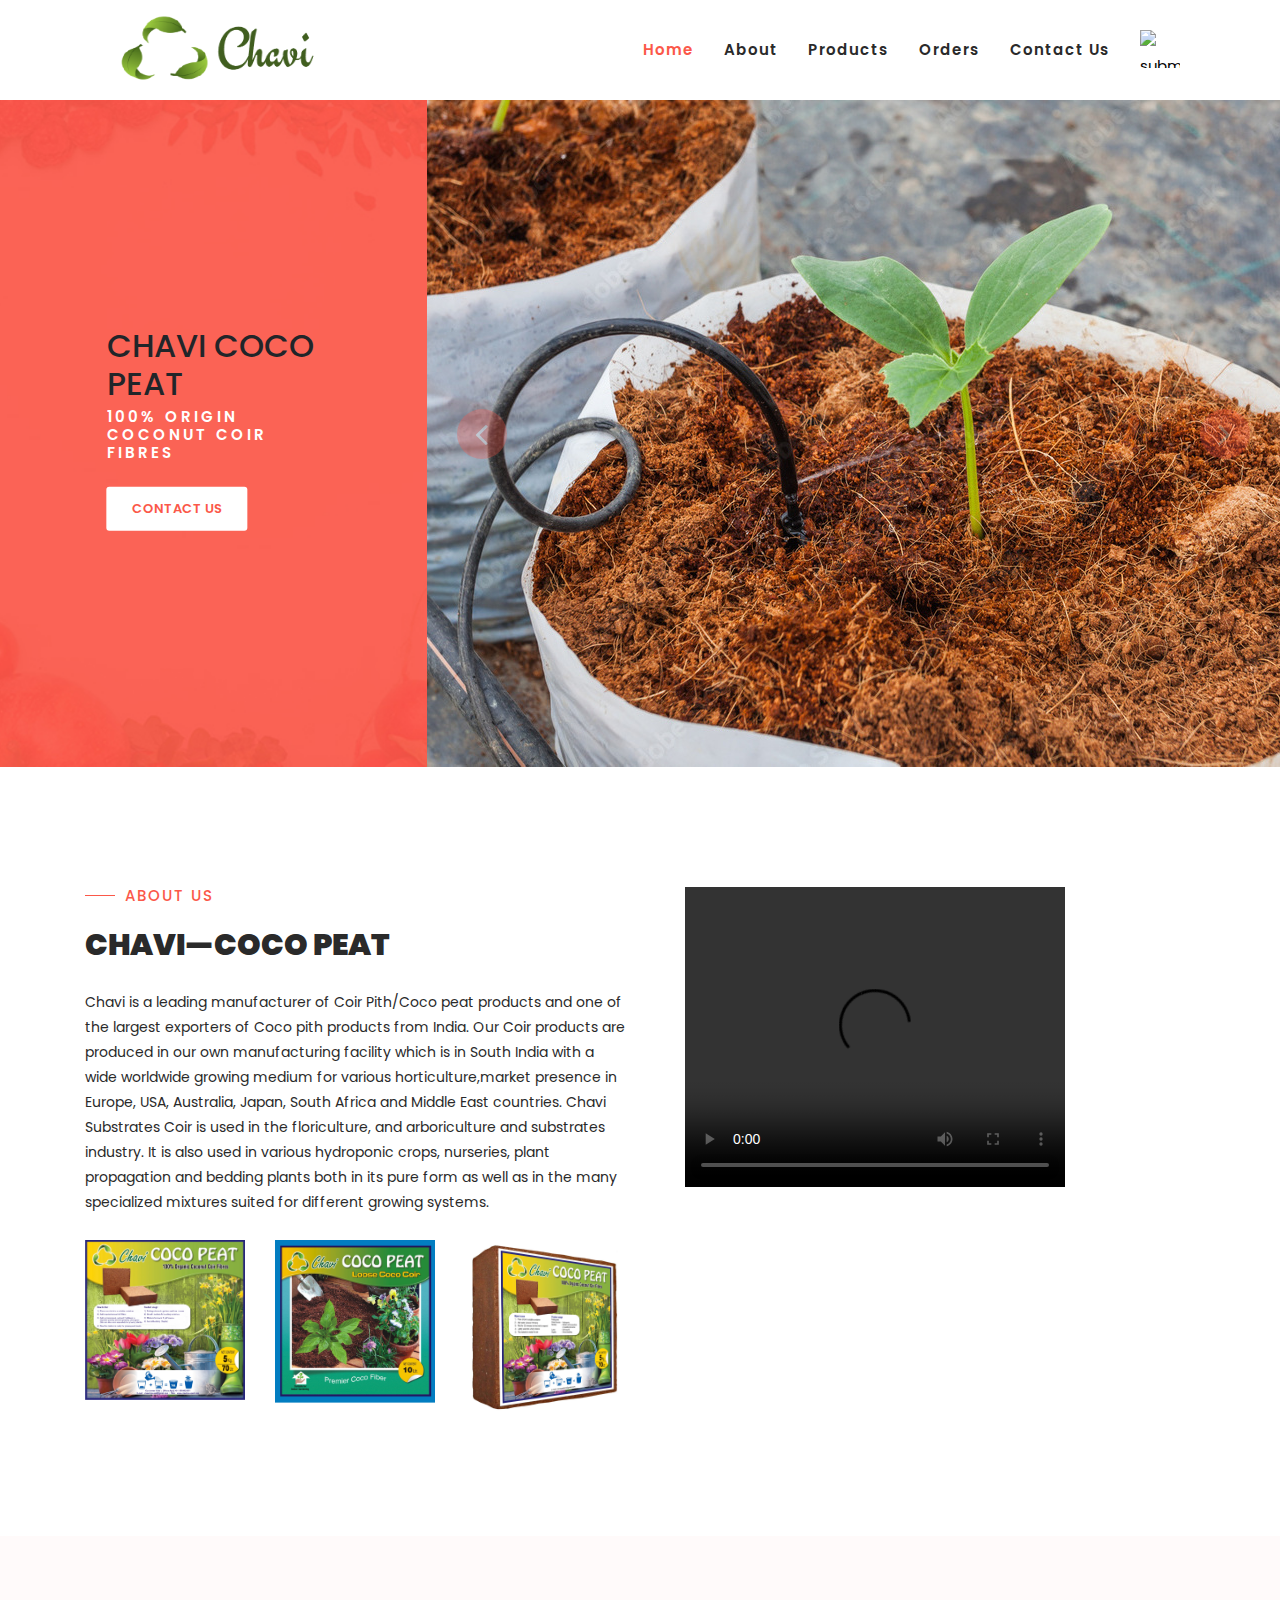
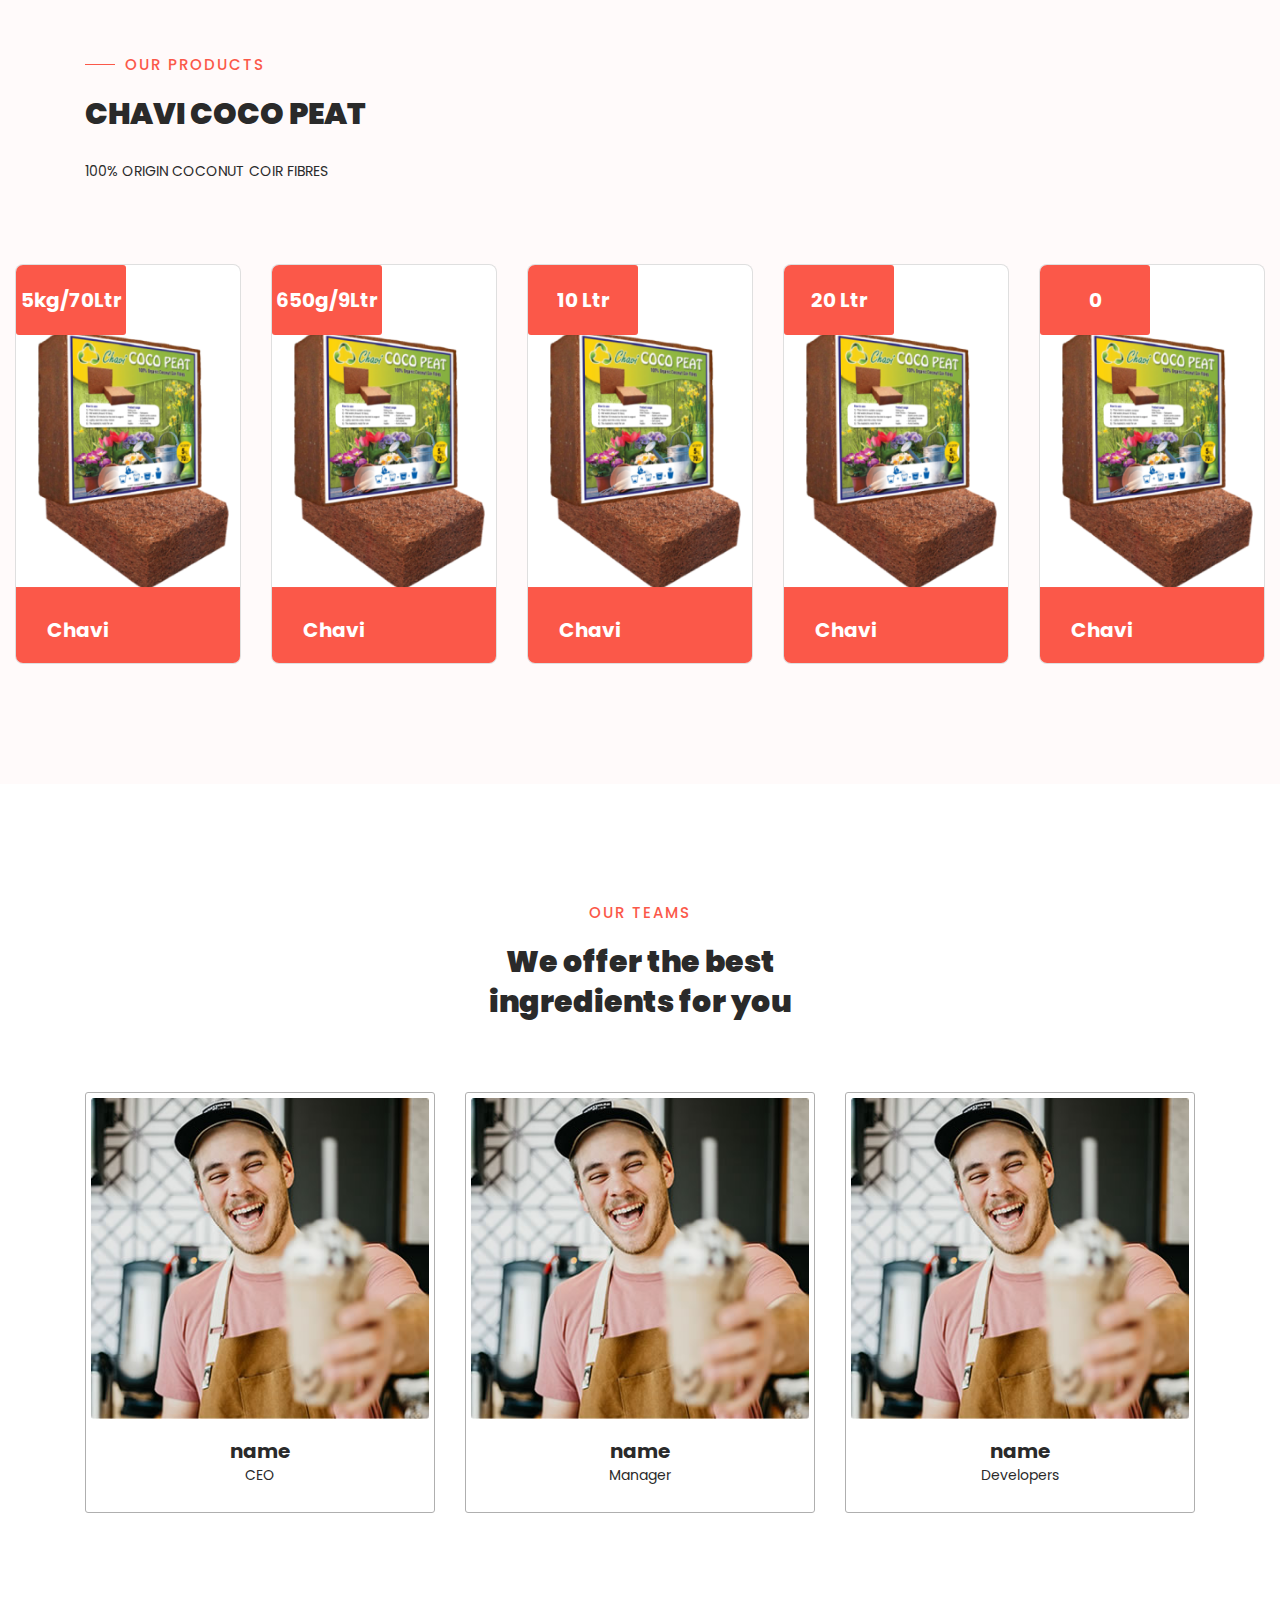
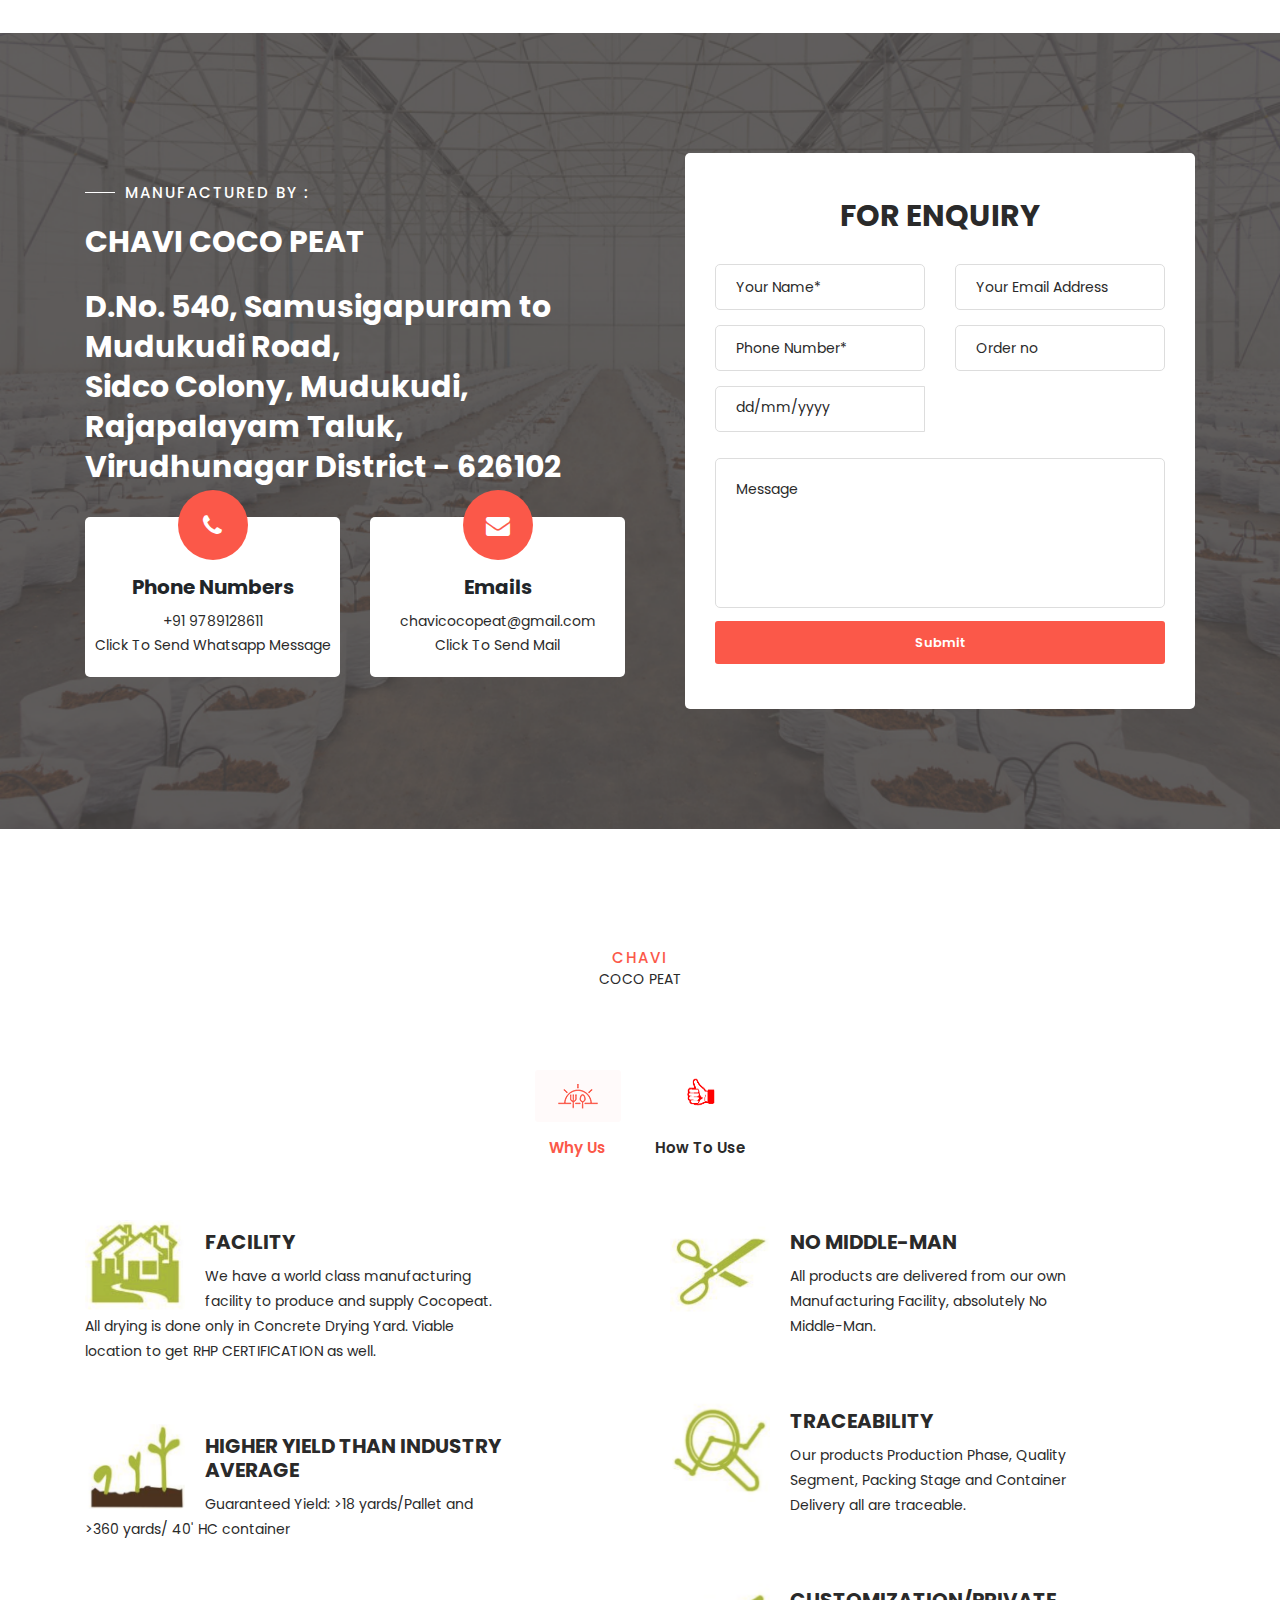
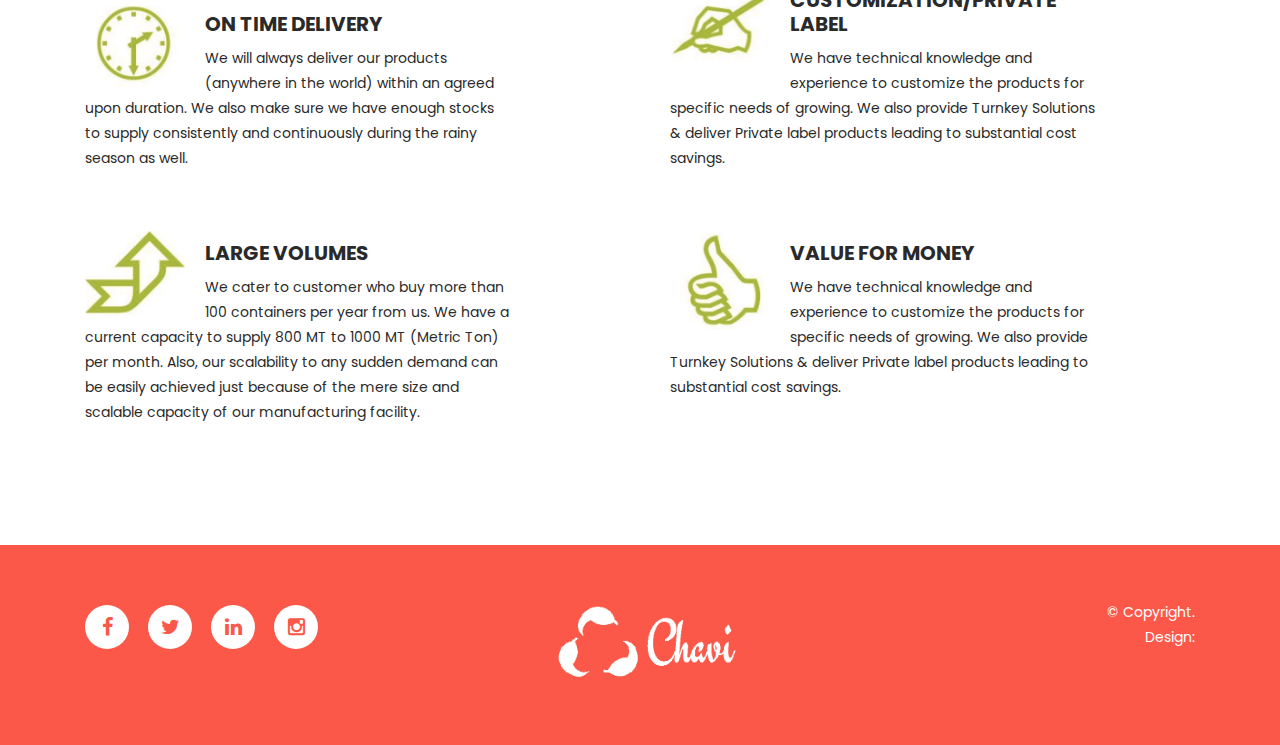
==== commit 1053c667: "limraddddsjd" ====
--- a/templates/index.html
+++ b/templates/index.html
@@ -94,6 +94,7 @@
                 <div class="col-lg-4">
                     <div class="left-content">
                         <div class="inner-content">
+                            <br>
                           <br>
                             <h2>CHAVI COCO PEAT</h2>
                             <h6>100% Origin Coconut Coir Fibres</h6>
@@ -102,6 +103,7 @@
 
                             </div>
                             <br>
+                                <br>
                         </div>
                     </div>
                 </div>
